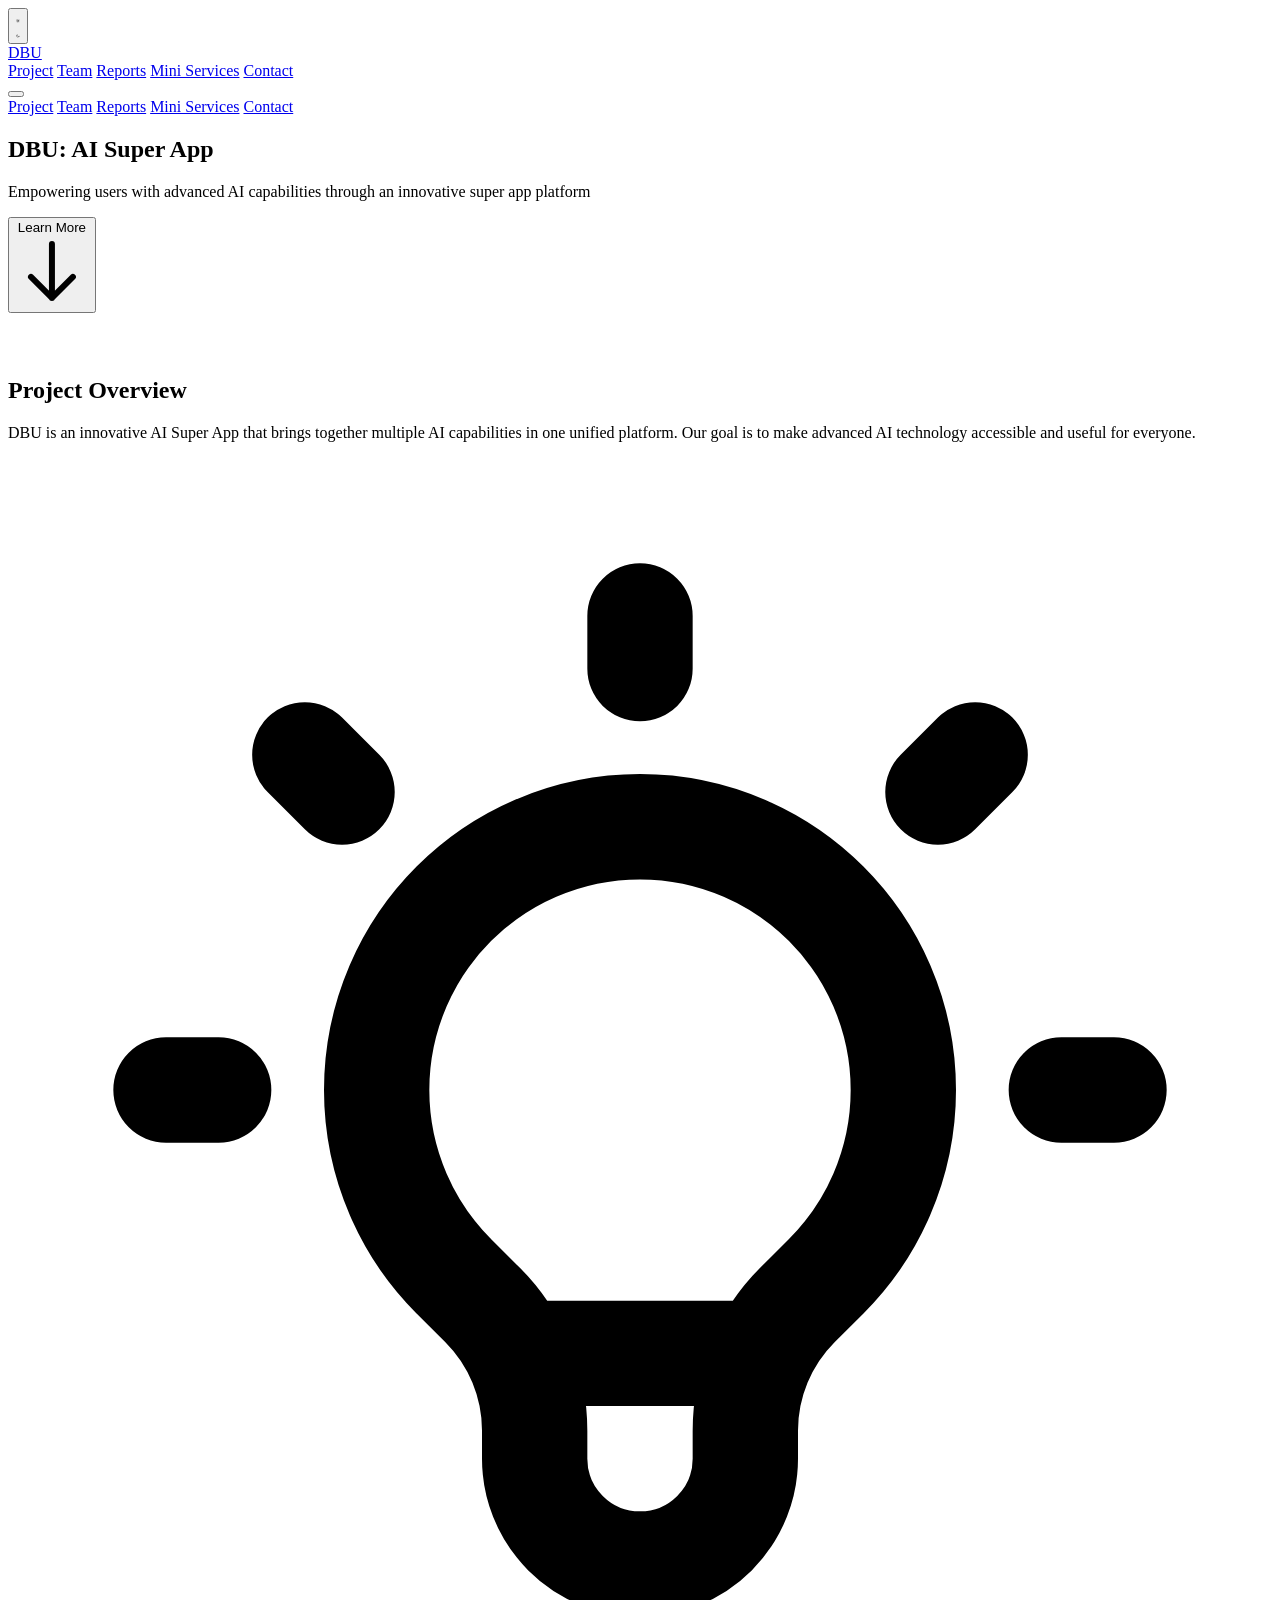
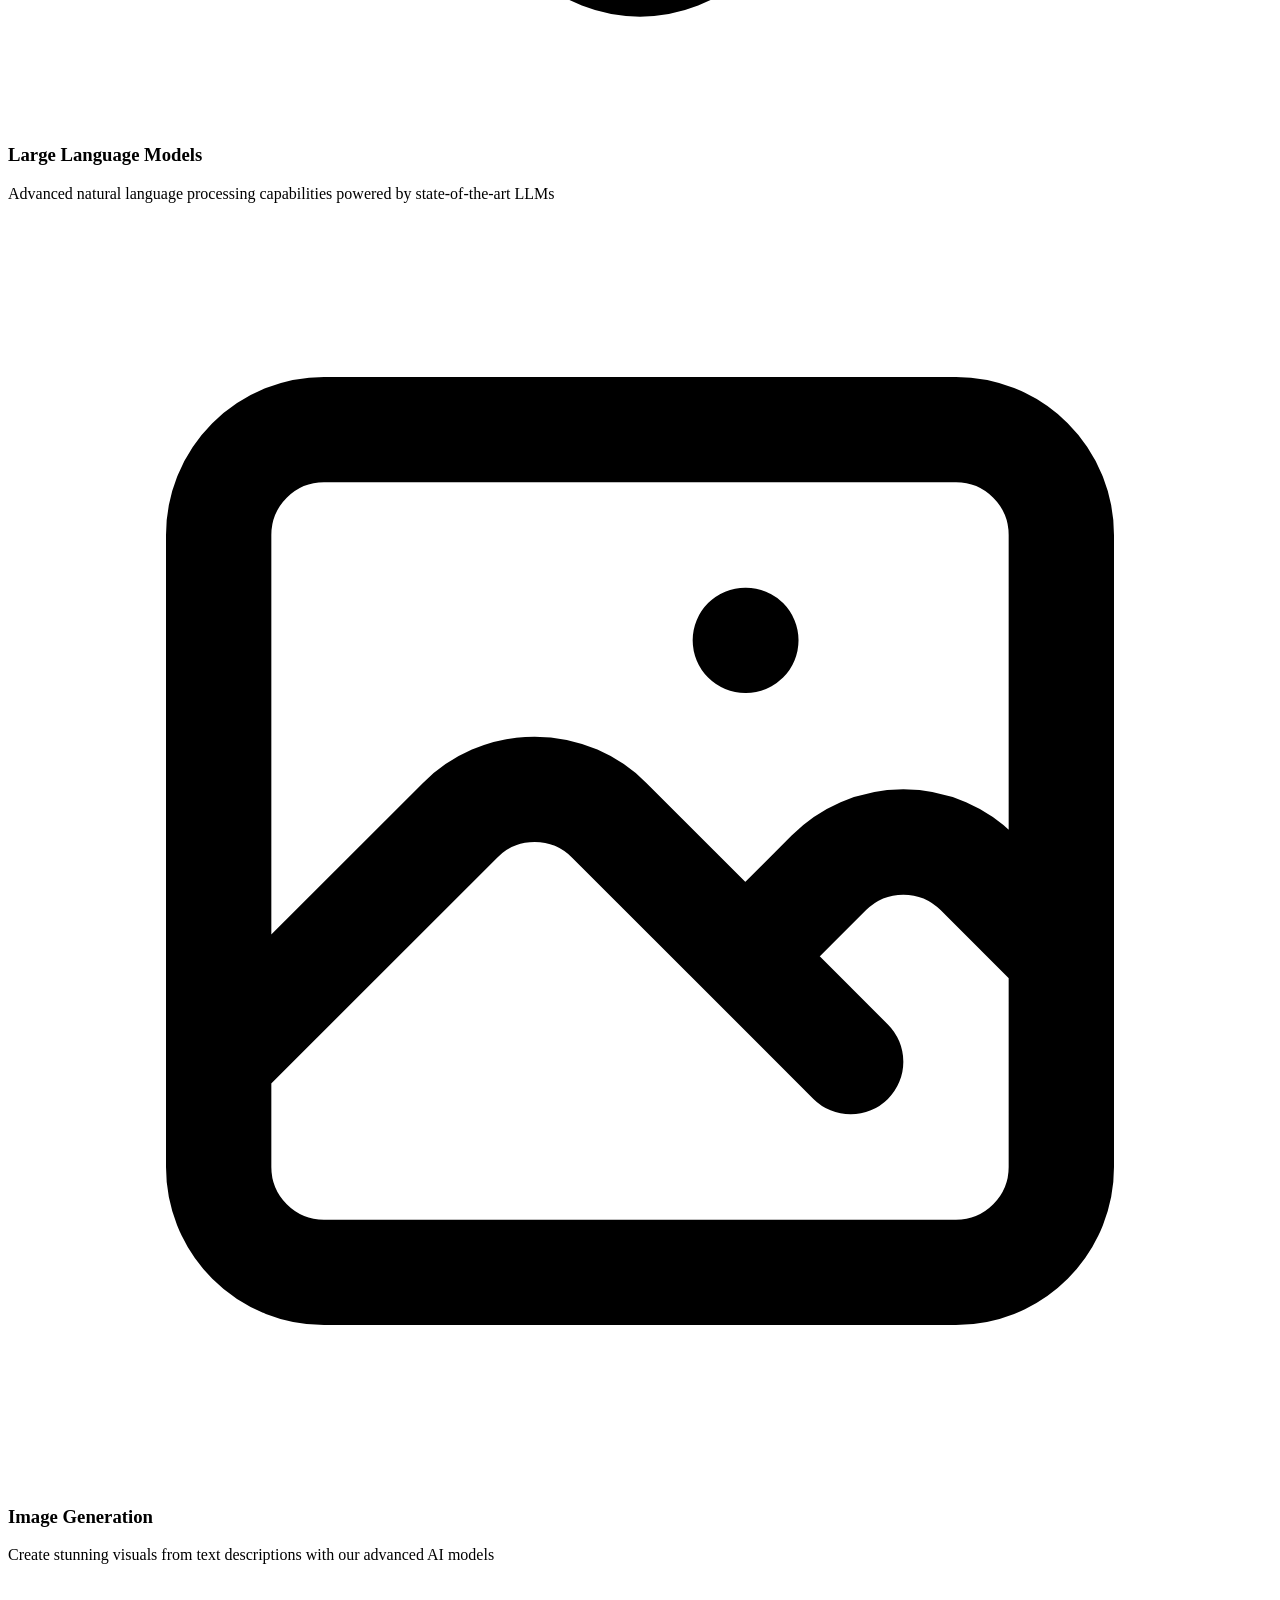
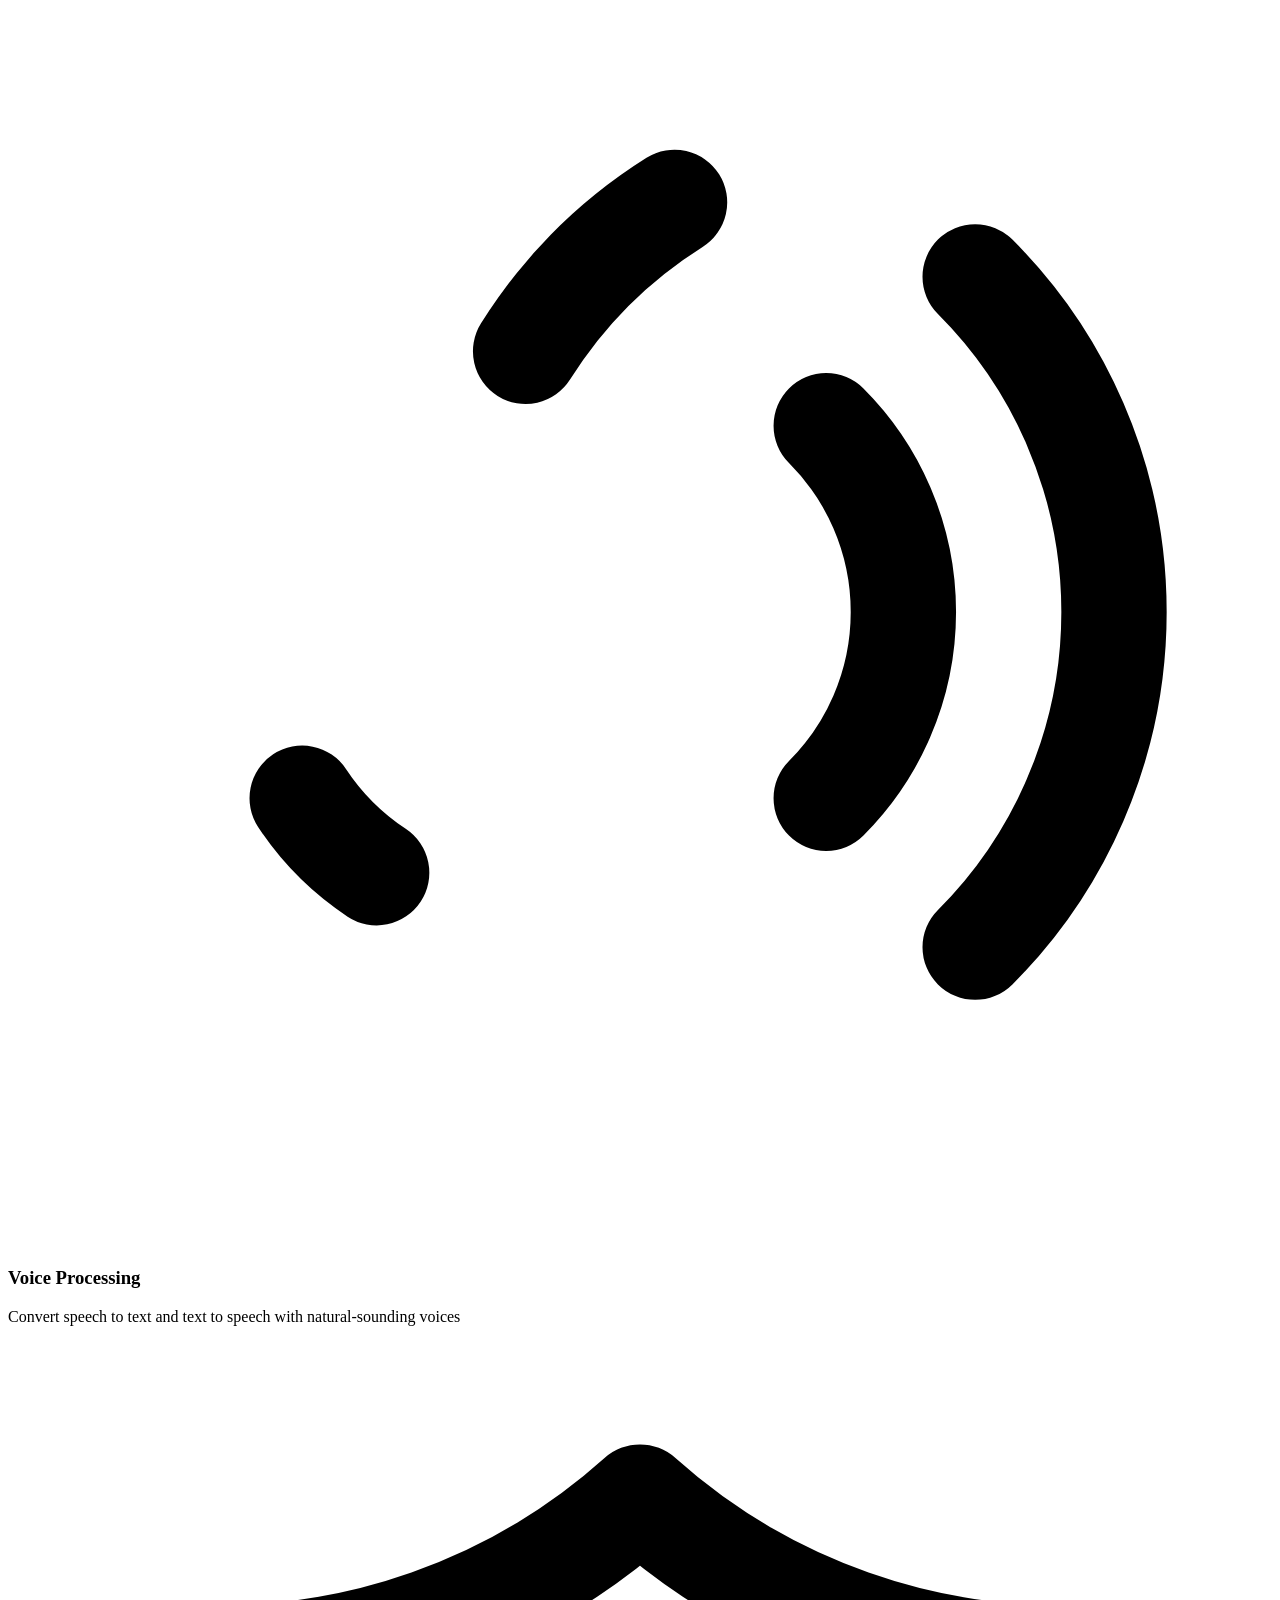
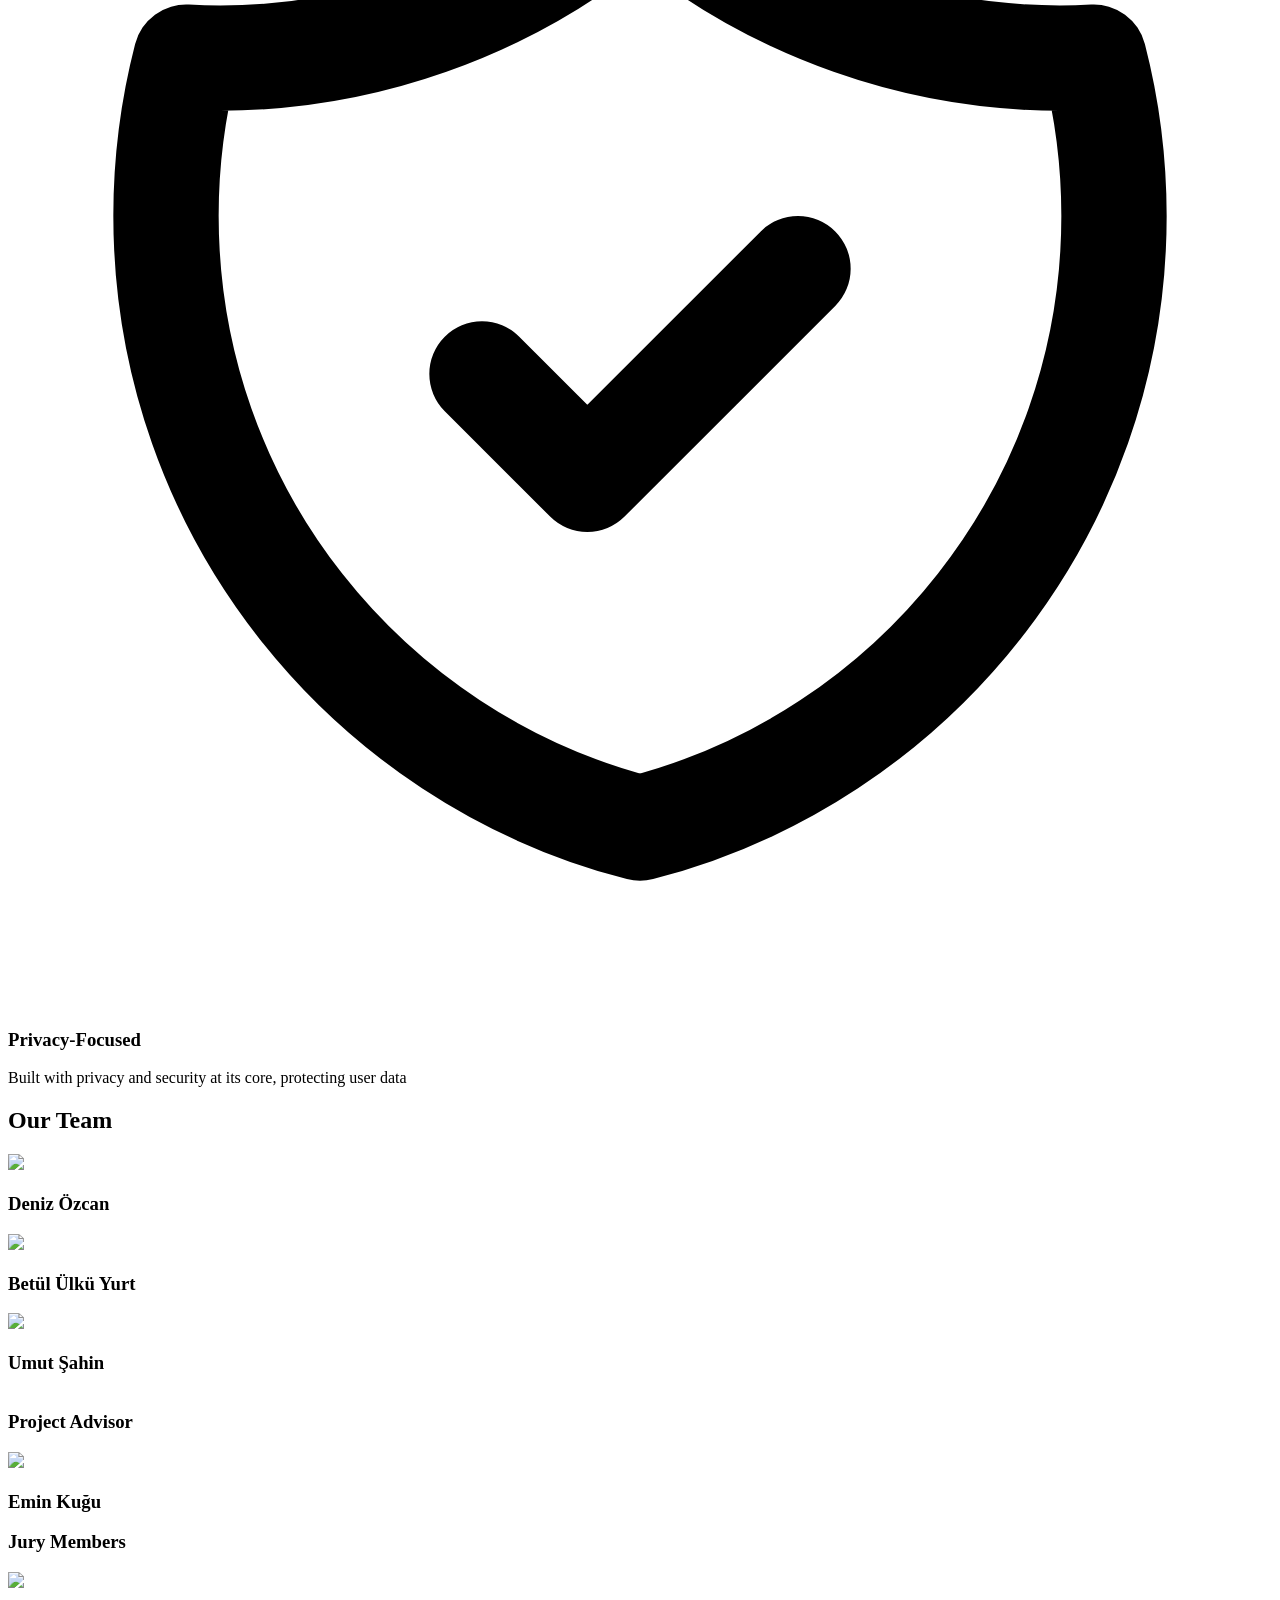
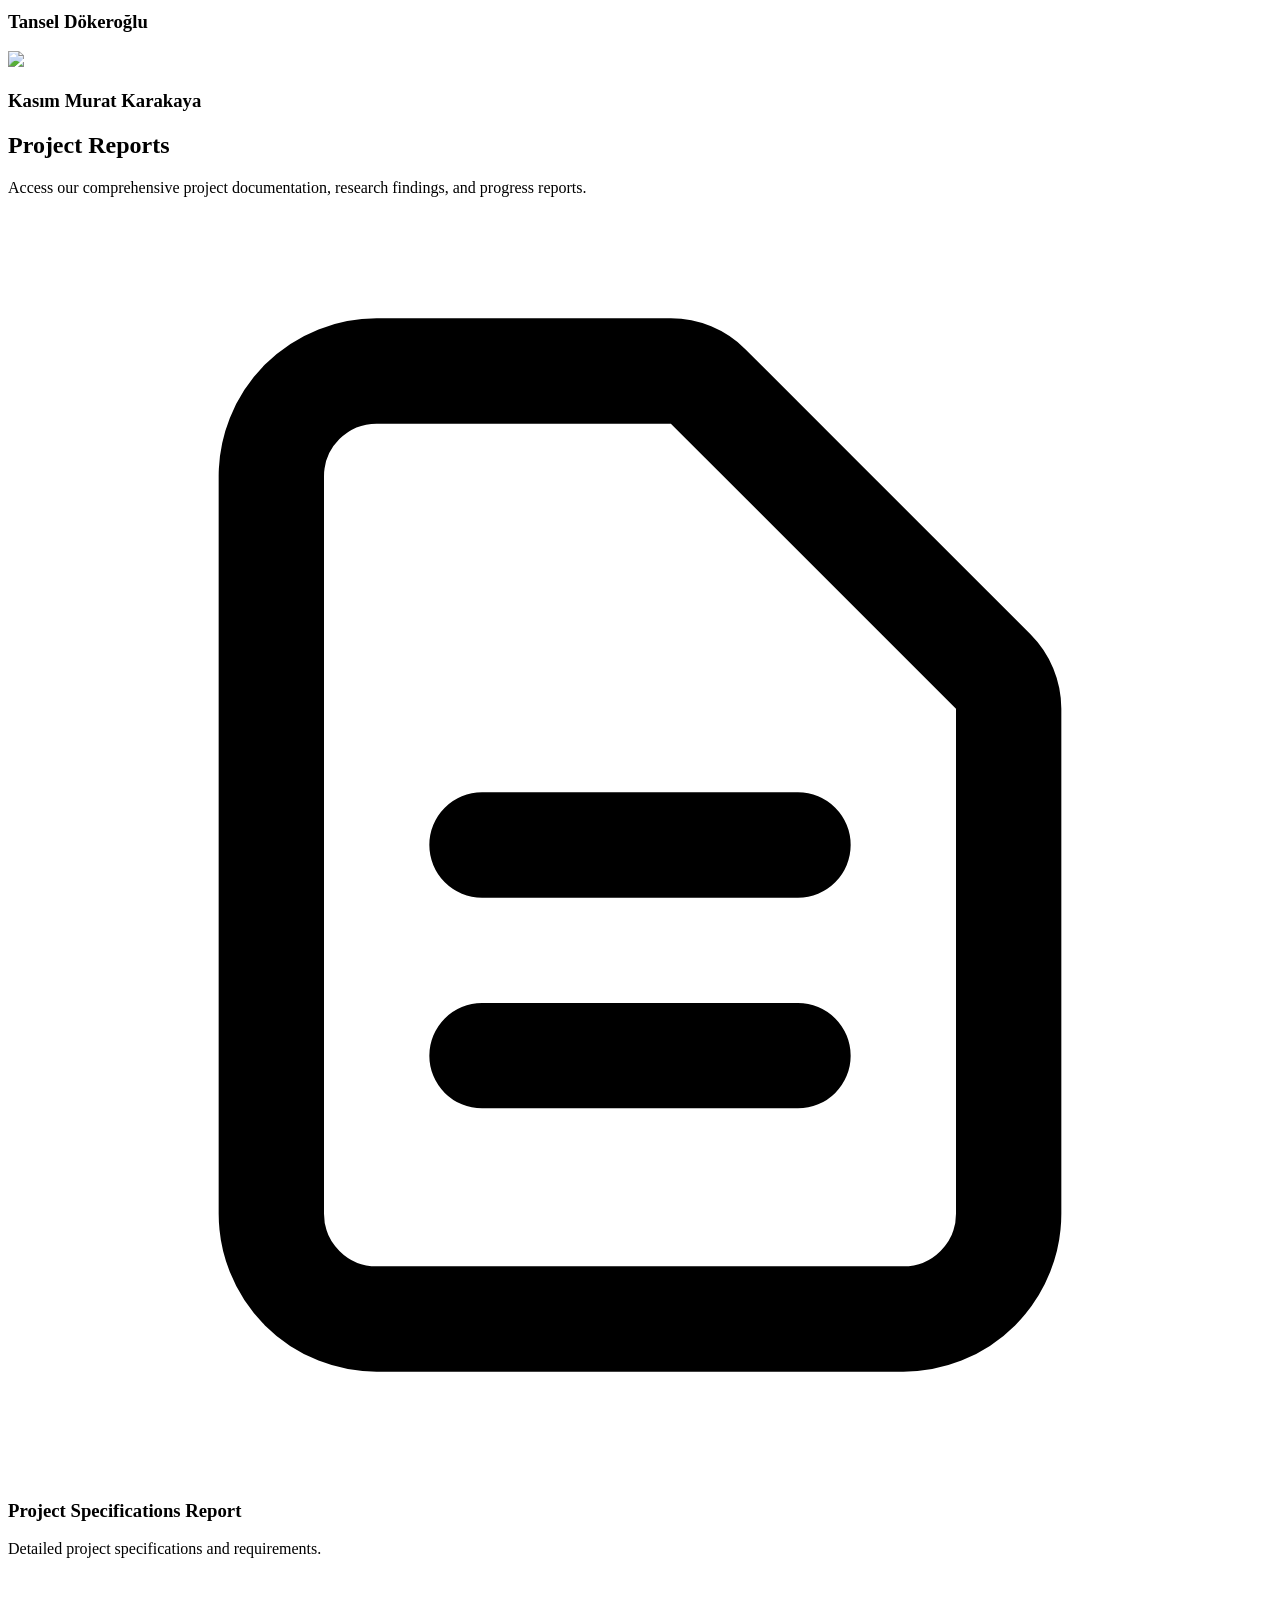
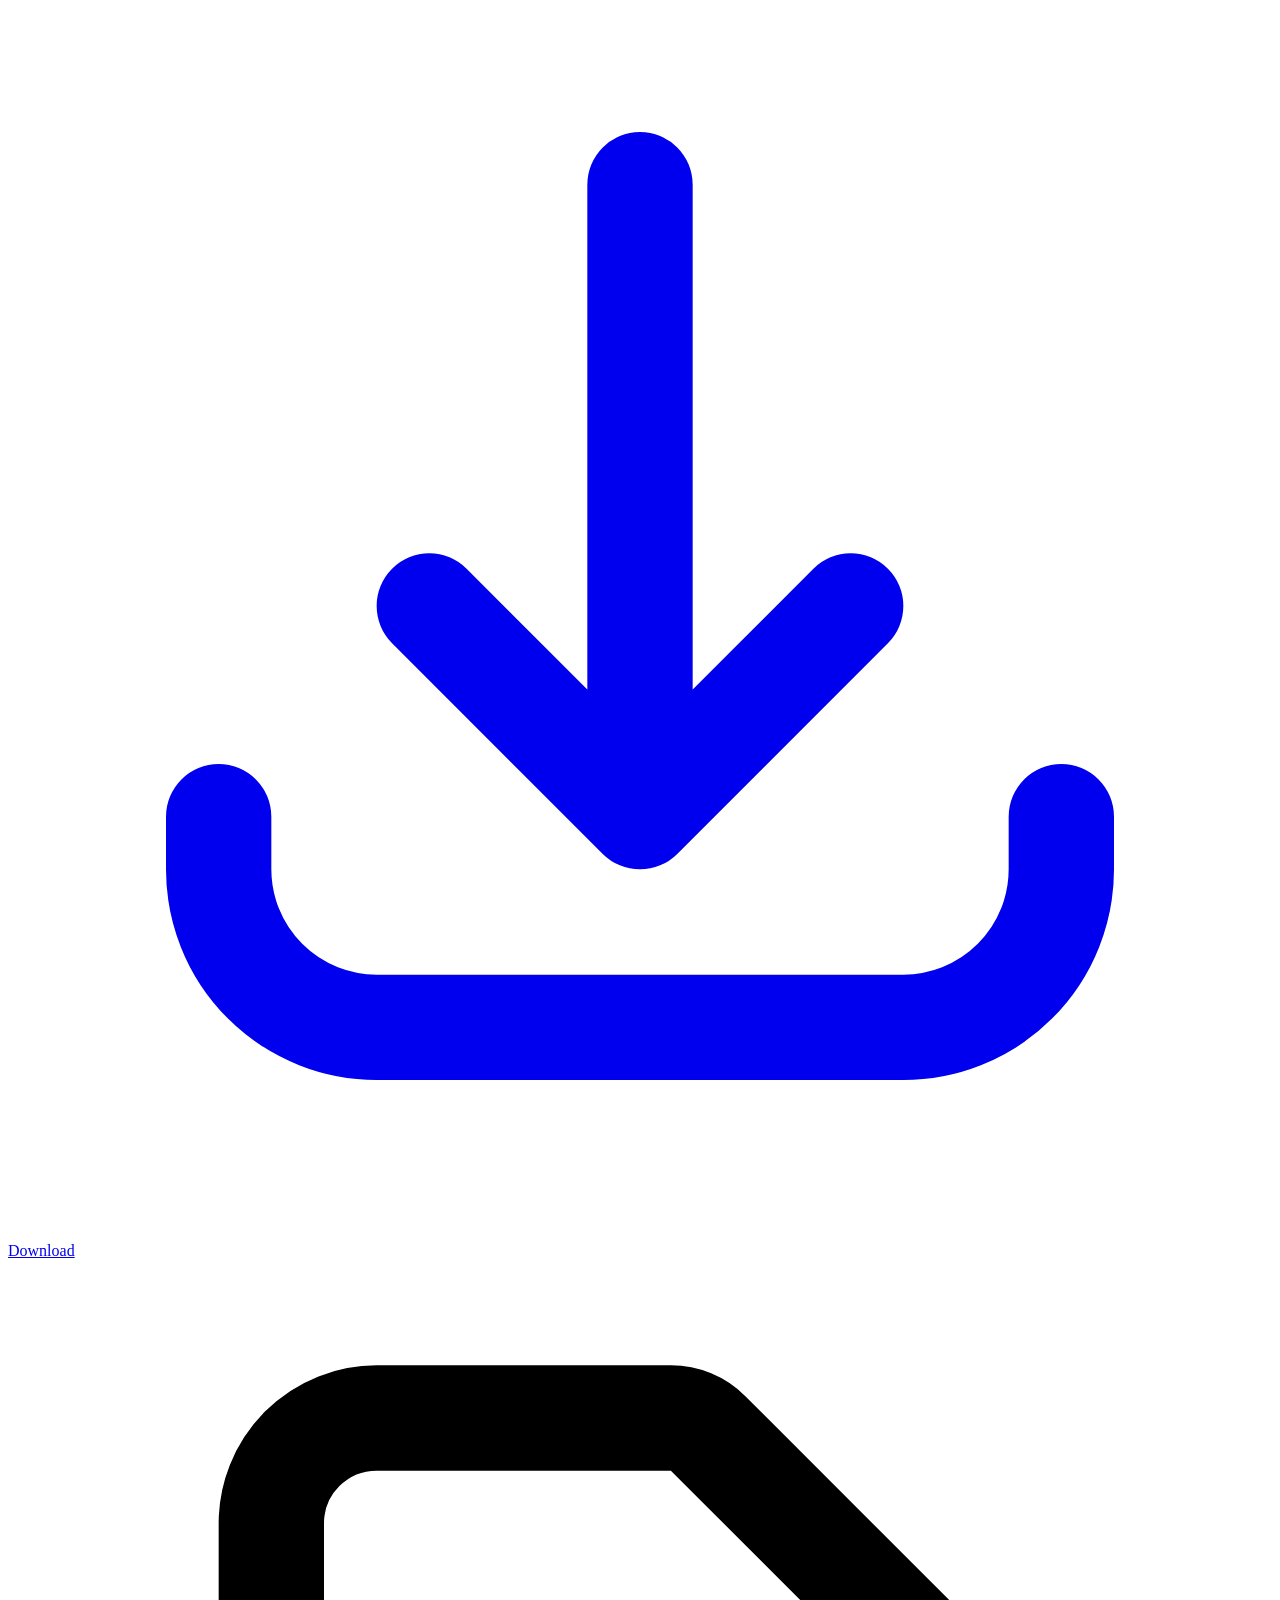
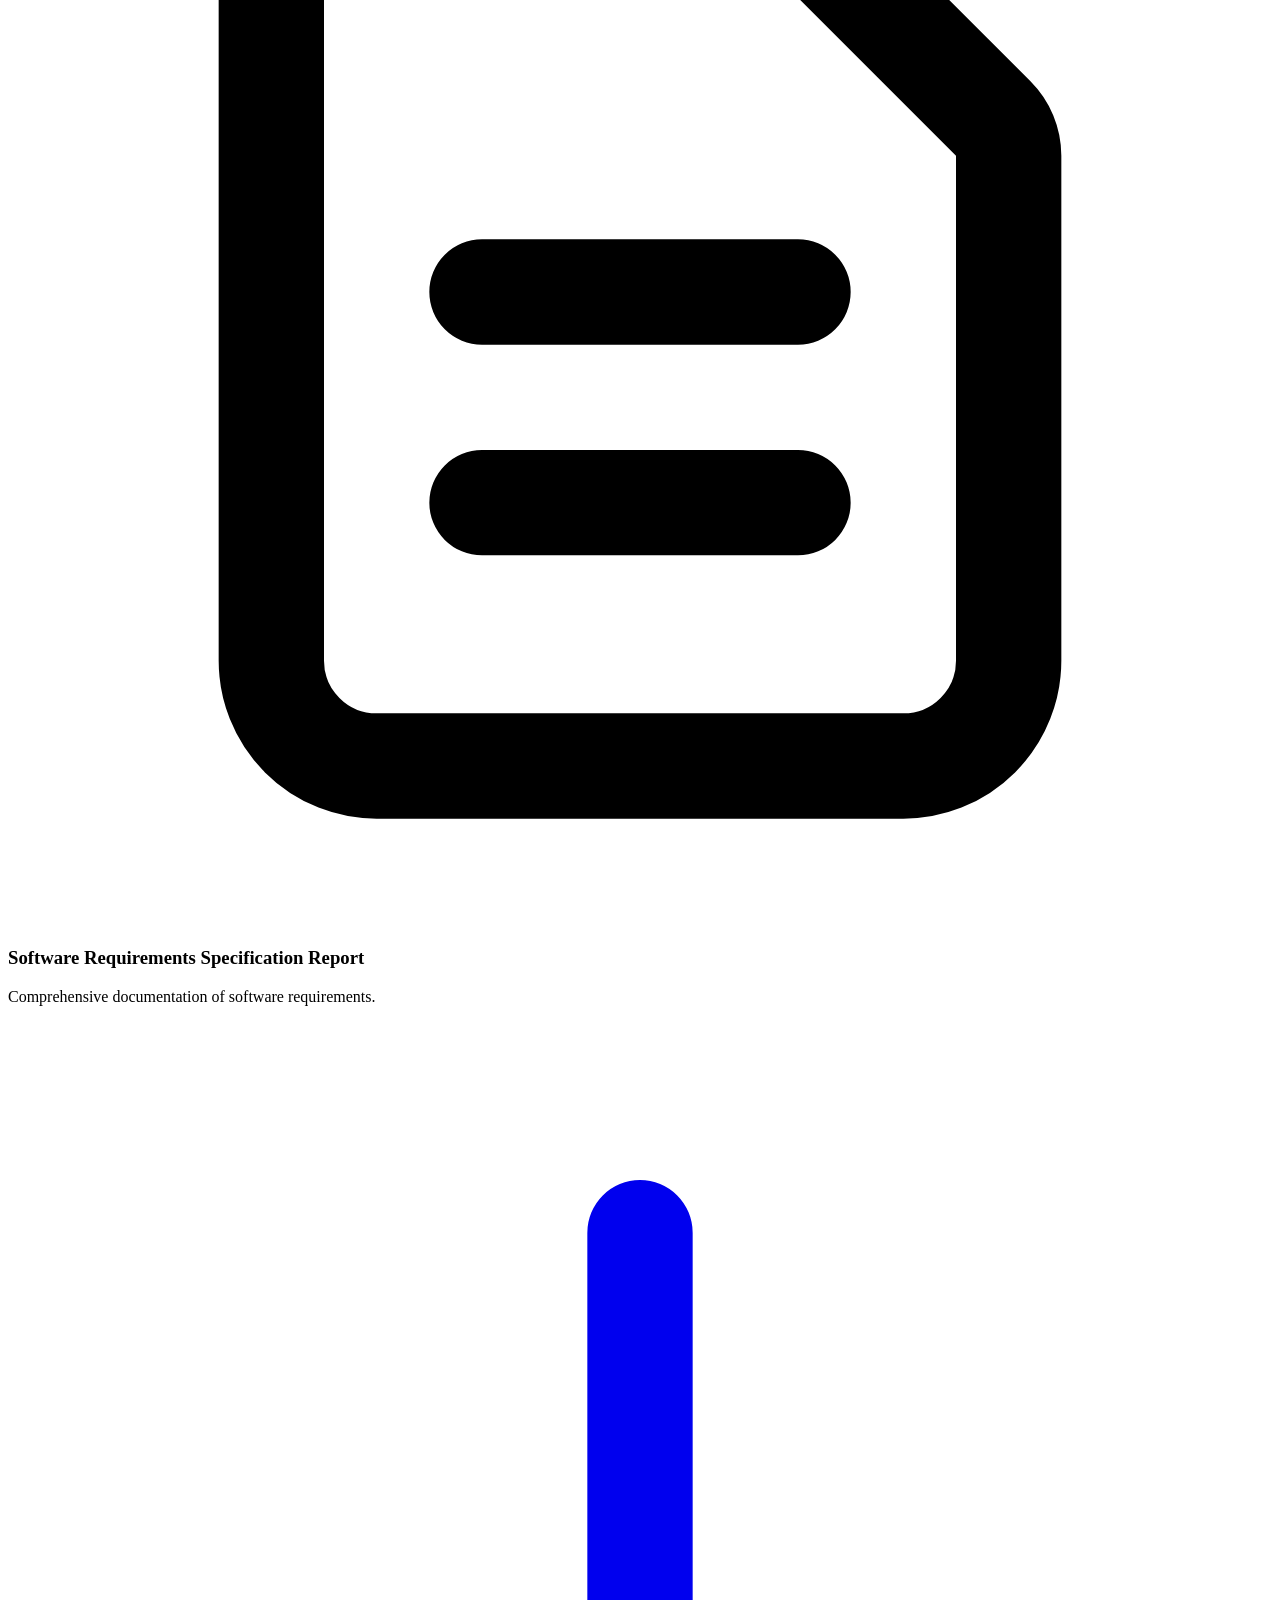
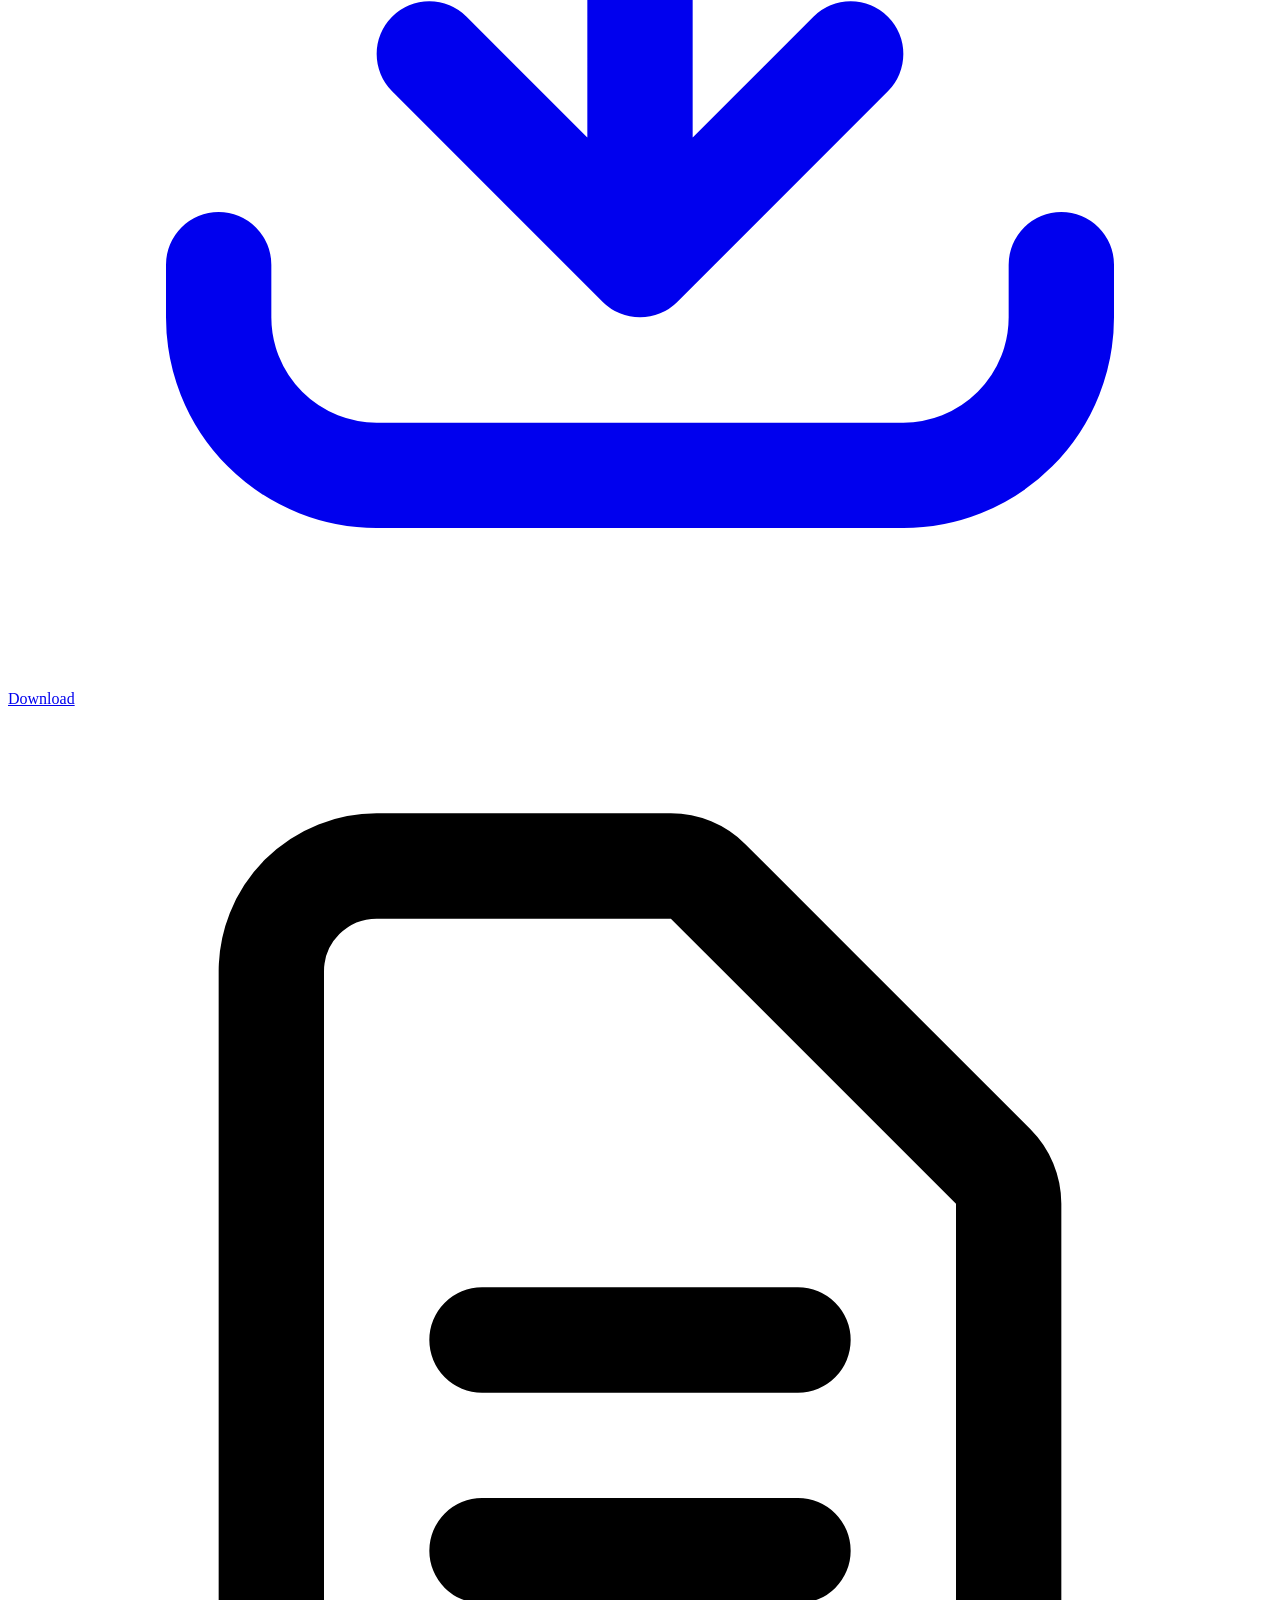
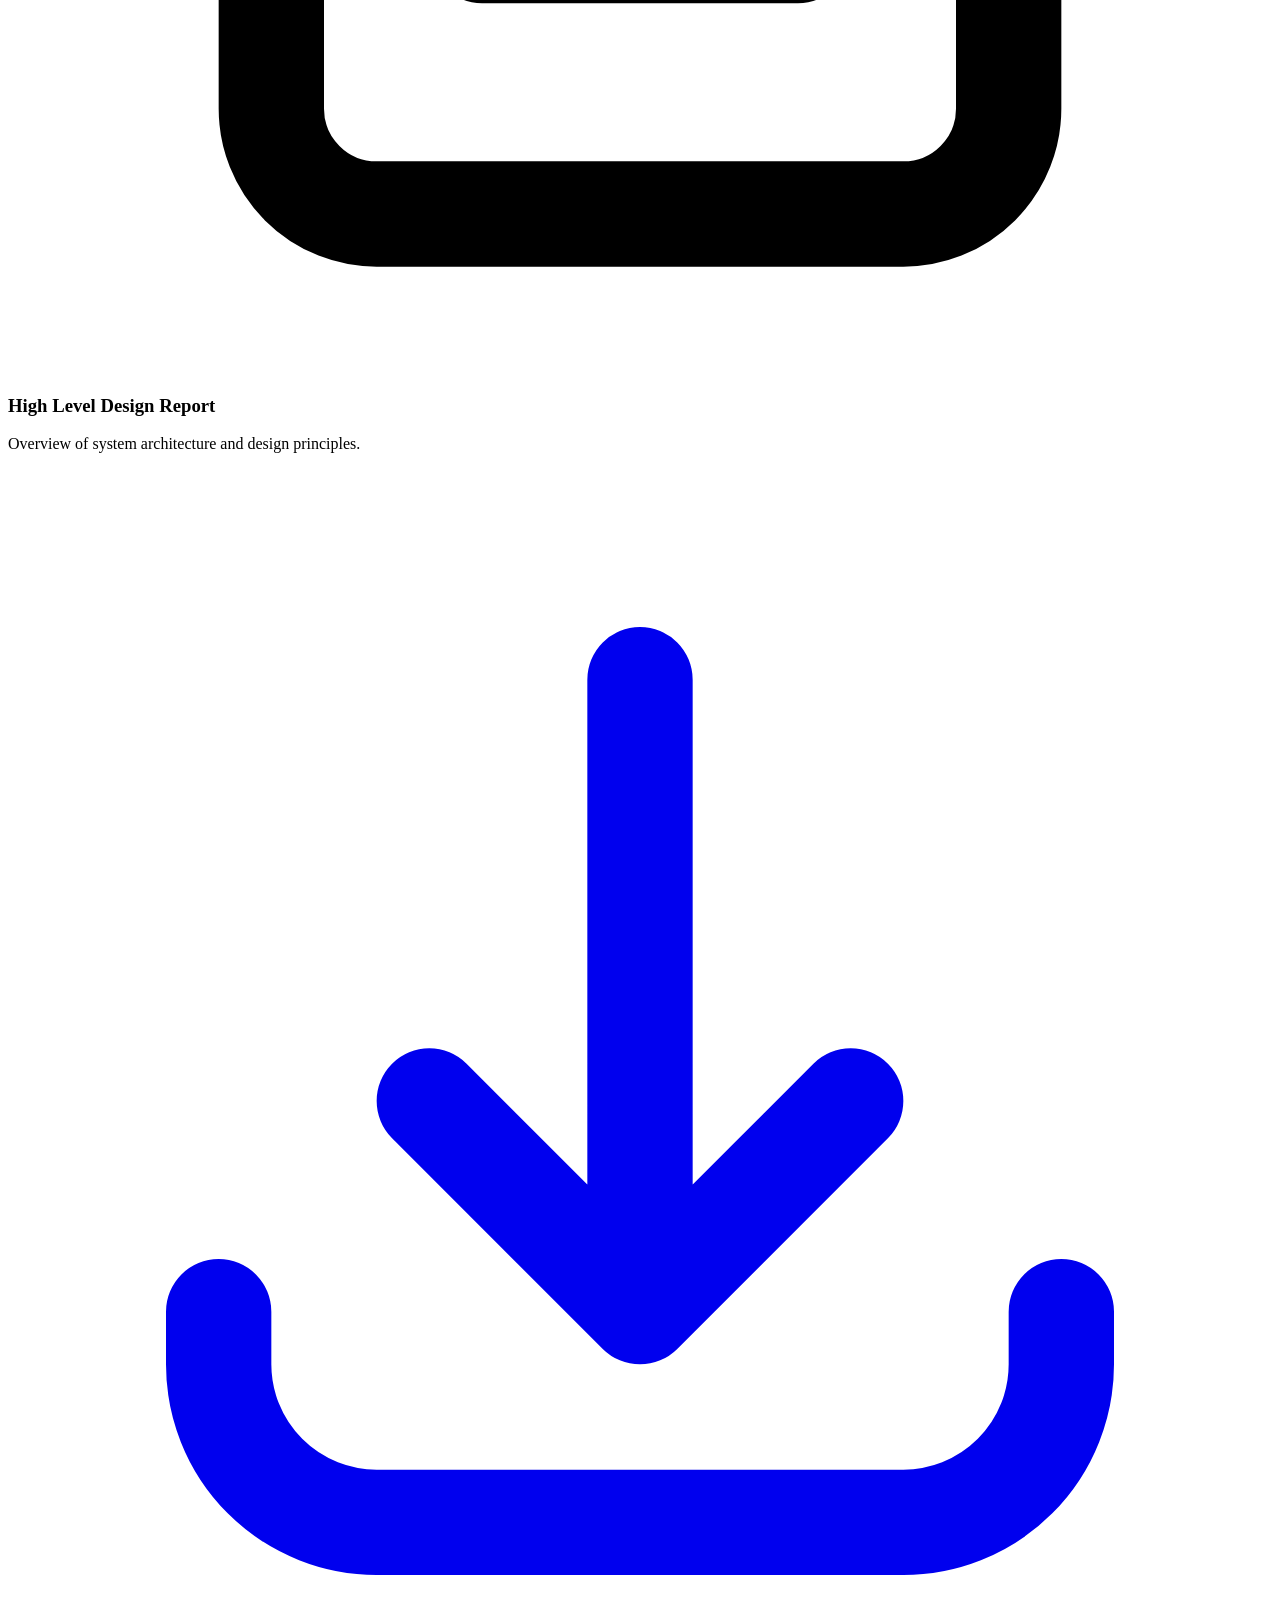
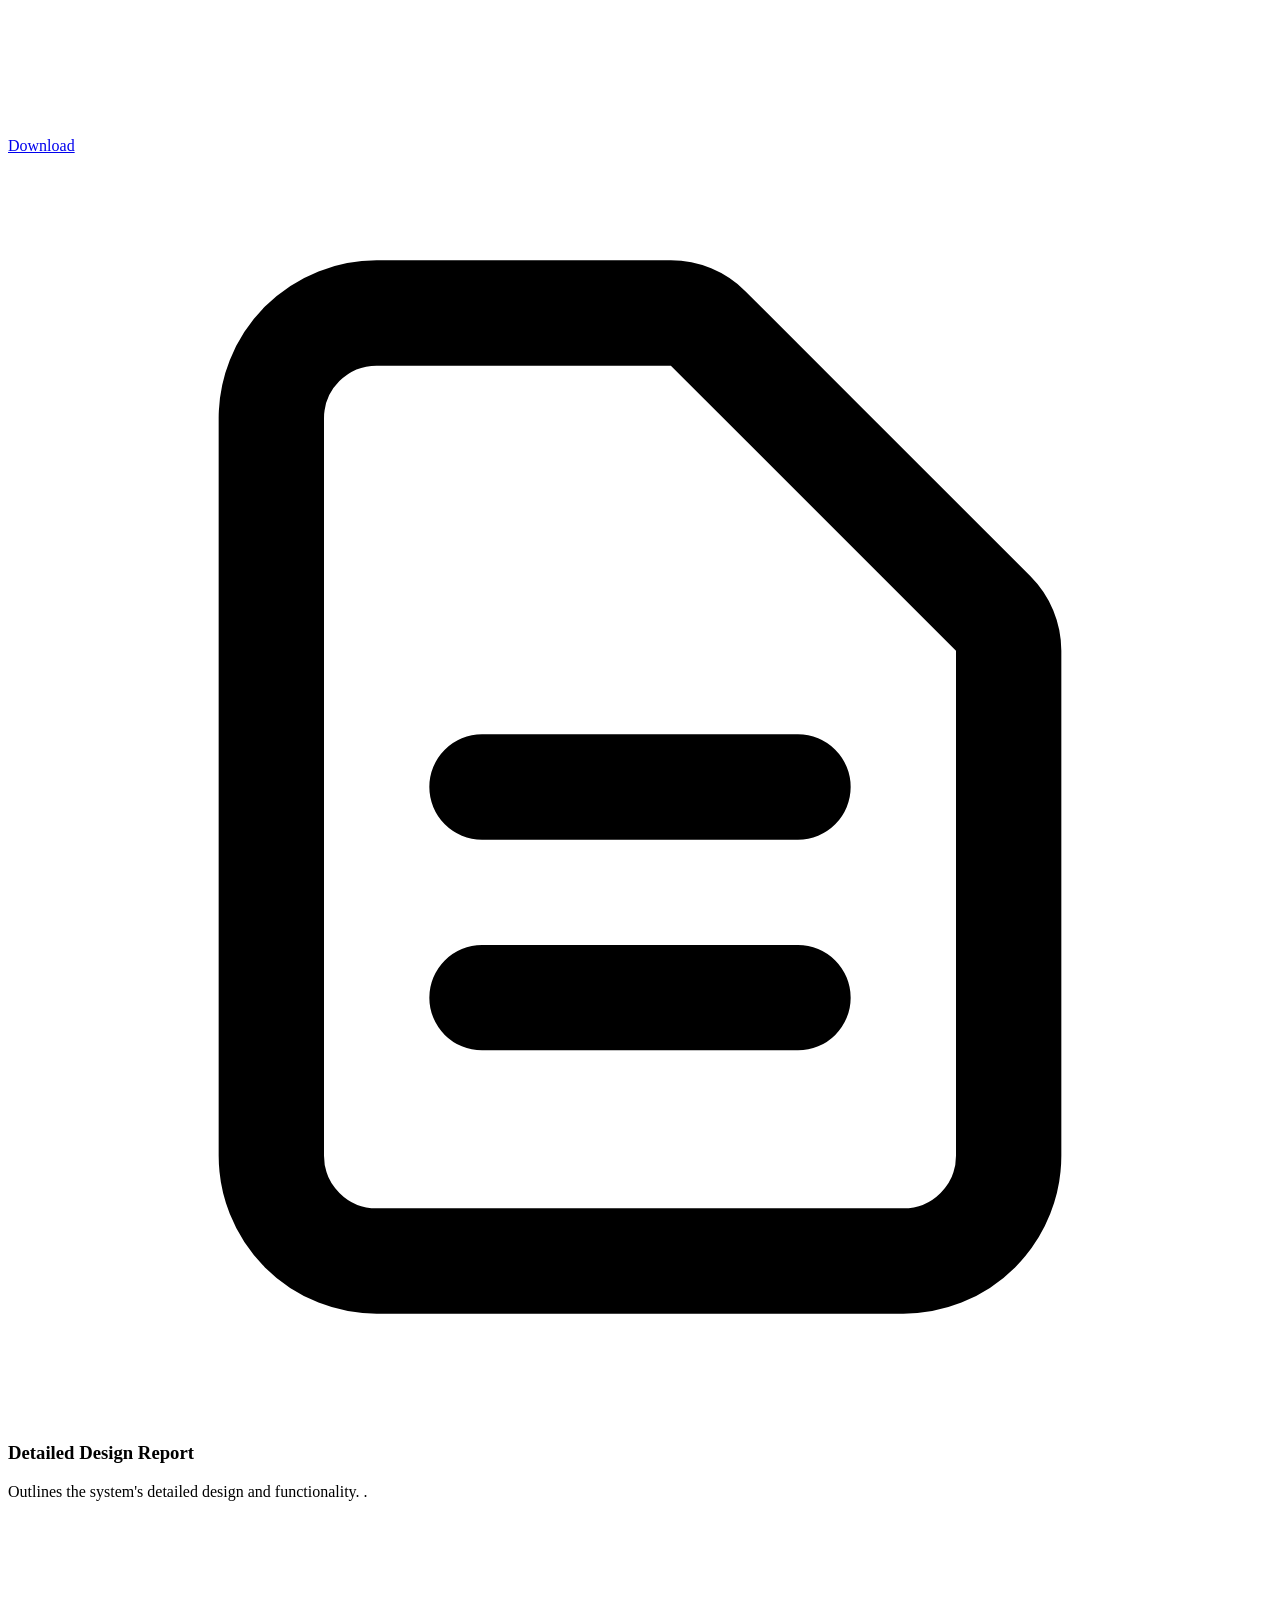
==== index.html @ cb1fc36d "Update index.html" ====
<!DOCTYPE html>
<html lang="en">
<head>
    <meta charset="UTF-8">
    <meta name="viewport" content="width=device-width, initial-scale=1.0">
    <title>MyGen AI Services Super App</title>
    <script src="https://cdn.tailwindcss.com"></script>
    <script src="https://cdn.jsdelivr.net/npm/tsparticles-slim@2.12.0/tsparticles.slim.min.js"></script>
    <script src="https://cdn.jsdelivr.net/npm/aos@2.3.4/dist/aos.js"></script>
    <link rel="stylesheet" href="https://cdn.jsdelivr.net/npm/aos@2.3.4/dist/aos.css" />
    <link rel="stylesheet" href="styles.css">
</head>
<body class="min-h-screen bg-white dark:bg-gray-900 overflow-x-hidden">
    <!-- Theme Toggle Button -->
    <button id="theme-toggle" class="fixed z-50 top-4 right-4 p-2 rounded-full bg-gray-200 dark:bg-gray-700 text-gray-800 dark:text-gray-200 shadow-lg transition-all duration-300 hover:scale-110">
        <svg xmlns="http://www.w3.org/2000/svg" class="h-6 w-6 hidden dark:block" fill="none" viewBox="0 0 24 24" stroke="currentColor">
            <path stroke-linecap="round" stroke-linejoin="round" stroke-width="2" d="M12 3v1m0 16v1m9-9h-1M4 12H3m15.364 6.364l-.707-.707M6.343 6.343l-.707-.707m12.728 0l-.707.707M6.343 17.657l-.707.707M16 12a4 4 0 11-8 0 4 4 0 018 0z" />
        </svg>
        <svg xmlns="http://www.w3.org/2000/svg" class="h-6 w-6 block dark:hidden" fill="none" viewBox="0 0 24 24" stroke="currentColor">
            <path stroke-linecap="round" stroke-linejoin="round" stroke-width="2" d="M20.354 15.354A9 9 0 018.646 3.646 9.003 9.003 0 0012 21a9.003 9.003 0 008.354-5.646z" />
        </svg>
    </button>

    <!-- Navigation -->
    <header class="fixed top-0 w-full z-40 transition-all duration-500" id="navbar">
        <div class="container mx-auto px-4 flex h-16 items-center justify-between">
            <a href="/" class="font-bold text-2xl text-gray-900 dark:text-white relative group">
                <span class="bg-clip-text text-transparent bg-gradient-to-r from-blue-600 to-purple-600 transition-all duration-300">DBU</span>
                <span class="absolute -bottom-1 left-0 w-0 h-0.5 bg-gradient-to-r from-blue-600 to-purple-600 transition-all duration-300 group-hover:w-full"></span>
            </a>
            
            <!-- Desktop Navigation -->
            <nav class="hidden md:flex space-x-8">
                <a href="#project" class="text-sm font-medium text-gray-700 hover:text-blue-600 dark:text-gray-300 dark:hover:text-blue-400 transition-colors duration-300 relative nav-link">Project</a>
                <a href="#team" class="text-sm font-medium text-gray-700 hover:text-blue-600 dark:text-gray-300 dark:hover:text-blue-400 transition-colors duration-300 relative nav-link">Team</a>
                <a href="#reports" class="text-sm font-medium text-gray-700 hover:text-blue-600 dark:text-gray-300 dark:hover:text-blue-400 transition-colors duration-300 relative nav-link">Reports</a>
                <a href="#services" class="text-sm font-medium text-gray-700 hover:text-blue-600 dark:text-gray-300 dark:hover:text-blue-400 transition-colors duration-300 relative nav-link">Mini Services</a>
                <a href="#contact" class="text-sm font-medium text-gray-700 hover:text-blue-600 dark:text-gray-300 dark:hover:text-blue-400 transition-colors duration-300 relative nav-link">Contact</a>
            </nav>

            <!-- Mobile Navigation Button -->
            <button class="md:hidden p-2 transition-transform duration-300 hover:scale-110" id="mobileMenuButton" aria-label="Menu">
                <div class="w-6 h-5 flex flex-col justify-between relative hamburger-icon">
                    <span class="w-full h-0.5 bg-gray-900 dark:bg-white rounded-full transition-all duration-300 hamburger-line"></span>
                    <span class="w-full h-0.5 bg-gray-900 dark:bg-white rounded-full transition-all duration-300 hamburger-line"></span>
                    <span class="w-full h-0.5 bg-gray-900 dark:bg-white rounded-full transition-all duration-300 hamburger-line"></span>
                </div>
            </button>
        </div>

        <!-- Mobile Navigation Menu -->
        <div class="md:hidden hidden transform transition-transform duration-500 translate-y-[-100%]" id="mobileMenu">
            <nav class="px-4 pt-2 pb-4 space-y-2 bg-white dark:bg-gray-900 shadow-lg">
                <a href="#project" class="block text-sm font-medium text-gray-700 hover:text-blue-600 dark:text-gray-300 dark:hover:text-blue-400 py-2 transition-colors duration-300">Project</a>
                <a href="#team" class="block text-sm font-medium text-gray-700 hover:text-blue-600 dark:text-gray-300 dark:hover:text-blue-400 py-2 transition-colors duration-300">Team</a>
                <a href="#reports" class="block text-sm font-medium text-gray-700 hover:text-blue-600 dark:text-gray-300 dark:hover:text-blue-400 py-2 transition-colors duration-300">Reports</a>
                <a href="#services" class="block text-sm font-medium text-gray-700 hover:text-blue-600 dark:text-gray-300 dark:hover:text-blue-400 py-2 transition-colors duration-300">Mini Services</a>
                <a href="#contact" class="block text-sm font-medium text-gray-700 hover:text-blue-600 dark:text-gray-300 dark:hover:text-blue-400 py-2 transition-colors duration-300">Contact</a>
            </nav>
        </div>
    </header>

    <main>
        <!-- Hero Section -->
        <section class="relative min-h-screen flex items-center justify-center overflow-hidden bg-gradient-to-br from-white via-blue-50 to-purple-50 dark:from-gray-900 dark:via-gray-800 dark:to-purple-900">
            <div id="particles-js" class="absolute inset-0"></div>
            <div class="container relative z-10 mx-auto px-4 text-center">
                <div class="hero-content">
                    <h1 class="text-5xl md:text-7xl font-bold mb-6 bg-clip-text text-transparent bg-gradient-to-r from-blue-600 to-purple-600 animate-gradient">
                        DBU: AI Super App
                    </h1>
                    <p class="text-xl md:text-2xl text-gray-600 dark:text-gray-300 mb-8 max-w-2xl mx-auto slide-up">
                        Empowering users with advanced AI capabilities through an innovative super app platform
                    </p>
                    <button id="learn-more" class="px-8 py-3 rounded-full bg-gradient-to-r from-blue-600 to-purple-600 text-white hover:shadow-lg hover:shadow-blue-500/50 dark:hover:shadow-purple-500/30 transition-all duration-300 transform hover:scale-105 pulse">
                        Learn More
                        <svg xmlns="http://www.w3.org/2000/svg" class="h-4 w-4 inline-block ml-2 bounce-down" fill="none" viewBox="0 0 24 24" stroke="currentColor">
                            <path stroke-linecap="round" stroke-linejoin="round" stroke-width="2" d="M19 14l-7 7m0 0l-7-7m7 7V3" />
                        </svg>
                    </button>
                </div>
            </div>
            <div class="absolute bottom-10 left-0 right-0 flex justify-center">
                <div class="scroll-indicator">
                    <div class="mouse">
                        <div class="wheel"></div>
                    </div>
                </div>
            </div>
        </section>

        <!-- Project Info Section -->
        <section id="project" class="py-24 bg-gradient-to-b from-white to-gray-50 dark:from-gray-900 dark:to-gray-800">
            <div class="container mx-auto px-4">
                <div class="text-center mb-16" data-aos="fade-up">
                    <h2 class="text-3xl font-bold mb-4 text-gray-900 dark:text-white relative inline-block">
                        Project Overview
                        <span class="absolute bottom-0 left-0 w-full h-1 bg-gradient-to-r from-blue-600 to-purple-600 transform scale-x-0 transition-transform duration-300 group-hover:scale-x-100 heading-underline"></span>
                    </h2>
                    <p class="text-gray-600 dark:text-gray-300 max-w-2xl mx-auto">
                        DBU is an innovative AI Super App that brings together multiple AI capabilities in one
                        unified platform. Our goal is to make advanced AI technology accessible and useful for
                        everyone.
                    </p>
                </div>

                <div class="grid grid-cols-1 md:grid-cols-2 lg:grid-cols-4 gap-6">
                    <!-- Feature Cards -->
                    <div class="bg-white dark:bg-gray-700 rounded-lg p-6 shadow-lg transform transition-all duration-500 hover:scale-105 hover:shadow-xl hover:shadow-blue-500/10 dark:hover:shadow-purple-500/10 card-hover" data-aos="zoom-in" data-aos-delay="100">
                        <div class="icon-wrapper mb-4">
                            <svg xmlns="http://www.w3.org/2000/svg" class="h-8 w-8 text-blue-600 icon-pulse" fill="none" viewBox="0 0 24 24" stroke="currentColor">
                                <path stroke-linecap="round" stroke-linejoin="round" stroke-width="2" d="M9.663 17h4.673M12 3v1m6.364 1.636l-.707.707M21 12h-1M4 12H3m3.343-5.657l-.707-.707m2.828 9.9a5 5 0 117.072 0l-.548.547A3.374 3.374 0 0014 18.469V19a2 2 0 11-4 0v-.531c0-.895-.356-1.754-.988-2.386l-.548-.547z" />
                            </svg>
                        </div>
                        <h3 class="text-xl font-bold mb-2 text-gray-900 dark:text-white">Large Language Models</h3>
                        <p class="text-gray-600 dark:text-gray-300">Advanced natural language processing capabilities powered by state-of-the-art LLMs</p>
                    </div>
                    
                    <div class="bg-white dark:bg-gray-700 rounded-lg p-6 shadow-lg transform transition-all duration-500 hover:scale-105 hover:shadow-xl hover:shadow-blue-500/10 dark:hover:shadow-purple-500/10 card-hover" data-aos="zoom-in" data-aos-delay="200">
                        <div class="icon-wrapper mb-4">
                            <svg xmlns="http://www.w3.org/2000/svg" class="h-8 w-8 text-purple-600 icon-pulse" fill="none" viewBox="0 0 24 24" stroke="currentColor">
                                <path stroke-linecap="round" stroke-linejoin="round" stroke-width="2" d="M4 16l4.586-4.586a2 2 0 012.828 0L16 16m-2-2l1.586-1.586a2 2 0 012.828 0L20 14m-6-6h.01M6 20h12a2 2 0 002-2V6a2 2 0 00-2-2H6a2 2 0 00-2 2v12a2 2 0 002 2z" />
                            </svg>
                        </div>
                        <h3 class="text-xl font-bold mb-2 text-gray-900 dark:text-white">Image Generation</h3>
                        <p class="text-gray-600 dark:text-gray-300">Create stunning visuals from text descriptions with our advanced AI models</p>
                    </div>
                    
                    <div class="bg-white dark:bg-gray-700 rounded-lg p-6 shadow-lg transform transition-all duration-500 hover:scale-105 hover:shadow-xl hover:shadow-blue-500/10 dark:hover:shadow-purple-500/10 card-hover" data-aos="zoom-in" data-aos-delay="300">
                        <div class="icon-wrapper mb-4">
                            <svg xmlns="http://www.w3.org/2000/svg" class="h-8 w-8 text-blue-600 icon-pulse" fill="none" viewBox="0 0 24 24" stroke="currentColor">
                                <path stroke-linecap="round" stroke-linejoin="round" stroke-width="2" d="M15.536 8.464a5 5 0 010 7.072m2.828-9.9a9 9 0 010 12.728M5.586 15.536a5 5 0 001.414 1.414m2.828-9.9a9 9 0 012.828-2.828" />
                            </svg>
                        </div>
                        <h3 class="text-xl font-bold mb-2 text-gray-900 dark:text-white">Voice Processing</h3>
                        <p class="text-gray-600 dark:text-gray-300">Convert speech to text and text to speech with natural-sounding voices</p>
                    </div>
                    
                    <div class="bg-white dark:bg-gray-700 rounded-lg p-6 shadow-lg transform transition-all duration-500 hover:scale-105 hover:shadow-xl hover:shadow-blue-500/10 dark:hover:shadow-purple-500/10 card-hover" data-aos="zoom-in" data-aos-delay="400">
                        <div class="icon-wrapper mb-4">
                            <svg xmlns="http://www.w3.org/2000/svg" class="h-8 w-8 text-purple-600 icon-pulse" fill="none" viewBox="0 0 24 24" stroke="currentColor">
                                <path stroke-linecap="round" stroke-linejoin="round" stroke-width="2" d="M9 12l2 2 4-4m5.618-4.016A11.955 11.955 0 0112 2.944a11.955 11.955 0 01-8.618 3.04A12.02 12.02 0 003 9c0 5.591 3.824 10.29 9 11.622 5.176-1.332 9-6.03 9-11.622 0-1.042-.133-2.052-.382-3.016z" />
                            </svg>
                        </div>
                        <h3 class="text-xl font-bold mb-2 text-gray-900 dark:text-white">Privacy-Focused</h3>
                        <p class="text-gray-600 dark:text-gray-300">Built with privacy and security at its core, protecting user data</p>
                    </div>
                </div>
            </div>
        </section>

       <!-- Team Section with complete members -->
       <section id="team" class="py-24 bg-gradient-to-b from-gray-50 to-white dark:from-gray-800 dark:to-gray-900">
        <div class="container mx-auto px-4">
            <h2 class="text-4xl font-bold text-center mb-16 text-gray-900 dark:text-white relative inline-block" data-aos="fade-up">
                <span class="bg-clip-text text-transparent bg-gradient-to-r from-blue-600 to-purple-600">Our Team</span>
            </h2>
    
            <!-- Students -->
            <div class="grid grid-cols-1 md:grid-cols-3 gap-8 mb-16">
                <!-- Student 1 -->
                <div class="bg-white dark:bg-gray-700 rounded-xl overflow-hidden shadow-lg hover:shadow-2xl transition-all duration-500 transform hover:-translate-y-2 team-card" data-aos="flip-left" data-aos-delay="100">
                    <div class="relative">
                        <img src="/placeholder.svg?height=400&width=400" class="w-full aspect-square object-cover team-image">
                        <div class="absolute bottom-0 left-0 right-0 bg-gradient-to-t from-black/80 to-transparent p-6">
                            <h3 class="text-2xl font-bold text-white">Deniz Özcan</h3>
                        </div>
                    </div>
                    
                </div>
    
                <!-- Student 2 -->
                <div class="bg-white dark:bg-gray-700 rounded-xl overflow-hidden shadow-lg hover:shadow-2xl transition-all duration-500 transform hover:-translate-y-2 team-card" data-aos="flip-left" data-aos-delay="200">
                    <div class="relative">
                        <img src="/placeholder.svg?height=400&width=400" class="w-full aspect-square object-cover team-image">
                        <div class="absolute bottom-0 left-0 right-0 bg-gradient-to-t from-black/80 to-transparent p-6">
                            <h3 class="text-2xl font-bold text-white">Betül Ülkü Yurt</h3>
                        </div>
                    </div>
                    
                </div>
    
              <!-- Student 3 -->
                <div class="bg-white dark:bg-gray-700 rounded-xl overflow-hidden shadow-lg hover:shadow-2xl transition-all duration-500 transform hover:-translate-y-2 team-card" data-aos="flip-left" data-aos-delay="200">
                    <div class="relative">
                        <img src="/placeholder.svg?height=400&width=400" class="w-full aspect-square object-cover team-image">
                        <div class="absolute bottom-0 left-0 right-0 bg-gradient-to-t from-black/80 to-transparent p-6">
                            <h3 class="text-2xl font-bold text-white">Umut Şahin</h3>
                        </div>
                    </div>
                    
                </div>
            </div>

            <!-- Advisor -->
            <div class="mb-16">
                <h3 class="text-2xl font-bold text-center mb-8 text-gray-900 dark:text-white" data-aos="fade-up">Project Advisor</h3>
                <div class="max-w-md mx-auto" data-aos="zoom-in">
                    <div class="bg-white dark:bg-gray-700 rounded-lg overflow-hidden shadow-lg hover:shadow-2xl transition-all duration-500 transform hover:-translate-y-2">
                        <div class="relative">
                            <img src="/placeholder.svg?height=400&width=400" class="w-full aspect-square object-cover team-image">
                            <div class="absolute bottom-0 left-0 right-0 bg-gradient-to-t from-black/60 to-transparent p-4">
                                <h3 class="text-xl font-bold text-white">Emin Kuğu</h3>
                            </div>
                        </div>
                        
                    </div>
                </div>
            </div>

            <!-- Jury Members -->
            <div>
                <h3 class="text-2xl font-bold text-center mb-8 text-gray-900 dark:text-white" data-aos="fade-up">Jury Members</h3>
                <div class="grid grid-cols-1 md:grid-cols-2 gap-8 max-w-3xl mx-auto">
                    <!-- Jury Member 1 -->
                    <div class="bg-white dark:bg-gray-700 rounded-lg overflow-hidden shadow-lg hover:shadow-2xl transition-all duration-500 transform hover:-translate-y-2" data-aos="fade-right">
                        <div class="relative">
                            <img src="/placeholder.svg?height=400&width=400" class="w-full aspect-square object-cover team-image">
                            <div class="absolute bottom-0 left-0 right-0 bg-gradient-to-t from-black/60 to-transparent p-4">
                                <h3 class="text-xl font-bold text-white">Tansel Dökeroğlu</h3>
                            </div>
                        </div>
                       
                    </div>

                    <!-- Jury Member 2 -->
                    <div class="bg-white dark:bg-gray-700 rounded-lg overflow-hidden shadow-lg hover:shadow-2xl transition-all duration-500 transform hover:-translate-y-2" data-aos="fade-left">
                        <div class="relative">
                            <img src="/placeholder.svg?height=400&width=400" class="w-full aspect-square object-cover team-image">
                            <div class="absolute bottom-0 left-0 right-0 bg-gradient-to-t from-black/60 to-transparent p-4">
                                <h3 class="text-xl font-bold text-white">Kasım Murat Karakaya</h3>
                            </div>
                        </div>
                        
                    </div>
                </div>
            </div>
        </div>
    </section>

       <!-- Reports Section -->
    <section id="reports" class="py-24 bg-gradient-to-b from-white to-gray-50 dark:from-gray-900 dark:to-gray-800">
        <div class="container mx-auto px-4">
            <div class="text-center mb-16" data-aos="fade-up">
                <h2 class="text-3xl font-bold mb-4 text-gray-900 dark:text-white relative inline-block">
                    <span class="bg-clip-text text-transparent bg-gradient-to-r from-blue-600 to-purple-600">Project Reports</span>
                </h2>
                <p class="text-gray-600 dark:text-gray-300 max-w-2xl mx-auto">
                    Access our comprehensive project documentation, research findings, and progress reports.
                </p>
            </div>

            <!-- Reports Grid -->
            <div id="reports-container" class="grid grid-cols-1 md:grid-cols-2 lg:grid-cols-3 gap-6"></div>
        </div>
    </section>

    <!-- Mini Services Section -->
    <section id="services" class="py-24 bg-gradient-to-b from-gray-50 to-white dark:from-gray-800 dark:to-gray-900">
        <div class="container mx-auto px-4">
            <div class="text-center mb-16" data-aos="fade-up">
                <h2 class="text-3xl font-bold mb-4 text-gray-900 dark:text-white relative inline-block">
                    <span class="bg-clip-text text-transparent bg-gradient-to-r from-blue-600 to-purple-600">Mini Services</span>
                </h2>
                <p class="text-gray-600 dark:text-gray-300 max-w-2xl mx-auto">
                    Experience the power of our AI services. Try out different models and see how they can help
                    you create, communicate, and innovate.
                </p>
            </div>
            
            <div class="grid grid-cols-1 md:grid-cols-2 lg:grid-cols-3 gap-6">
                <!-- Video Language Translation -->
                <div class="bg-white dark:bg-gray-700 rounded-lg p-6 shadow-lg hover:shadow-xl transition-all duration-500 transform hover:scale-105 hover:rotate-1 service-card" data-aos="zoom-in" data-aos-delay="100">
                    <div class="service-icon-container mb-4">
                        <svg xmlns="http://www.w3.org/2000/svg" class="h-10 w-10 text-blue-600" fill="none" viewBox="0 0 24 24" stroke="currentColor">
                            <path stroke-linecap="round" stroke-linejoin="round" stroke-width="2" d="M7 8h10M7 12h4m1 8l-4-4H5a2 2 0 01-2-2V6a2 2 0 012-2h14a2 2 0 012 2v8a2 2 0 01-2 2h-3l-4 4z" />
                        </svg>
                    </div>
                    <h3 class="text-xl font-bold text-gray-900 dark:text-white mb-2">Video Language Translation</h3>
                    <p class="text-gray-600 dark:text-gray-300">Real-time translation of spoken language in videos to break language barriers.</p>
                    
                </div>
                
                <!-- Multilingual Audio Documents -->
                <div class="bg-white dark:bg-gray-700 rounded-lg p-6 shadow-lg hover:shadow-xl transition-all duration-500 transform hover:scale-105 hover:rotate-1 service-card" data-aos="zoom-in" data-aos-delay="200">
                    <div class="service-icon-container mb-4">
                        <svg xmlns="http://www.w3.org/2000/svg" class="h-10 w-10 text-purple-600" fill="none" viewBox="0 0 24 24" stroke="currentColor">
                            <path stroke-linecap="round" stroke-linejoin="round" stroke-width="2" d="M9 19V6l12-3v13M9 19c0 1.105-1.343 2-3 2s-3-.895-3-2 1.343-2 3-2 3 .895 3 2zm12-3c0 1.105-1.343 2-3 2s-3-.895-3-2 1.343-2 3-2 3 .895 3 2zM9 10l12-3" />
                        </svg>
                    </div>
                    <h3 class="text-xl font-bold text-gray-900 dark:text-white mb-2">Multilingual Audio Documents</h3>
                    <p class="text-gray-600 dark:text-gray-300">Convert documents into natural-sounding speech for accessibility.</p>
                    
                </div>
                
                <!-- Bedtime Story Creator -->
                <div class="bg-white dark:bg-gray-700 rounded-lg p-6 shadow-lg hover:shadow-xl transition-all duration-500 transform hover:scale-105 hover:rotate-1 service-card" data-aos="zoom-in" data-aos-delay="300">
                    <div class="service-icon-container mb-4">
                        <svg xmlns="http://www.w3.org/2000/svg" class="h-10 w-10 text-blue-600" fill="none" viewBox="0 0 24 24" stroke="currentColor">
                            <path stroke-linecap="round" stroke-linejoin="round" stroke-width="2" d="M12 6.253v13m0-13C10.832 5.477 9.246 5 7.5 5S4.168 5.477 3 6.253v13C4.168 18.477 5.754 18 7.5 18s3.332.477 4.5 1.253m0-13C13.168 5.477 14.754 5 16.5 5c1.747 0 3.332.477 4.5 1.253v13C19.832 18.477 18.247 18 16.5 18c-1.746 0-3.332.477-4.5 1.253" />
                        </svg>
                    </div>
                    <h3 class="text-xl font-bold text-gray-900 dark:text-white mb-2">Bedtime Story Creator</h3>
                    <p class="text-gray-600 dark:text-gray-300">Generate personalized bedtime stories for children based on their interests.</p>
                    
                </div>
                
                <!-- Video Auto-Captions and Creation -->
                <div class="bg-white dark:bg-gray-700 rounded-lg p-6 shadow-lg hover:shadow-xl transition-all duration-500 transform hover:scale-105 hover:rotate-1 service-card" data-aos="zoom-in" data-aos-delay="400">
                    <div class="service-icon-container mb-4">
                        <svg xmlns="http://www.w3.org/2000/svg" class="h-10 w-10 text-purple-600" fill="none" viewBox="0 0 24 24" stroke="currentColor">
                            <path stroke-linecap="round" stroke-linejoin="round" stroke-width="2" d="M15 10l4.553-2.276A1 1 0 0121 8.618v6.764a1 1 0 01-1.447.894L15 14M5 18h8a2 2 0 002-2V8a2 2 0 00-2-2H5a2 2 0 00-2 2v8a2 2 0 002 2z" />
                        </svg>
                    </div>
                    <h3 class="text-xl font-bold text-gray-900 dark:text-white mb-2">Video Auto-Captions & Creation</h3>
                    <p class="text-gray-600 dark:text-gray-300">Generate captions and create simple videos from text, images, or audio.</p>
                    
                </div>
                
                <!-- Daily Recap -->
                <div class="bg-white dark:bg-gray-700 rounded-lg p-6 shadow-lg hover:shadow-xl transition-all duration-500 transform hover:scale-105 hover:rotate-1 service-card" data-aos="zoom-in" data-aos-delay="500">
                    <div class="service-icon-container mb-4">
                        <svg xmlns="http://www.w3.org/2000/svg" class="h-10 w-10 text-blue-600" fill="none" viewBox="0 0 24 24" stroke="currentColor">
                            <path stroke-linecap="round" stroke-linejoin="round" stroke-width="2" d="M19 20H5a2 2 0 01-2-2V6a2 2 0 012-2h10a2 2 0 012 2v1m2 13a2 2 0 01-2-2V7m2 13a2 2 0 002-2V9a2 2 0 00-2-2h-2m-4-3H9M7 16h6M7 8h6v4H7V8z" />
                        </svg>
                    </div>
                    <h3 class="text-xl font-bold text-gray-900 dark:text-white mb-2">Daily Recap</h3>
                    <p class="text-gray-600 dark:text-gray-300">Personalized podcast delivering a daily summary of news and updates.</p>
                    
                </div>
                
                <!-- AI Powered Internet Research -->
                <div class="bg-white dark:bg-gray-700 rounded-lg p-6 shadow-lg hover:shadow-xl transition-all duration-500 transform hover:scale-105 hover:rotate-1 service-card" data-aos="zoom-in" data-aos-delay="600">
                    <div class="service-icon-container mb-4">
                        <svg xmlns="http://www.w3.org/2000/svg" class="h-10 w-10 text-purple-600" fill="none" viewBox="0 0 24 24" stroke="currentColor">
                            <path stroke-linecap="round" stroke-linejoin="round" stroke-width="2" d="M21 21l-6-6m2-5a7 7 0 11-14 0 7 7 0 0114 0z" />
                        </svg>
                    </div>
                    <h3 class="text-xl font-bold text-gray-900 dark:text-white mb-2">AI Powered Internet Research</h3>
                    <p class="text-gray-600 dark:text-gray-300">Conduct comprehensive research with AI-driven insights and reports.</p>
                    
                </div>
                
                <!-- Text-to-Image Generator -->
                <div class="bg-white dark:bg-gray-700 rounded-lg p-6 shadow-lg hover:shadow-xl transition-all duration-500 transform hover:scale-105 hover:rotate-1 service-card" data-aos="zoom-in" data-aos-delay="700">
                    <div class="service-icon-container mb-4">
                        <svg xmlns="http://www.w3.org/2000/svg" class="h-10 w-10 text-blue-600" fill="none" viewBox="0 0 24 24" stroke="currentColor">
                            <path stroke-linecap="round" stroke-linejoin="round" stroke-width="2" d="M4 16l4.586-4.586a2 2 0 012.828 0L16 16m-2-2l1.586-1.586a2 2 0 012.828 0L20 14m-6-6h.01M6 20h12a2 2 0 002-2V6a2 2 0 00-2-2H6a2 2 0 00-2 2v12a2 2 0 002 2z" />
                        </svg>
                    </div>
                    <h3 class="text-xl font-bold text-gray-900 dark:text-white mb-2">Text-to-Image Generator</h3>
                    <p class="text-gray-600 dark:text-gray-300">Transform written descriptions into visually stunning images.</p>
                    
                </div>
                
                <!-- Image-to-Video Generator -->
                <div class="bg-white dark:bg-gray-700 rounded-lg p-6 shadow-lg hover:shadow-xl transition-all duration-500 transform hover:scale-105 hover:rotate-1 service-card" data-aos="zoom-in" data-aos-delay="800">
                    <div class="service-icon-container mb-4">
                        <svg xmlns="http://www.w3.org/2000/svg" class="h-10 w-10 text-purple-600" fill="none" viewBox="0 0 24 24" stroke="currentColor">
                            <path stroke-linecap="round" stroke-linejoin="round" stroke-width="2" d="M15 10l4.553-2.276A1 1 0 0121 8.618v6.764a1 1 0 01-1.447.894L15 14M5 18h8a2 2 0 002-2V8a2 2 0 00-2-2H5a2 2 0 00-2 2v8a2 2 0 002 2z" />
                        </svg>
                    </div>
                    <h3 class="text-xl font-bold text-gray-900 dark:text-white mb-2">Image-to-Video Generator</h3>
                    <p class="text-gray-600 dark:text-gray-300">Convert sequences of images into dynamic videos with transitions and effects.</p>
                    
                </div>
            </div>
        </div>
    </section>

   
    </main>

    <footer class="bg-gray-900 text-white py-12">
        <div class="container mx-auto px-4">
            <div class="grid grid-cols-1 md:grid-cols-3 gap-8">
                <div>
                    <h3 class="text-xl font-bold mb-4">DBU: AI Super App</h3>
                    <p class="text-gray-400">Empowering users with advanced AI capabilities through an innovative super app platform.</p>
                </div>
                <div>
                    <h3 class="text-xl font-bold mb-4">Quick Links</h3>
                    <ul class="space-y-2">
                        <li><a href="#project" class="text-gray-400 hover:text-white transition-colors duration-300">Project</a></li>
                        <li><a href="#team" class="text-gray-400 hover:text-white transition-colors duration-300">Team</a></li>
                        <li><a href="#reports" class="text-gray-400 hover:text-white transition-colors duration-300">Reports</a></li>
                        <li><a href="#services" class="text-gray-400 hover:text-white transition-colors duration-300">Mini Services</a></li>
                        <li><a href="#contact" class="text-gray-400 hover:text-white transition-colors duration-300">Contact</a></li>
                    </ul>
                </div>
                <div>
                    <h3 class="text-xl font-bold mb-4">Newsletter</h3>
                    <p class="text-gray-400 mb-4">Stay updated with our latest developments.</p>
                    <form class="flex">
                        <input type="email" placeholder="Your email" class="px-4 py-2 w-full rounded-l-md focus:outline-none focus:ring-2 focus:ring-blue-500 bg-gray-800 border-gray-700">
                        <button type="submit" class="bg-blue-600 hover:bg-blue-700 px-4 py-2 rounded-r-md transition-colors duration-300">
                            Subscribe
                        </button>
                    </form>
                </div>
            </div>
            <div class="border-t border-gray-800 mt-8 pt-8 text-center text-gray-400">
                <p>&copy; 2025 DBU AI Super App. All rights reserved.</p>
            </div>
        </div>
    </footer>
</body>

<script>
    document.addEventListener("DOMContentLoaded", function () {
    // Initialize AOS
    AOS.init({
        duration: 1000,
        once: true,
        mirror: false
    });
    
    // Theme Toggle
    const themeToggle = document.getElementById('theme-toggle');
    themeToggle.addEventListener('click', () => {
        document.documentElement.classList.toggle('dark');
        localStorage.theme = document.documentElement.classList.contains('dark') ? 'dark' : 'light';
    });
    
    // Check for saved theme preference
    if (localStorage.theme === 'dark' || (!('theme' in localStorage) && window.matchMedia('(prefers-color-scheme: dark)').matches)) {
        document.documentElement.classList.add('dark');
    } else {
        document.documentElement.classList.remove('dark');
    }
    
    // Mobile Menu Toggle
    const mobileMenuButton = document.getElementById("mobileMenuButton");
    const mobileMenu = document.getElementById("mobileMenu");
    const hamburgerLines = document.querySelectorAll(".hamburger-line");

    mobileMenuButton.addEventListener("click", () => {
        mobileMenu.classList.toggle("hidden");
        
        if (mobileMenu.classList.contains("hidden")) {
            mobileMenu.style.transform = "translateY(-100%)";
            // Reset hamburger icon
            hamburgerLines[0].style.transform = "rotate(0) translateY(0)";
            hamburgerLines[1].style.opacity = "1";
            hamburgerLines[2].style.transform = "rotate(0) translateY(0)";
        } else {
            mobileMenu.style.transform = "translateY(0)";
            // Animate to X icon
            hamburgerLines[0].style.transform = "rotate(45deg) translateY(8px)";
            hamburgerLines[1].style.opacity = "0";
            hamburgerLines[2].style.transform = "rotate(-45deg) translateY(-8px)";
        }
    });

    // Navbar Scroll Effect
    const navbar = document.getElementById("navbar");
    let lastScroll = 0;

    window.addEventListener("scroll", () => {
        const currentScroll = window.pageYOffset;

        if (currentScroll > 50) {
            navbar.classList.add("bg-white/90", "dark:bg-gray-900/90", "shadow-lg", "backdrop-blur-sm");
        } else {
            navbar.classList.remove("bg-white/90", "dark:bg-gray-900/90", "shadow-lg", "backdrop-blur-sm");
        }

        lastScroll = currentScroll;
    });

    // Smooth Scroll for Navigation Links
    document.querySelectorAll('a[href^="#"]').forEach((anchor) => {
        anchor.addEventListener("click", function (e) {
            e.preventDefault();
            const target = document.querySelector(this.getAttribute("href"));
            if (target) {
                target.scrollIntoView({
                    behavior: "smooth",
                });
                // Close mobile menu if open
                if (!mobileMenu.classList.contains("hidden")) {
                    mobileMenuButton.click();
                }
            }
        });
    });

    // Add active class to nav links on scroll
    const sections = document.querySelectorAll("section");
    const navLinks = document.querySelectorAll(".nav-link");

    window.addEventListener("scroll", () => {
        let current = "";
        sections.forEach((section) => {
            const sectionTop = section.offsetTop;
            const sectionHeight = section.clientHeight;
            if (pageYOffset >= sectionTop - 200) {
                current = section.getAttribute("id");
            }
        });

        navLinks.forEach((link) => {
            link.classList.remove("text-blue-600", "dark:text-blue-400");
            link.classList.add("text-gray-700", "dark:text-gray-300");
            if (link.getAttribute("href") === `#${current}`) {
                link.classList.remove("text-gray-700", "dark:text-gray-300");
                link.classList.add("text-blue-600", "dark:text-blue-400");
            }
        });
    });

    // Initialize Particles.js
    if (typeof tsParticles !== "undefined") {
        tsParticles.load("particles-js", {
            particles: {
                number: {
                    value: 80,
                    density: {
                        enable: true,
                        value_area: 800,
                    },
                },
                color: {
                    value: ["#3b82f6", "#8b5cf6", "#ec4899"],
                },
                shape: {
                    type: "circle",
                },
                opacity: {
                    value: 0.5,
                    random: true,
                },
                size: {
                    value: 3,
                    random: true,
                },
                line_linked: {
                    enable: true,
                    distance: 150,
                    color: "#8b5cf6",
                    opacity: 0.4,
                    width: 1,
                },
                move: {
                    enable: true,
                    speed: 2,
                    direction: "none",
                    random: false,
                    straight: false,
                    out_mode: "out",
                    bounce: false,
                },
            },
            interactivity: {
                detect_on: "canvas",
                events: {
                    onhover: {
                        enable: true,
                        mode: "grab",
                    },
                    onclick: {
                        enable: true,
                        mode: "push",
                    },
                    resize: true,
                },
                modes: {
                    grab: {
                        distance: 140,
                        line_linked: {
                            opacity: 1
                        }
                    },
                    push: {
                        particles_nb: 4
                    }
                }
            },
            retina_detect: true,
        });
    }

    // Reports Data
    const reports = [
        {
            title: "Project Specifications Report",
            description: "Detailed project specifications and requirements.",
            fileUrl: "https://raw.githubusercontent.com/betululkuyurt/DBU/master/ProjectSpecificationsReport.pdf"
        },
        {
            title: "Software Requirements Specification Report",
            description: "Comprehensive documentation of software requirements.",
            fileUrl: "https://raw.githubusercontent.com/betululkuyurt/DBU/master/SoftwareRequirementsSpecificationReport.pdf"
        },
        {
            title: "High Level Design Report",
            description: "Overview of system architecture and design principles.",
            fileUrl: "https://raw.githubusercontent.com/betululkuyurt/DBU/master/HighLevelDesignReport.pdf"
        },
        {
            title: "Detailed Design Report",
            description: "Outlines the system's detailed design and functionality. .",
            fileUrl: "https://raw.githubusercontent.com/betululkuyurt/DBU/master/DBU_DetailedDesignReport.pdf"
        }
    ];

    const container = document.getElementById("reports-container");

    reports.forEach((report, index) => {
        const card = document.createElement("div");
        card.className = "bg-white dark:bg-gray-700 rounded-lg p-6 shadow-lg hover:shadow-xl transition-all duration-500 transform hover:scale-105 hover:rotate-1";
        card.setAttribute("data-aos", "fade-up");
        card.setAttribute("data-aos-delay", (index * 100).toString());

        card.innerHTML = `
            <div class="flex items-center mb-4">
                <div class="bg-blue-100 dark:bg-blue-900 p-3 rounded-full mr-4">
                    <svg xmlns="http://www.w3.org/2000/svg" class="h-6 w-6 text-blue-600 dark:text-blue-400" fill="none" viewBox="0 0 24 24" stroke="currentColor">
                        <path stroke-linecap="round" stroke-linejoin="round" stroke-width="2" d="M9 12h6m-6 4h6m2 5H7a2 2 0 01-2-2V5a2 2 0 012-2h5.586a1 1 0 01.707.293l5.414 5.414a1 1 0 01.293.707V19a2 2 0 01-2 2z" />
                    </svg>
                </div>
                <h3 class="text-xl font-bold text-gray-900 dark:text-white">${report.title}</h3>
            </div>
            <p class="text-gray-600 dark:text-gray-300 mb-4">${report.description}</p>
            <div class="flex gap-4">
                <a href="${report.fileUrl}" download class="py-2 px-4 bg-gradient-to-r from-blue-600 to-purple-600 text-white rounded-md hover:from-blue-700 hover:to-purple-700 transition-all duration-300 transform hover:scale-105 flex items-center">
                    <svg xmlns="http://www.w3.org/2000/svg" class="h-5 w-5 mr-2" fill="none" viewBox="0 0 24 24" stroke="currentColor">
                        <path stroke-linecap="round" stroke-linejoin="round" stroke-width="2" d="M4 16v1a3 3 0 003 3h10a3 3 0 003-3v-1m-4-4l-4 4m0 0l-4-4m4 4V4" />
                    </svg>
                    Download
                </a>
            </div>
        `;

        container.appendChild(card);
    });

    // Form Submissions
    const forms = document.querySelectorAll("form");
    forms.forEach((form) => {
        form.addEventListener("submit", (e) => {
            e.preventDefault();
            const submitButton = form.querySelector('button[type="submit"]');
            const originalText = submitButton.innerHTML;

            // Show loading state
            submitButton.disabled = true;
            submitButton.innerHTML = `
                <svg class="animate-spin h-4 w-4 mr-2" xmlns="http://www.w3.org/2000/svg" fill="none" viewBox="0 0 24 24">
                    <circle class="opacity-25" cx="12" cy="12" r="10" stroke="currentColor" stroke-width="4"></circle>
                    <path class="opacity-75" fill="currentColor" d="M4 12a8 8 0 018-8V0C5.373 0 0 5.373 0 12h4zm2 5.291A7.962 7.962 0 014 12H0c0 3.042 1.135 5.824 3 7.938l3-2.647z"></path>
                </svg>
                Processing...
            `;

            // Simulate form submission
            setTimeout(() => {
                submitButton.disabled = false;
                submitButton.innerHTML = originalText;
                form.reset();
                
                // Show success message
                const successMessage = document.createElement('div');
                successMessage.className = 'mt-4 p-3 bg-green-100 text-green-800 rounded-md';
                successMessage.textContent = 'Form submitted successfully!';
                form.appendChild(successMessage);
                
                setTimeout(() => {
                    successMessage.remove();
                }, 3000);
            }, 2000);
        });
    });

    // Learn More button scroll
    document.getElementById('learn-more').addEventListener('click', () => {
        document.getElementById('project').scrollIntoView({
            behavior: 'smooth'
        });
    });
});
</script>

<style>
/* Custom Animations */
.animate-gradient {
    background-size: 200% 200%;
    animation: gradient 8s ease infinite;
}

@keyframes gradient {
    0% {
        background-position: 0% 50%;
    }
    50% {
        background-position: 100% 50%;
    }
    100% {
        background-position: 0% 50%;
    }
}

.pulse {
    animation: pulse 2s infinite;
}

@keyframes pulse {
    0% {
        box-shadow: 0 0 0 0 rgba(79, 70, 229, 0.4);
    }
    70% {
        box-shadow: 0 0 0 10px rgba(79, 70, 229, 0);
    }
    100% {
        box-shadow: 0 0 0 0 rgba(79, 70, 229, 0);
    }
}

.bounce-down {
    animation: bounce-down 2s infinite;
}

@keyframes bounce-down {
    0%, 20%, 50%, 80%, 100% {
        transform: translateY(0);
    }
    40% {
        transform: translateY(5px);
    }
    60% {
        transform: translateY(3px);
    }
}

.slide-up {
    animation: slide-up 1s ease-out forwards;
}

@keyframes slide-up {
    from {
        opacity: 0;
        transform: translateY(20px);
    }
    to {
        opacity: 1;
        transform: translateY(0);
    }
}

.hero-content {
    animation: fade-in 1.5s ease-out forwards;
}

@keyframes fade-in {
    from {
        opacity: 0;
    }
    to {
        opacity: 1;
    }
}

.heading-underline {
    animation: scale-in 1s ease-out forwards;
    animation-delay: 0.5s;
}

@keyframes scale-in {
    from {
        transform: scaleX(0);
    }
    to {
        transform: scaleX(1);
    }
}

.icon-pulse {
    animation: icon-pulse 2s infinite;
}

@keyframes icon-pulse {
    0% {
        transform: scale(1);
    }
    50% {
        transform: scale(1.1);
    }
    100% {
        transform: scale(1);
    }
}

.card-hover {
    transition: all 0.3s ease;
}

.card-hover:hover {
    transform: translateY(-10px) rotate(1deg);
}

.service-card {
    overflow: hidden;
}

.service-icon-container {
    transition: all 0.3s ease;
}

.service-card:hover .service-icon-container {
    transform: scale(1.2) rotate(10deg);
}

.team-card {
    overflow: hidden;
}

.team-image {
    transition: all 0.5s ease;
}

.team-card:hover .team-image {
    transform: scale(1.1);
}

.team-info {
    transition: all 0.3s ease;
}

.team-card:hover .team-info {
    background: linear-gradient(to right, #dbeafe, #f3e8ff);
}

.dark .team-card:hover .team-info {
    background: linear-gradient(to right, #1e3a8a, #4c1d95);
}

/* Navigation Link Underline Effect */
.nav-link::after {
    content: '';
    position: absolute;
    width: 0;
    height: 2px;
    bottom: -4px;
    left: 0;
    background: linear-gradient(to right, #3b82f6, #8b5cf6);
    transition: width 0.3s ease;
}

.nav-link:hover::after {
    width: 100%;
}

/* Mouse Scroll Indicator */
.scroll-indicator {
    display: flex;
    justify-content: center;
    align-items: center;
}

.mouse {
    width: 26px;
    height: 40px;
    border: 2px solid rgba(255, 255, 255, 0.7);
    border-radius: 20px;
    position: relative;
    display: flex;
    justify-content: center;
}

.wheel {
    width: 4px;
    height: 8px;
    background-color: rgba(255, 255, 255, 0.7);
    border-radius: 2px;
    position: absolute;
    top: 6px;
    animation: mouse-wheel 1.5s infinite;
}

@keyframes mouse-wheel {
    0% {
        transform: translateY(0);
        opacity: 1;
    }
    100% {
        transform: translateY(15px);
        opacity: 0;
    }
}

/* Custom Styles from original CSS */
.fade-in {
  opacity: 0;
  transform: translateY(20px);
  transition: opacity 0.5s ease-out, transform 0.5s ease-out;
}

.fade-in.visible {
  opacity: 1;
  transform: translateY(0);
}

.fade-in-up {
  opacity: 0;
  transform: translateY(20px);
  animation: fadeInUp 1s ease forwards;
}

@keyframes fadeInUp {
  from {
    opacity: 0;
    transform: translateY(20px);
  }
  to {
    opacity: 1;
    transform: translateY(0);
  }
}

/* Tab Panels */
.tab-panel {
  display: none;
}

.tab-panel.active {
  display: block;
}
</style>
</html>
---- styles.css ----
/* Custom Styles */
.fade-in {
  opacity: 0;
  transform: translateY(20px);
  transition: opacity 0.5s ease-out, transform 0.5s ease-out;
}

.fade-in.visible {
  opacity: 1;
  transform: translateY(0);
}

.fade-in-up {
  opacity: 0;
  transform: translateY(20px);
  animation: fadeInUp 1s ease forwards;
}

@keyframes fadeInUp {
  from {
    opacity: 0;
    transform: translateY(20px);
  }
  to {
    opacity: 1;
    transform: translateY(0);
  }
}

/* Tab Panels */
.tab-panel {
  display: none;
}

.tab-panel.active {
  display: block;
}

/* Dark Mode Styles */
@media (prefers-color-scheme: dark) {
  body {
    background-color: #1a1a1a;
    color: #ffffff;
  }
}
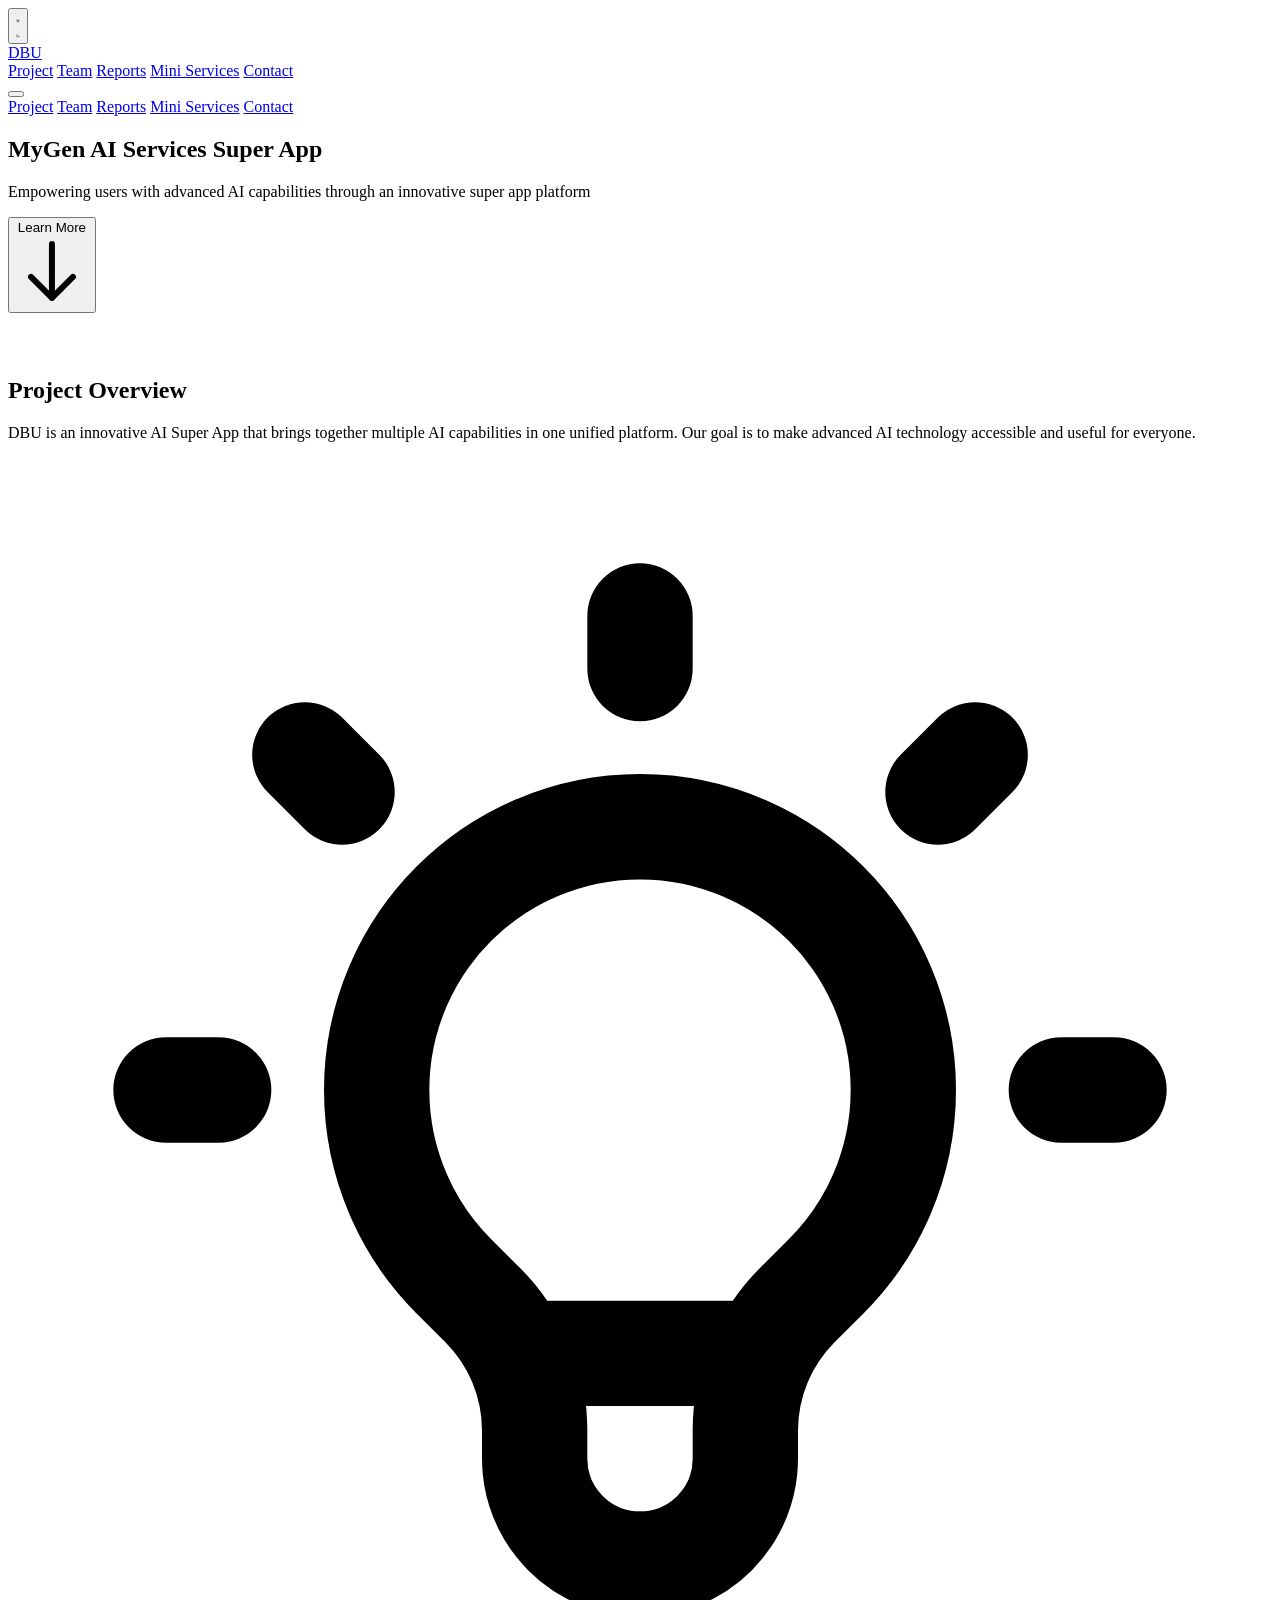
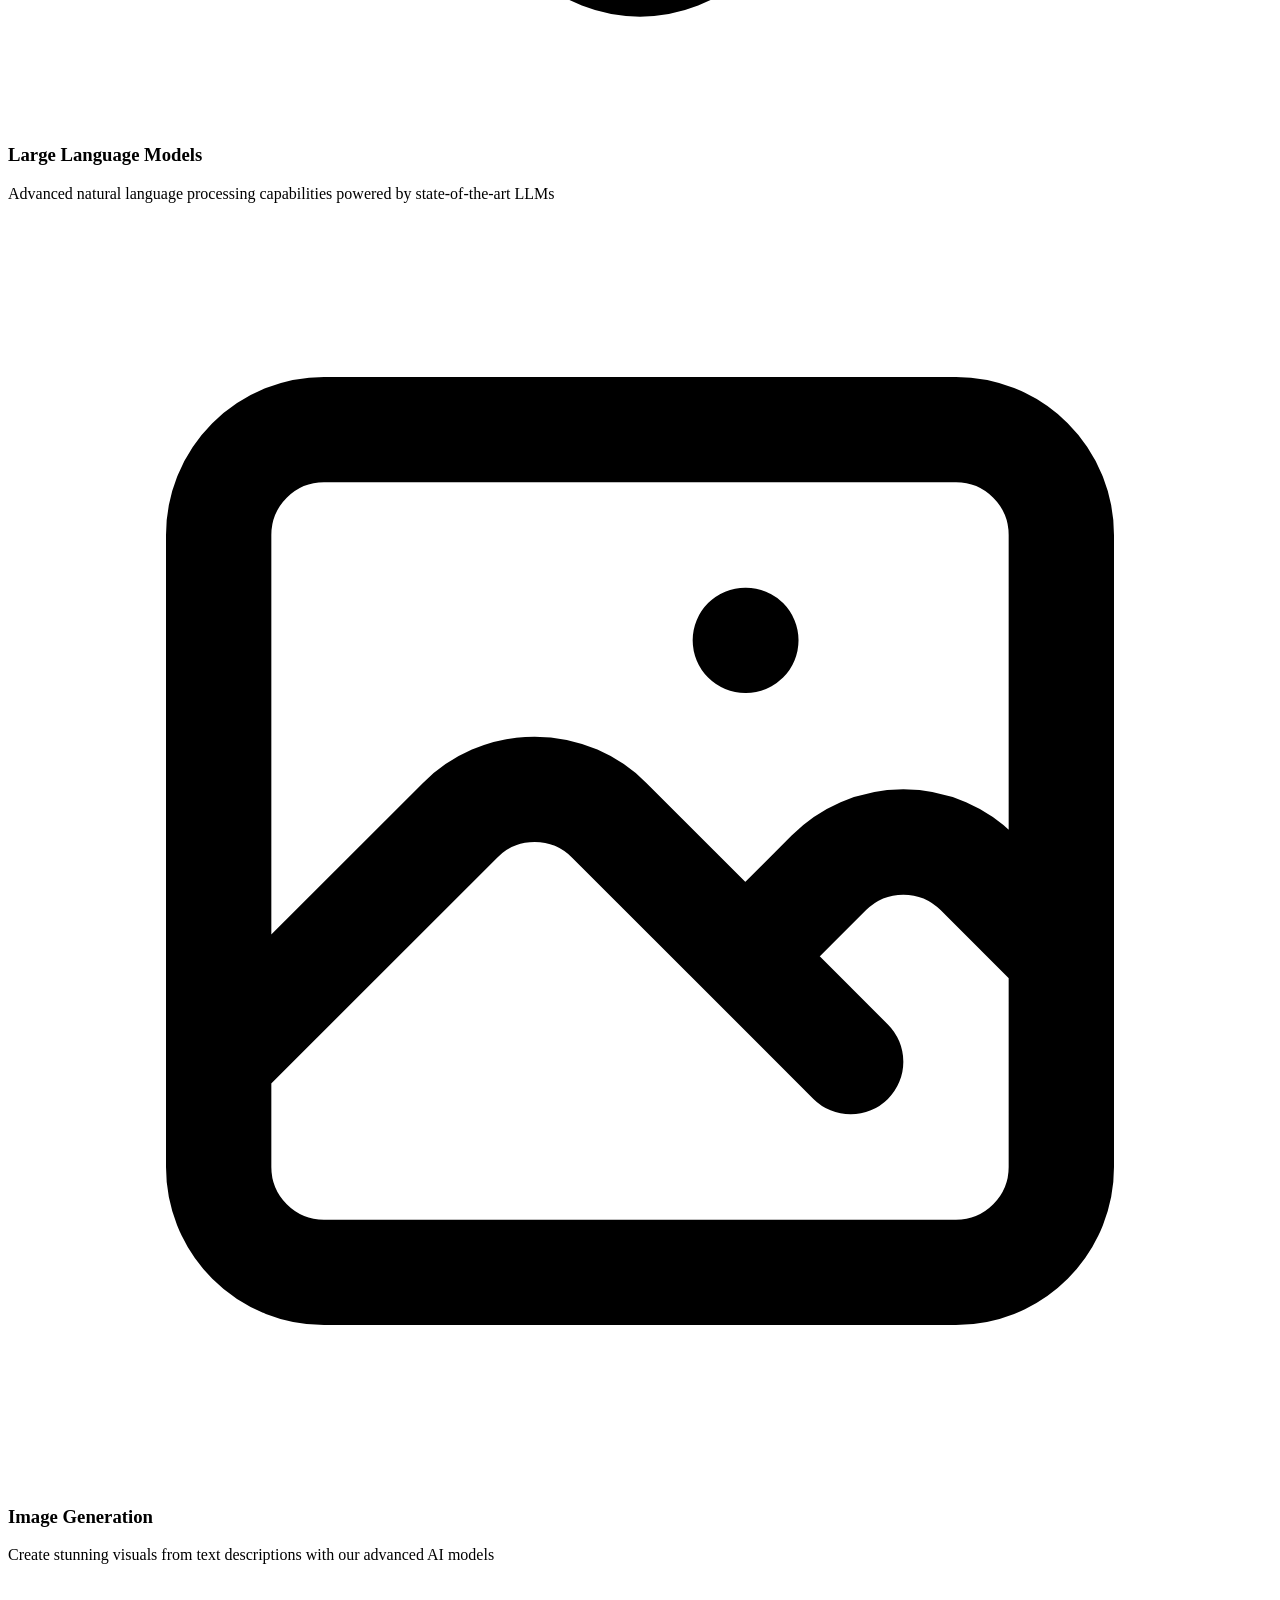
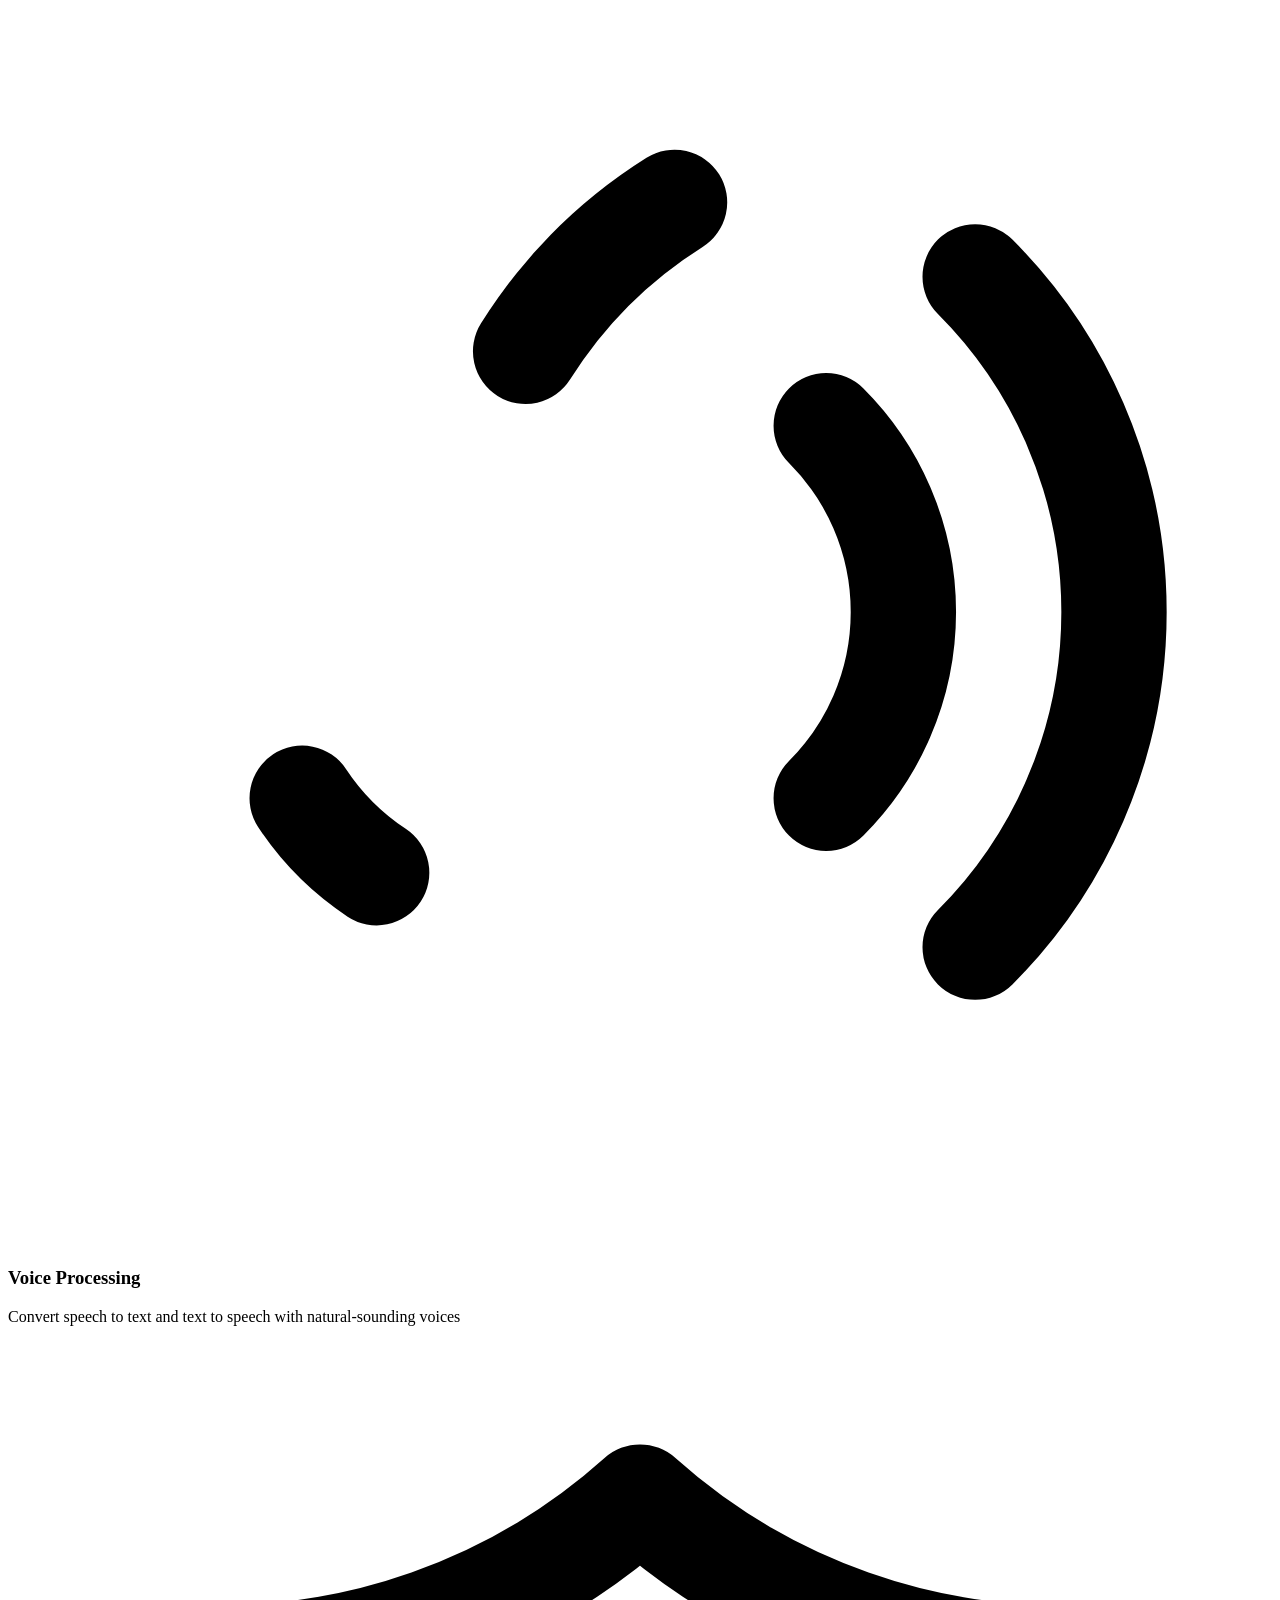
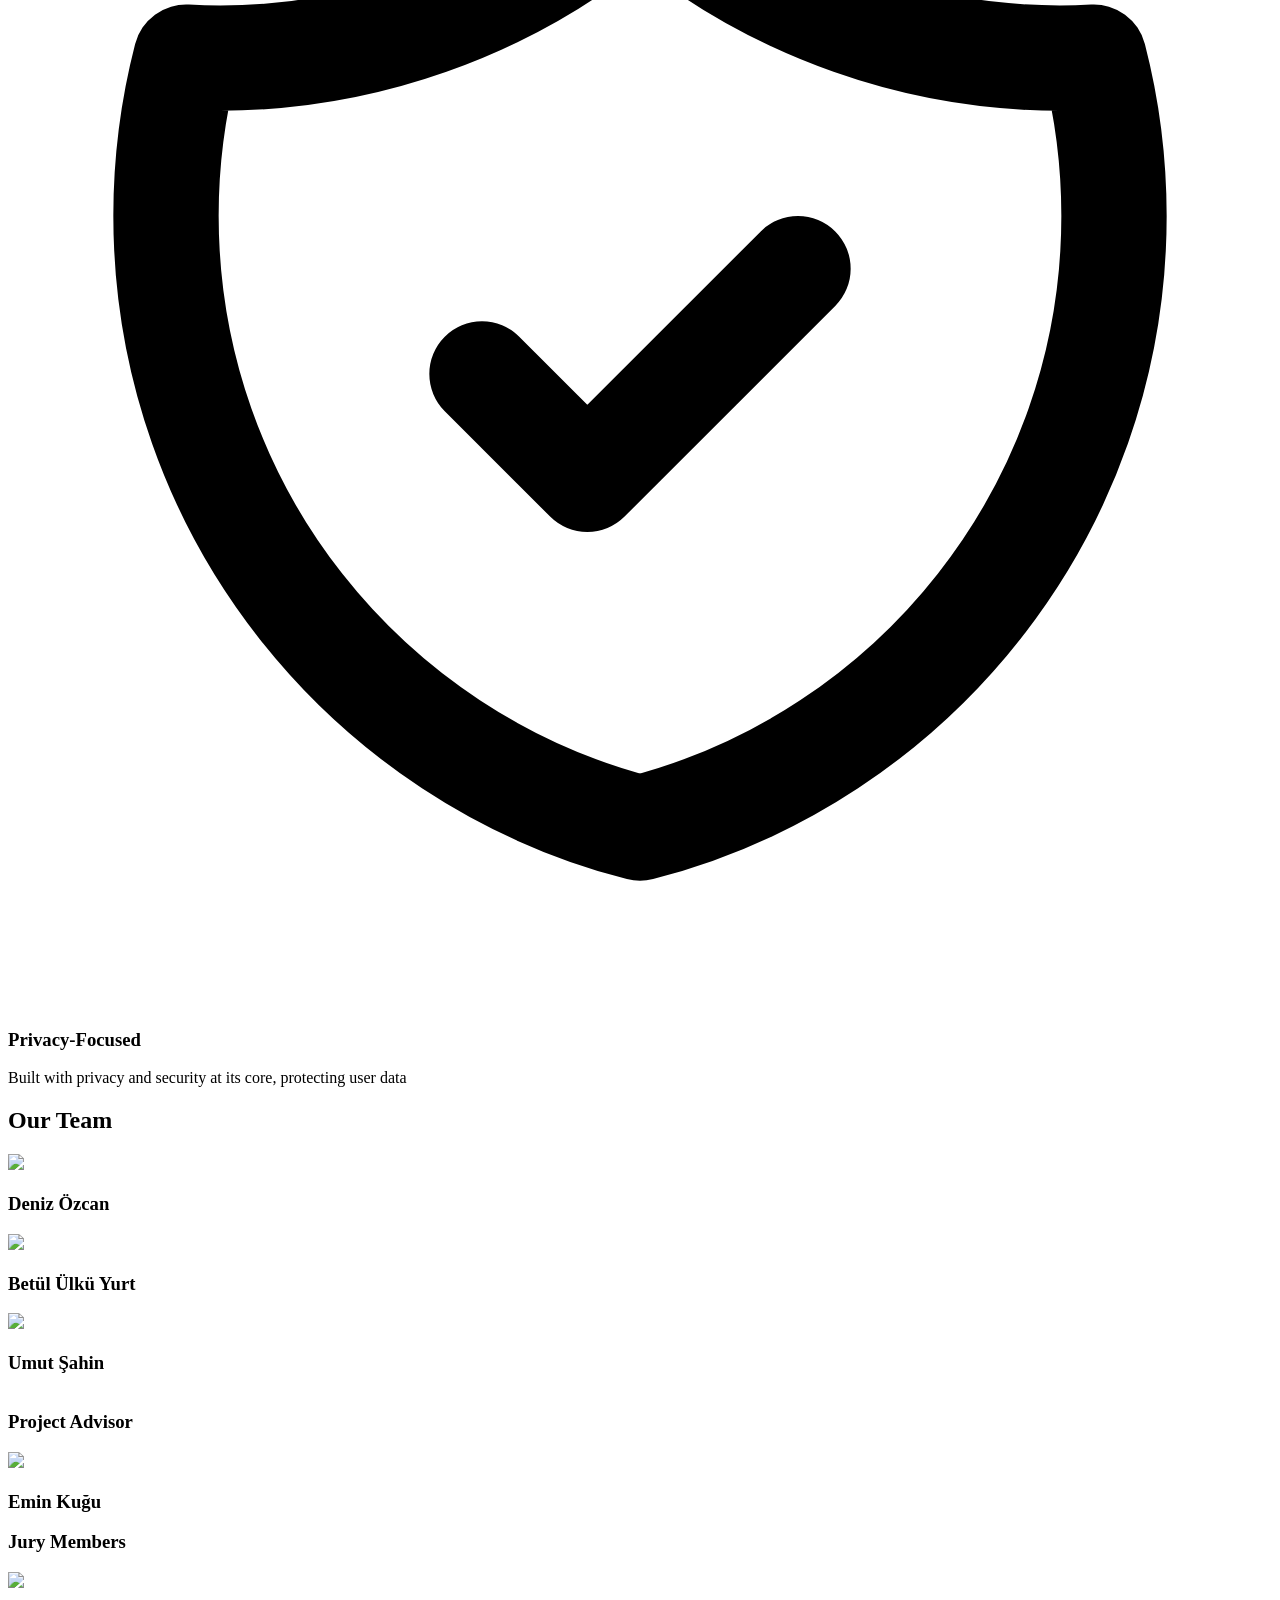
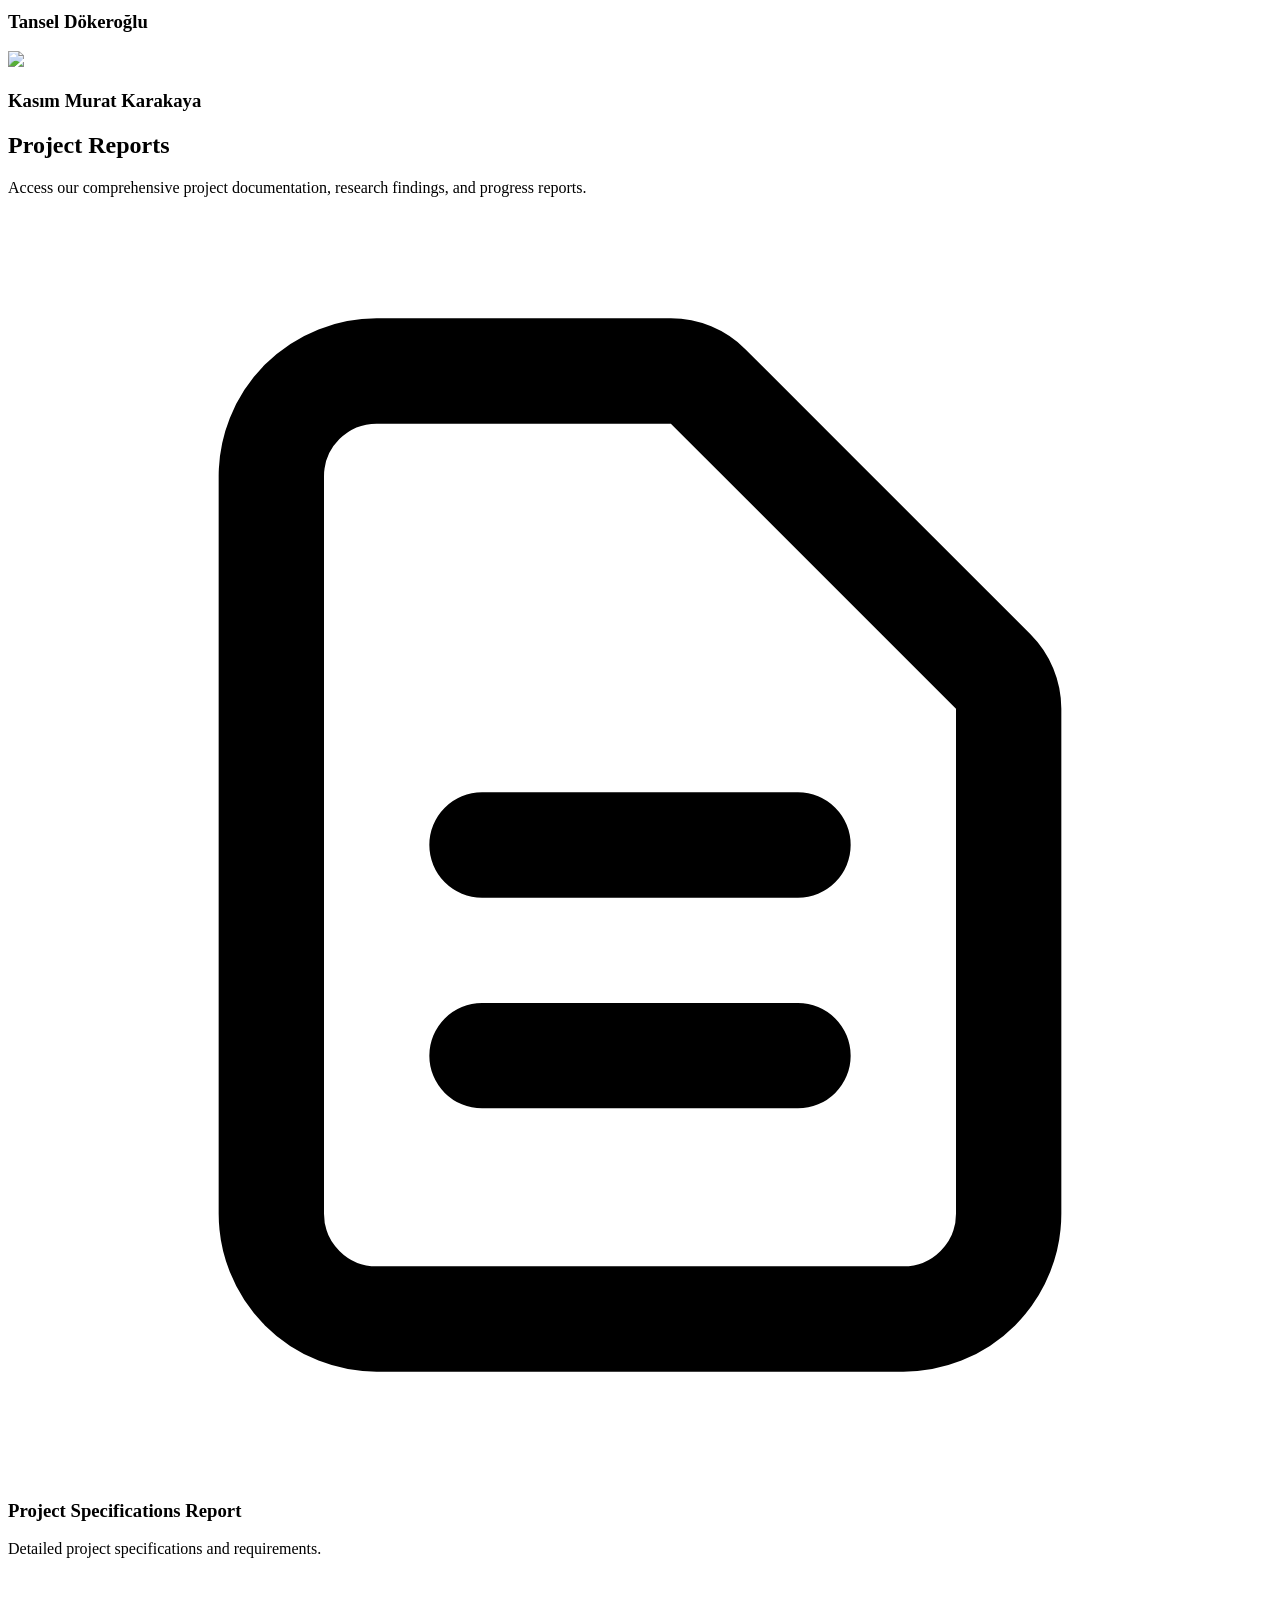
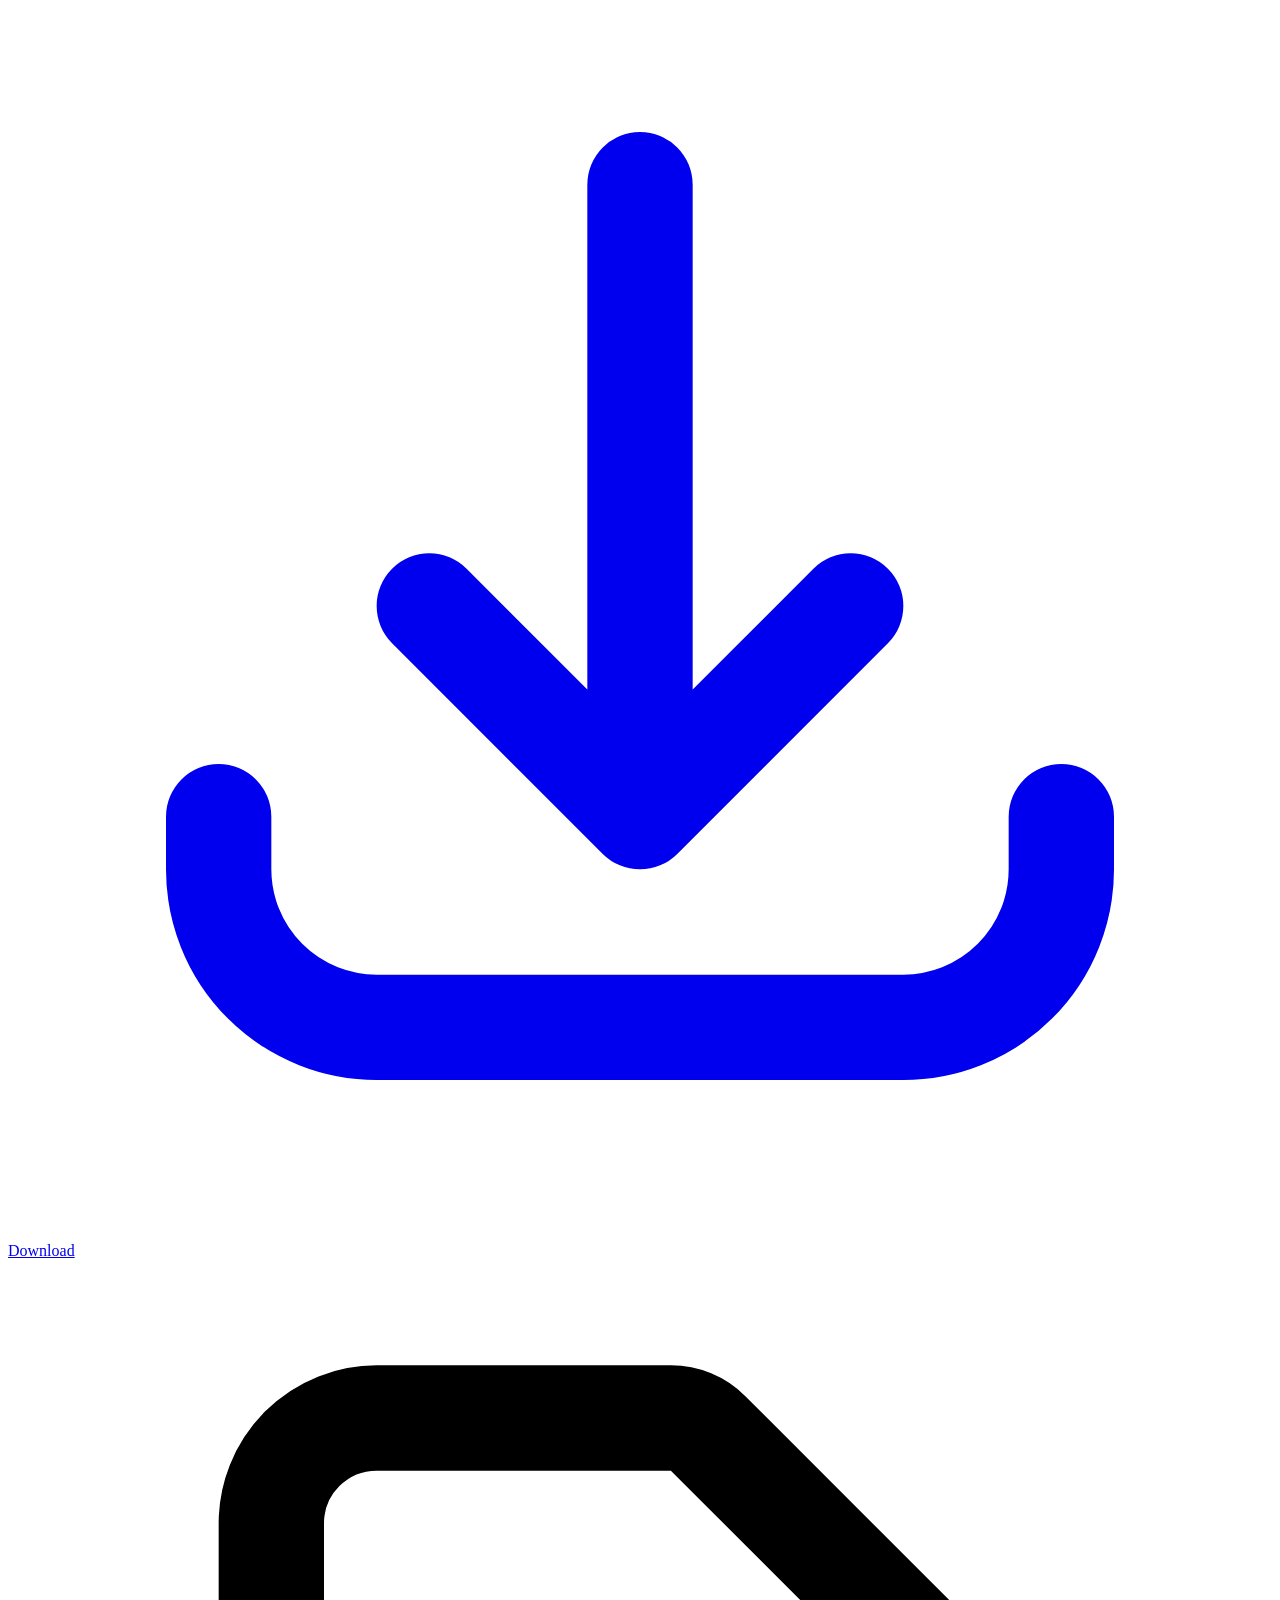
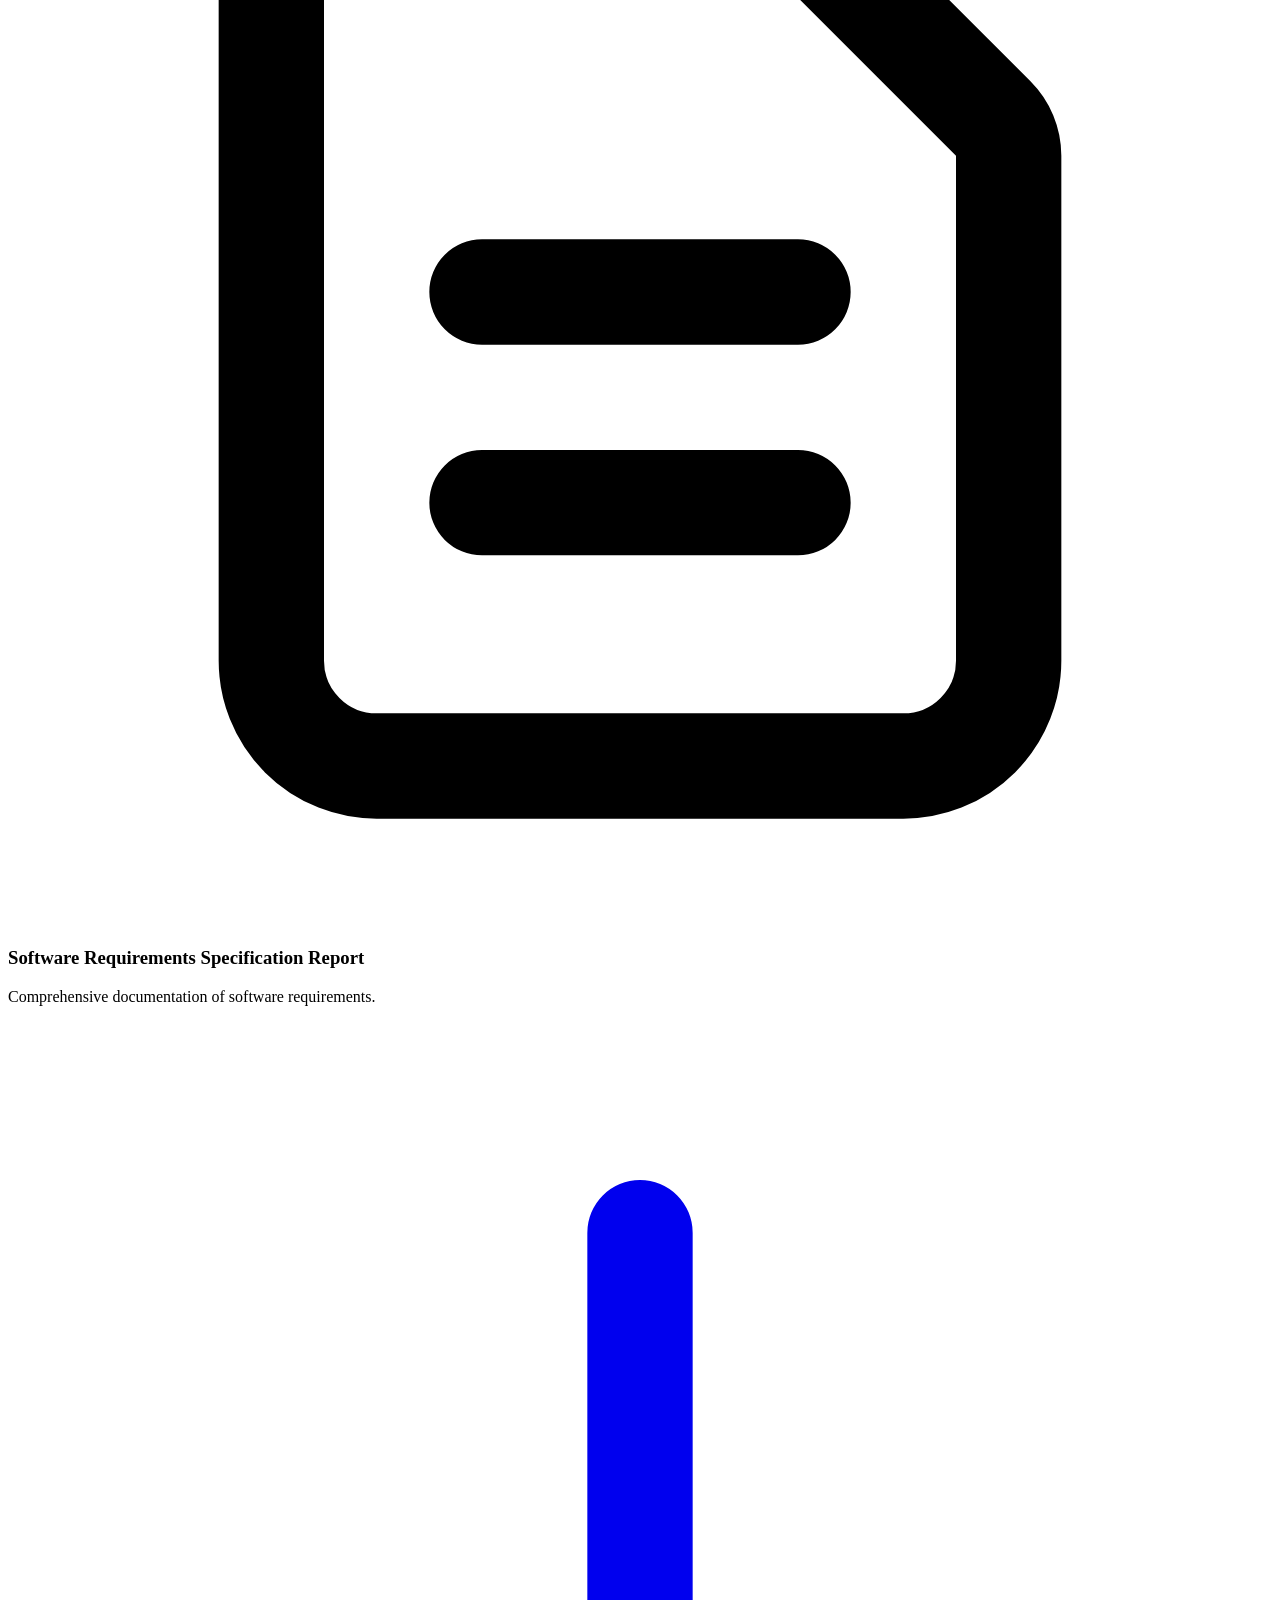
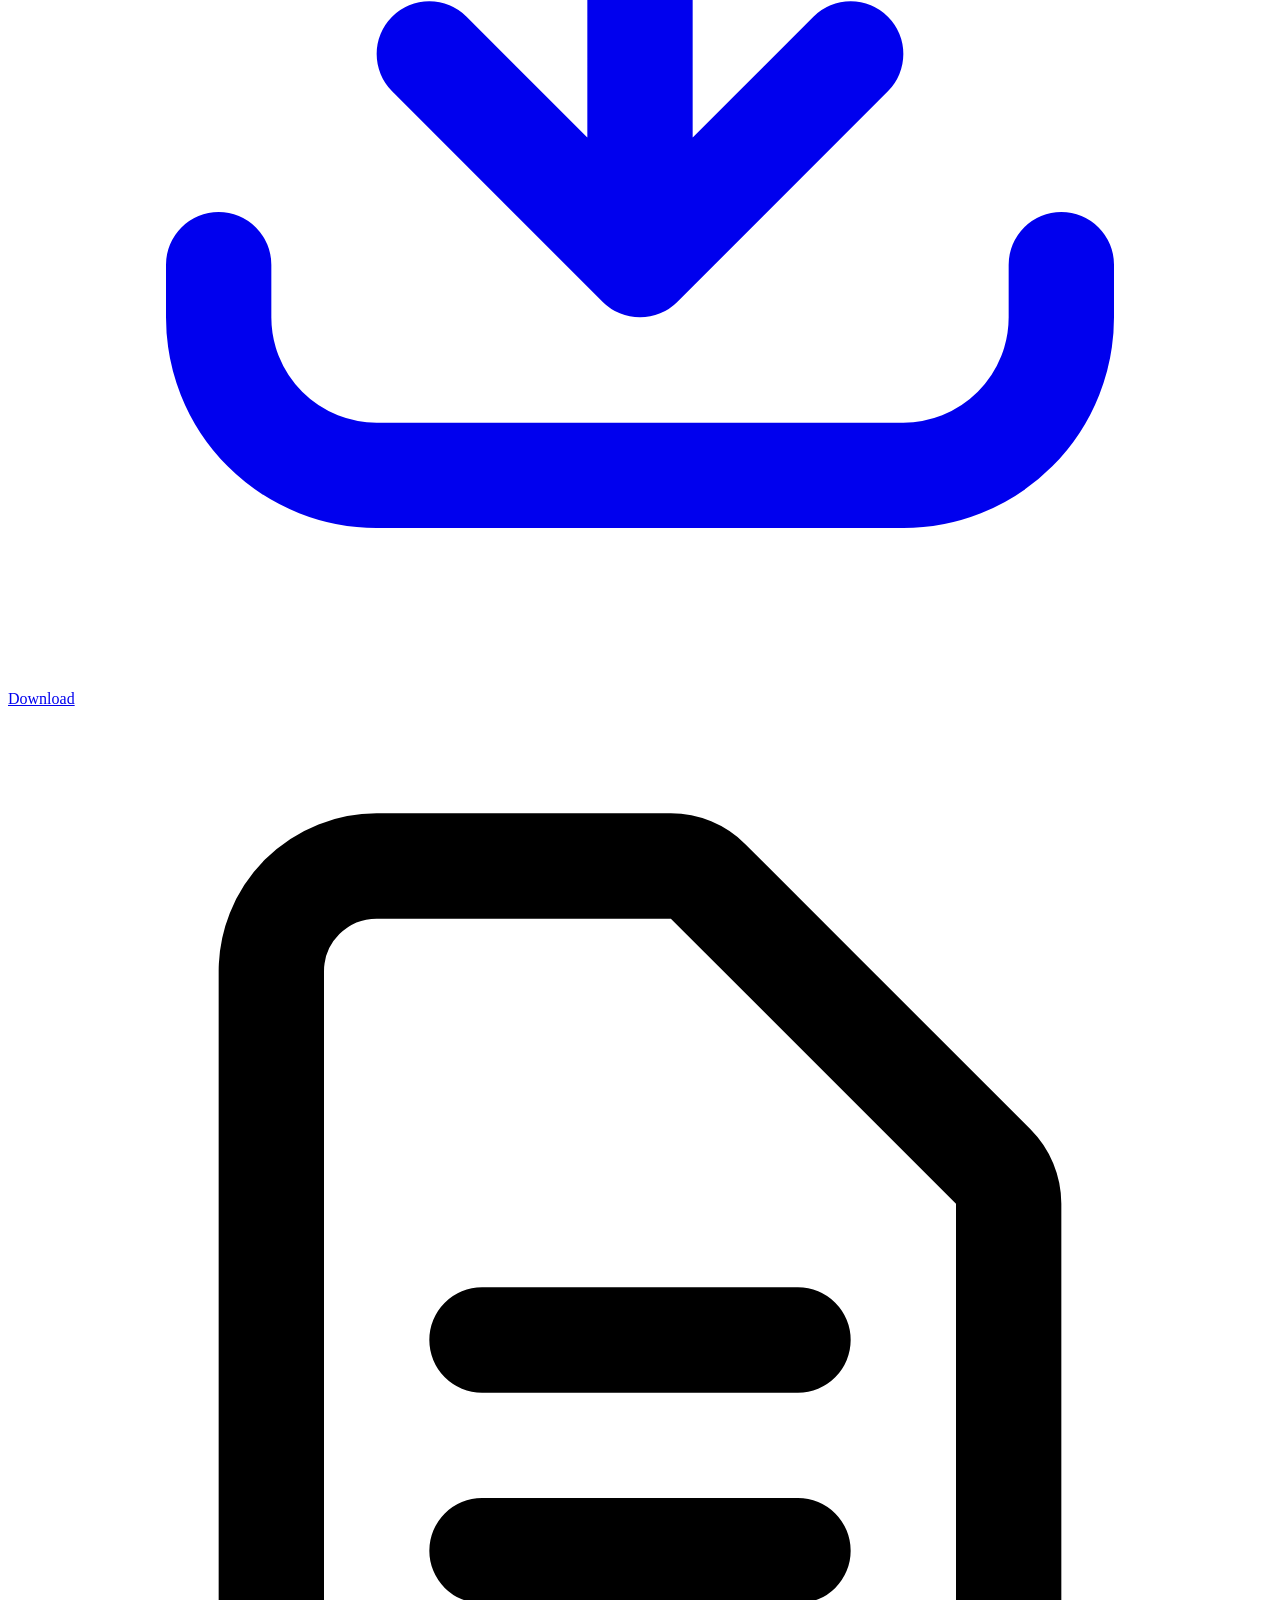
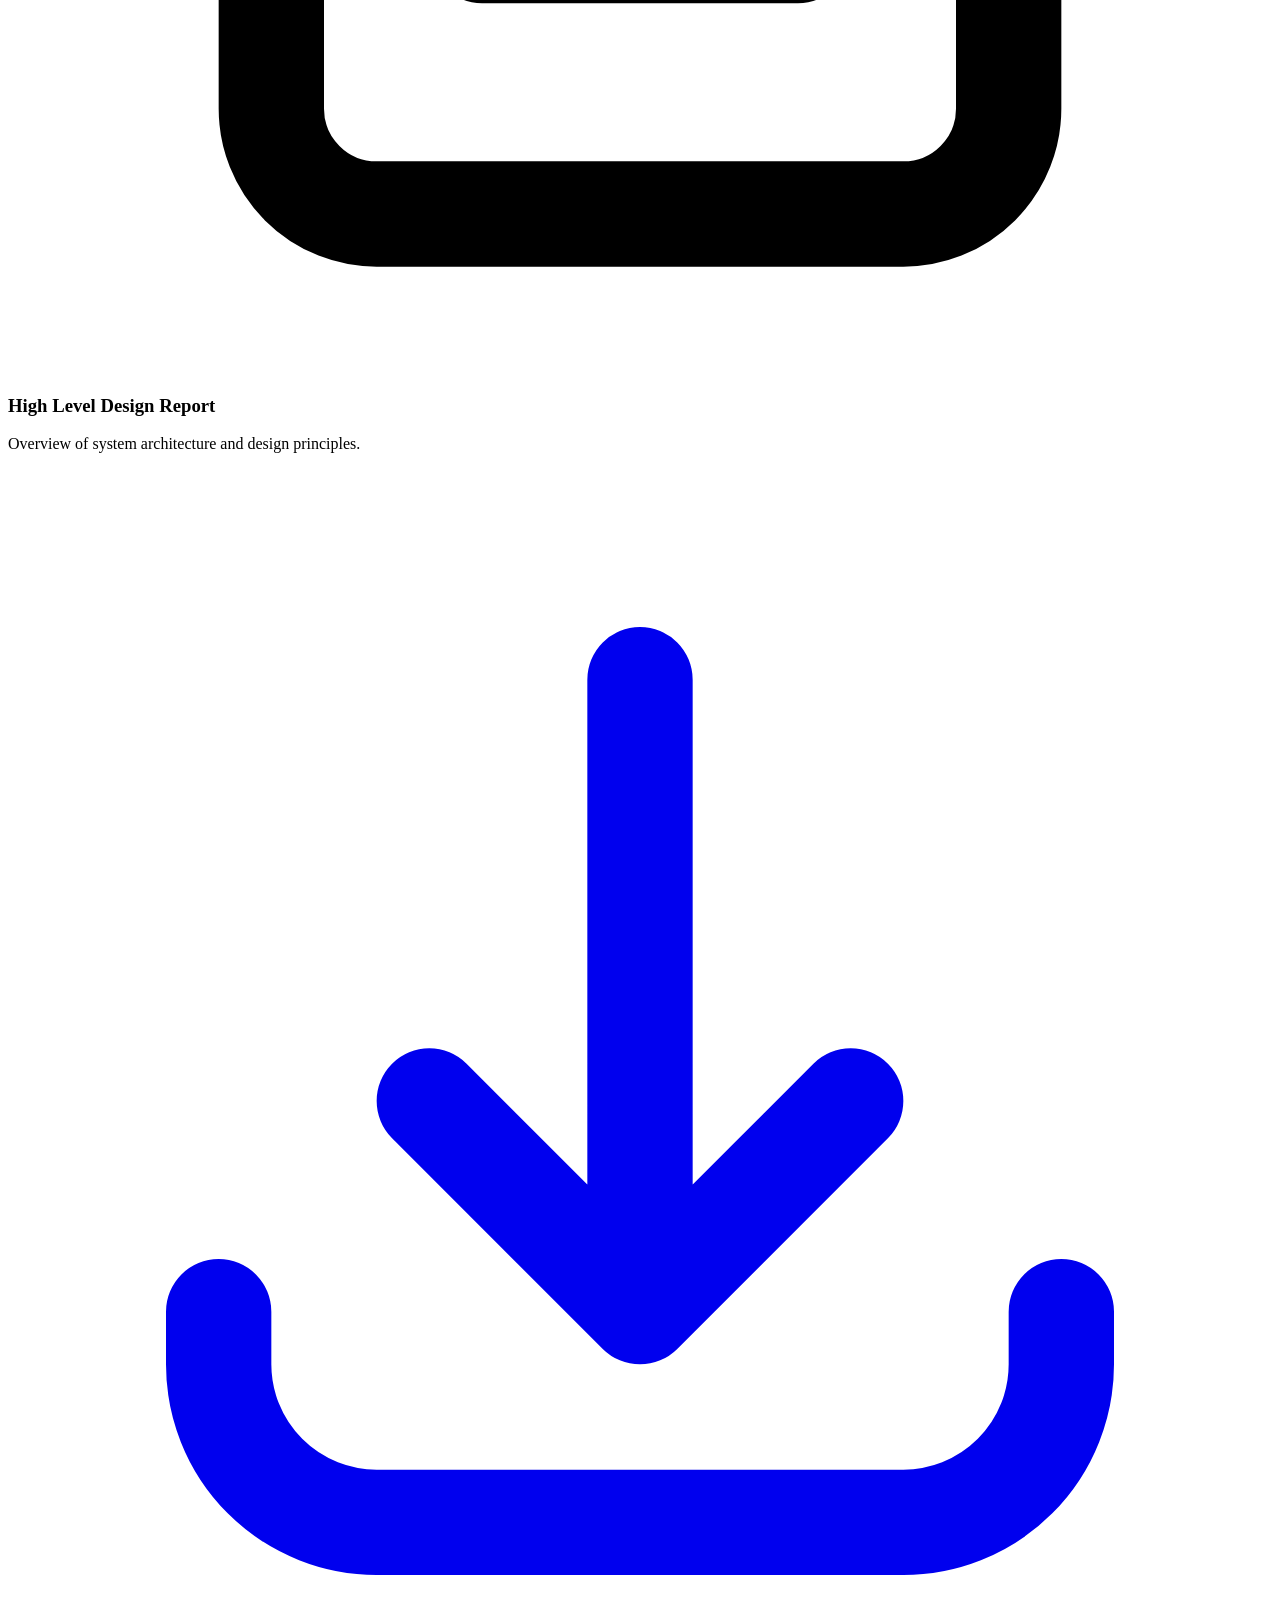
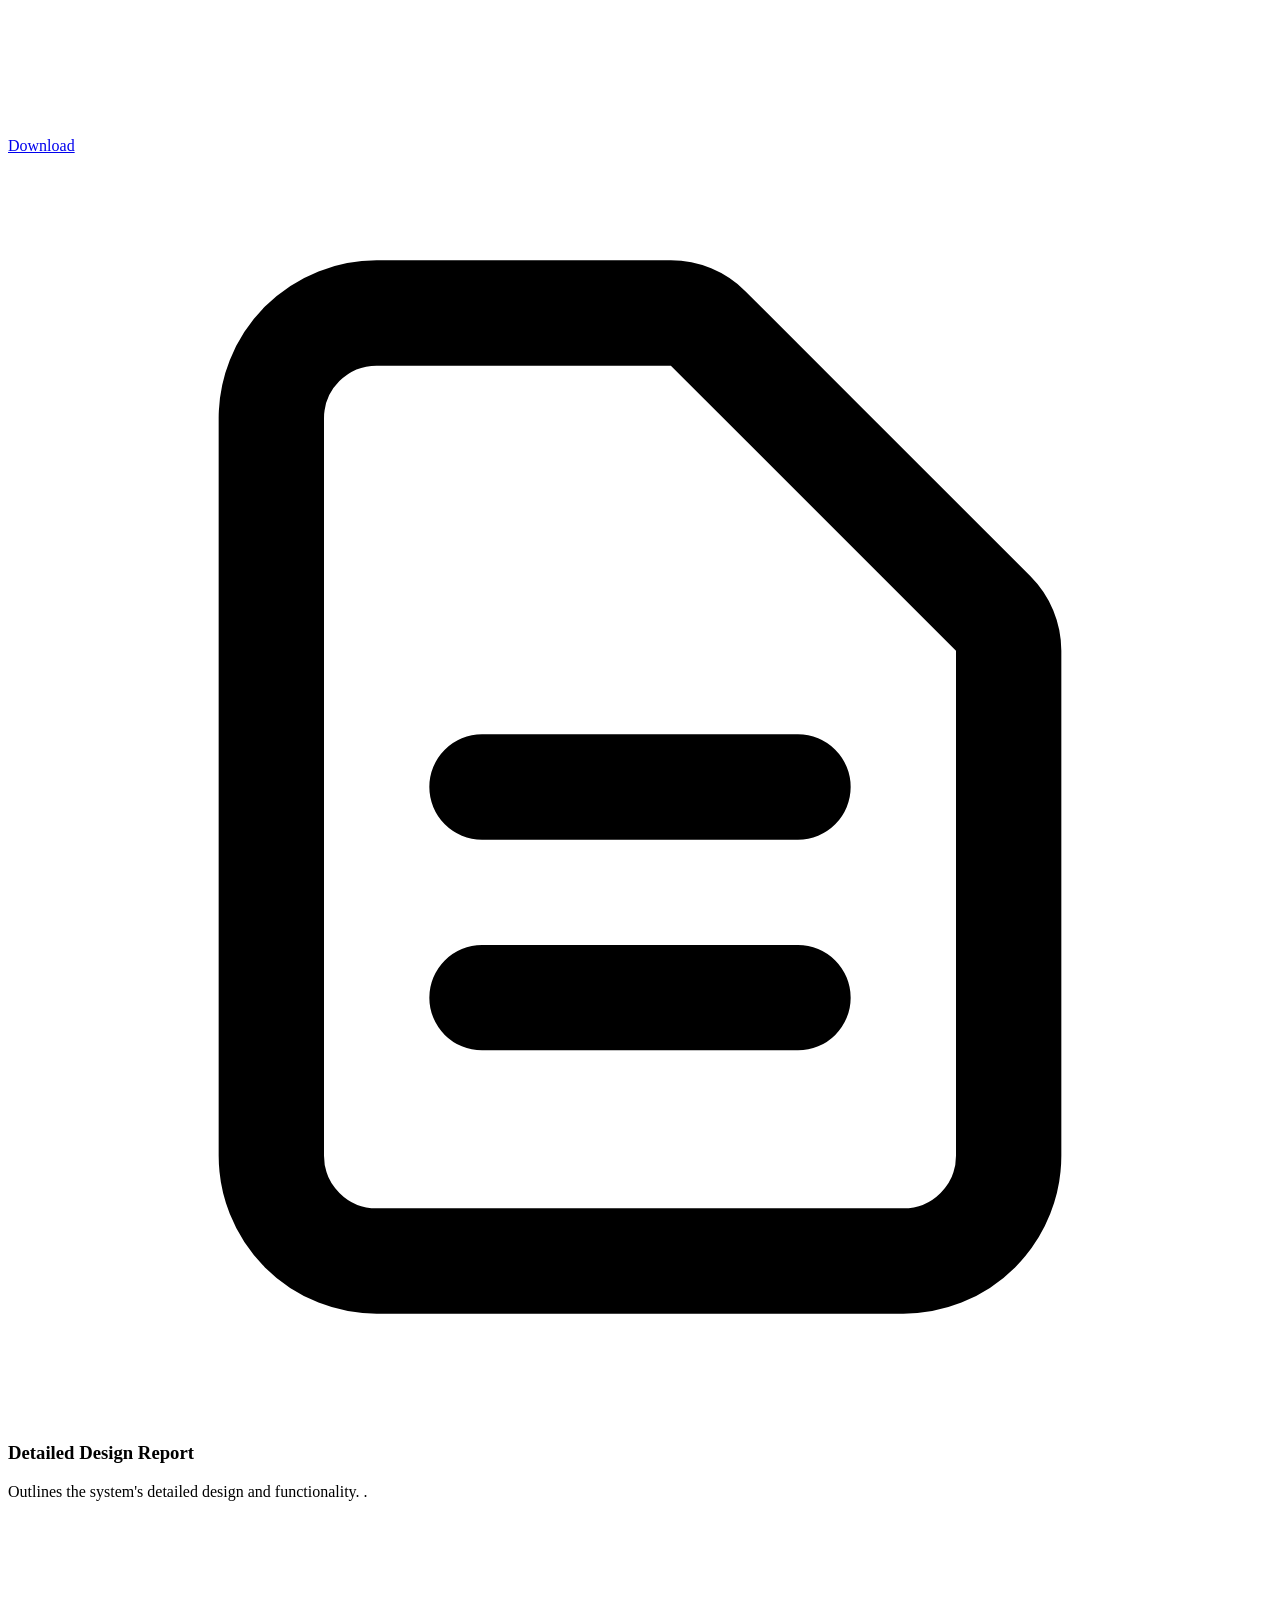
==== commit 05dd9136: "Update index.html" ====
--- a/index.html
+++ b/index.html
@@ -67,7 +67,7 @@
             <div class="container relative z-10 mx-auto px-4 text-center">
                 <div class="hero-content">
                     <h1 class="text-5xl md:text-7xl font-bold mb-6 bg-clip-text text-transparent bg-gradient-to-r from-blue-600 to-purple-600 animate-gradient">
-                        DBU: AI Super App
+                       MyGen AI Services Super App
                     </h1>
                     <p class="text-xl md:text-2xl text-gray-600 dark:text-gray-300 mb-8 max-w-2xl mx-auto slide-up">
                         Empowering users with advanced AI capabilities through an innovative super app platform
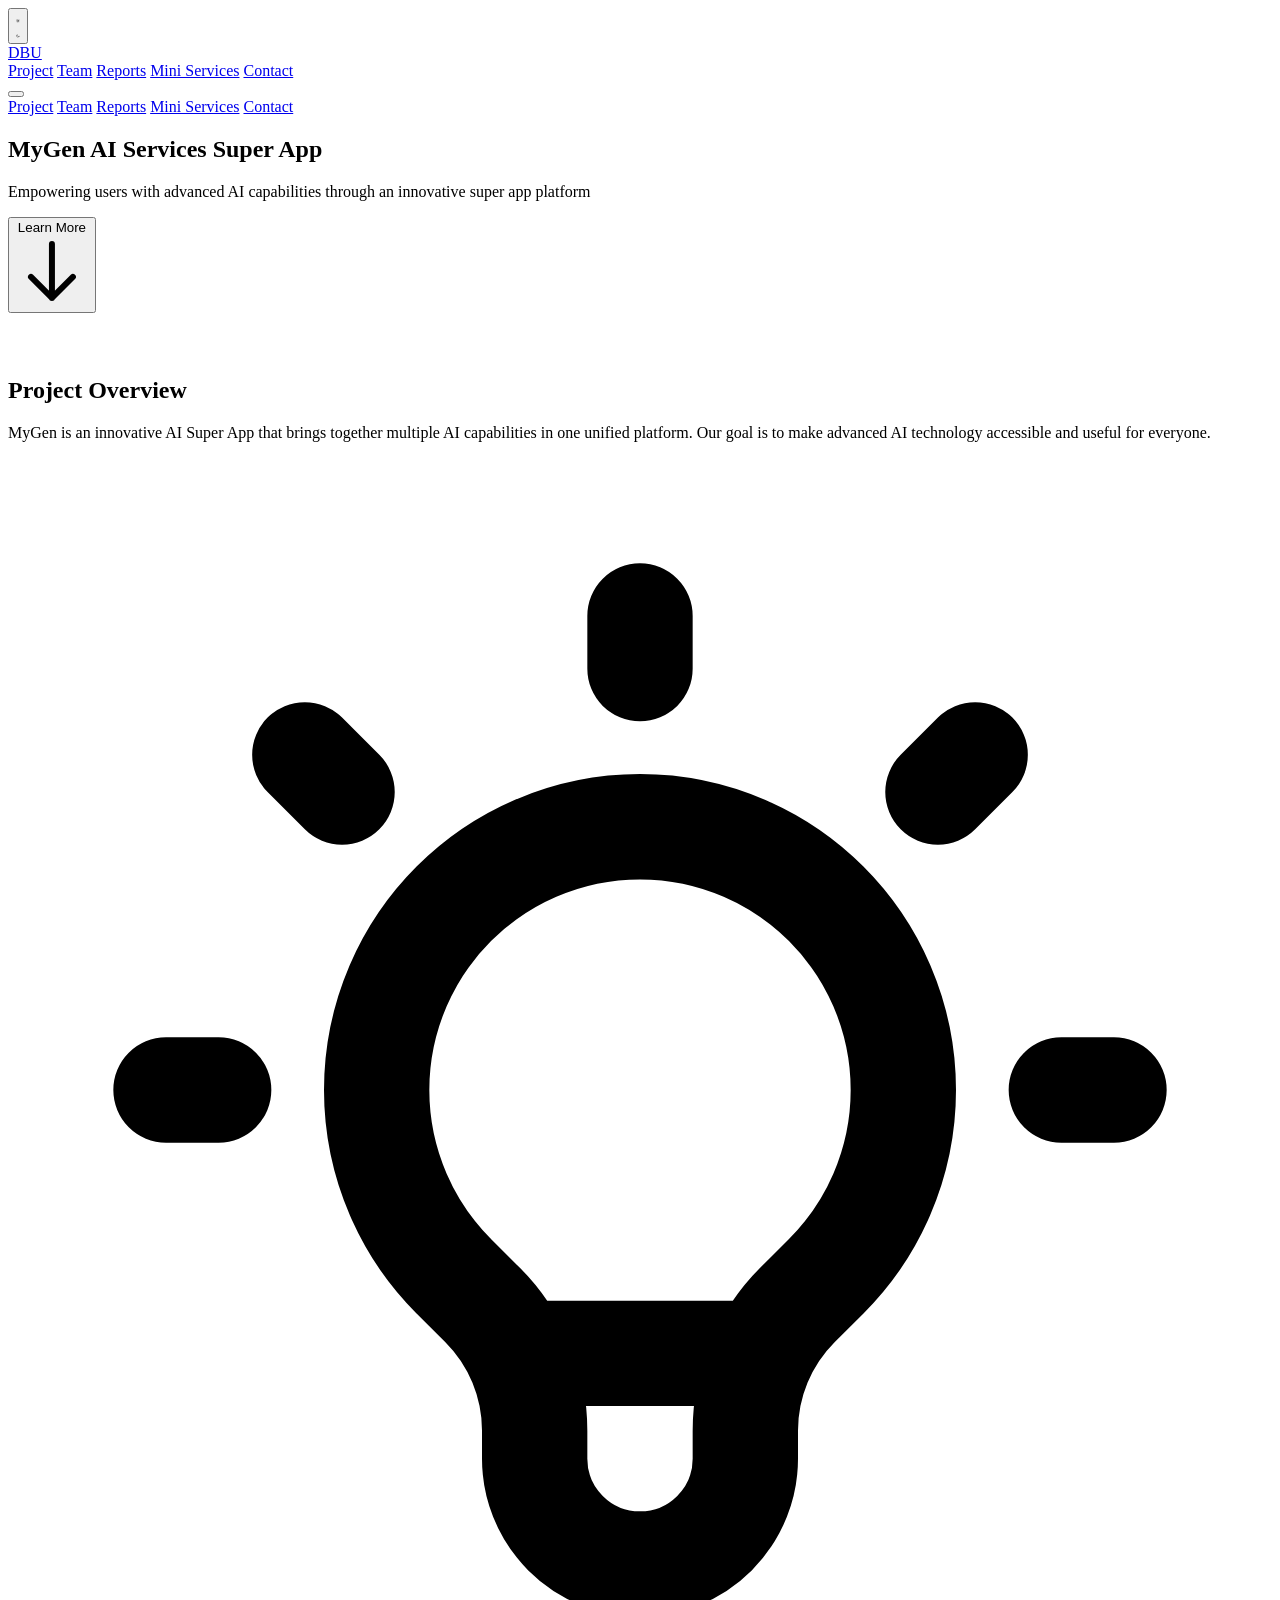
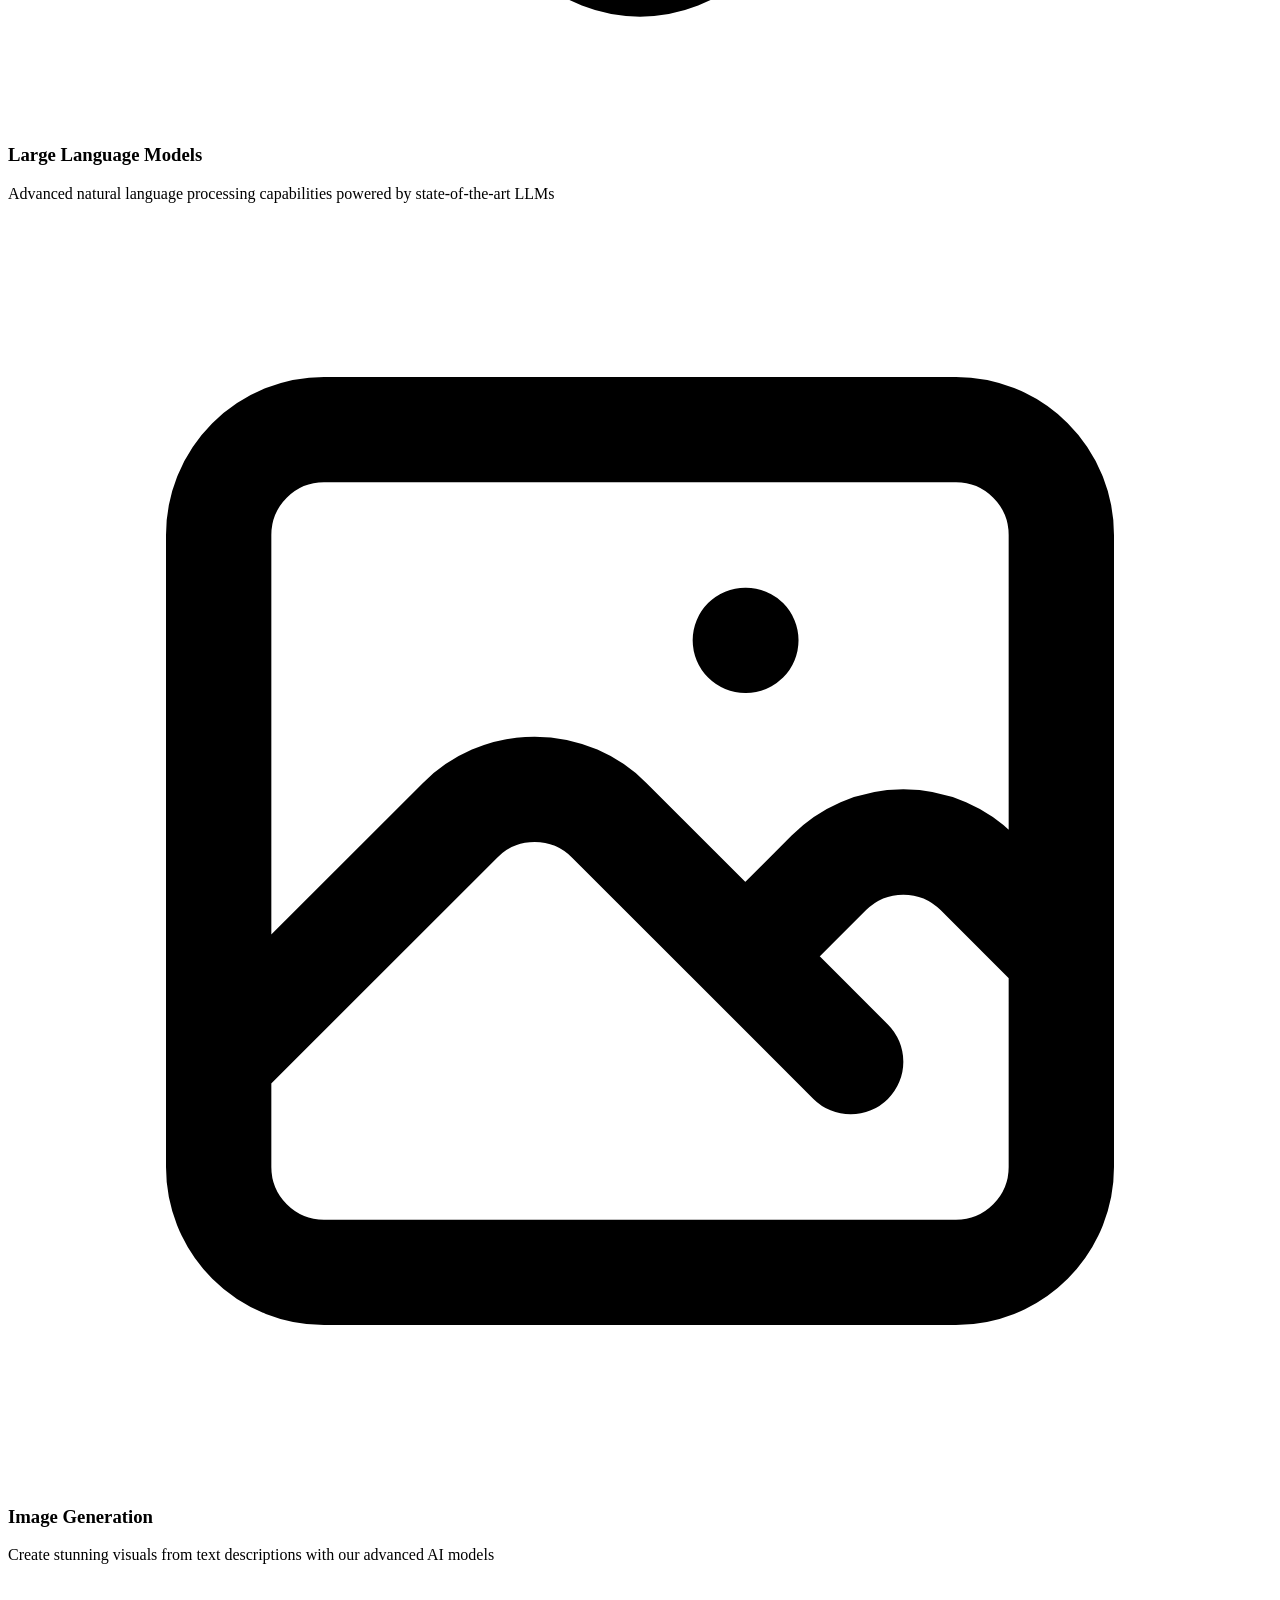
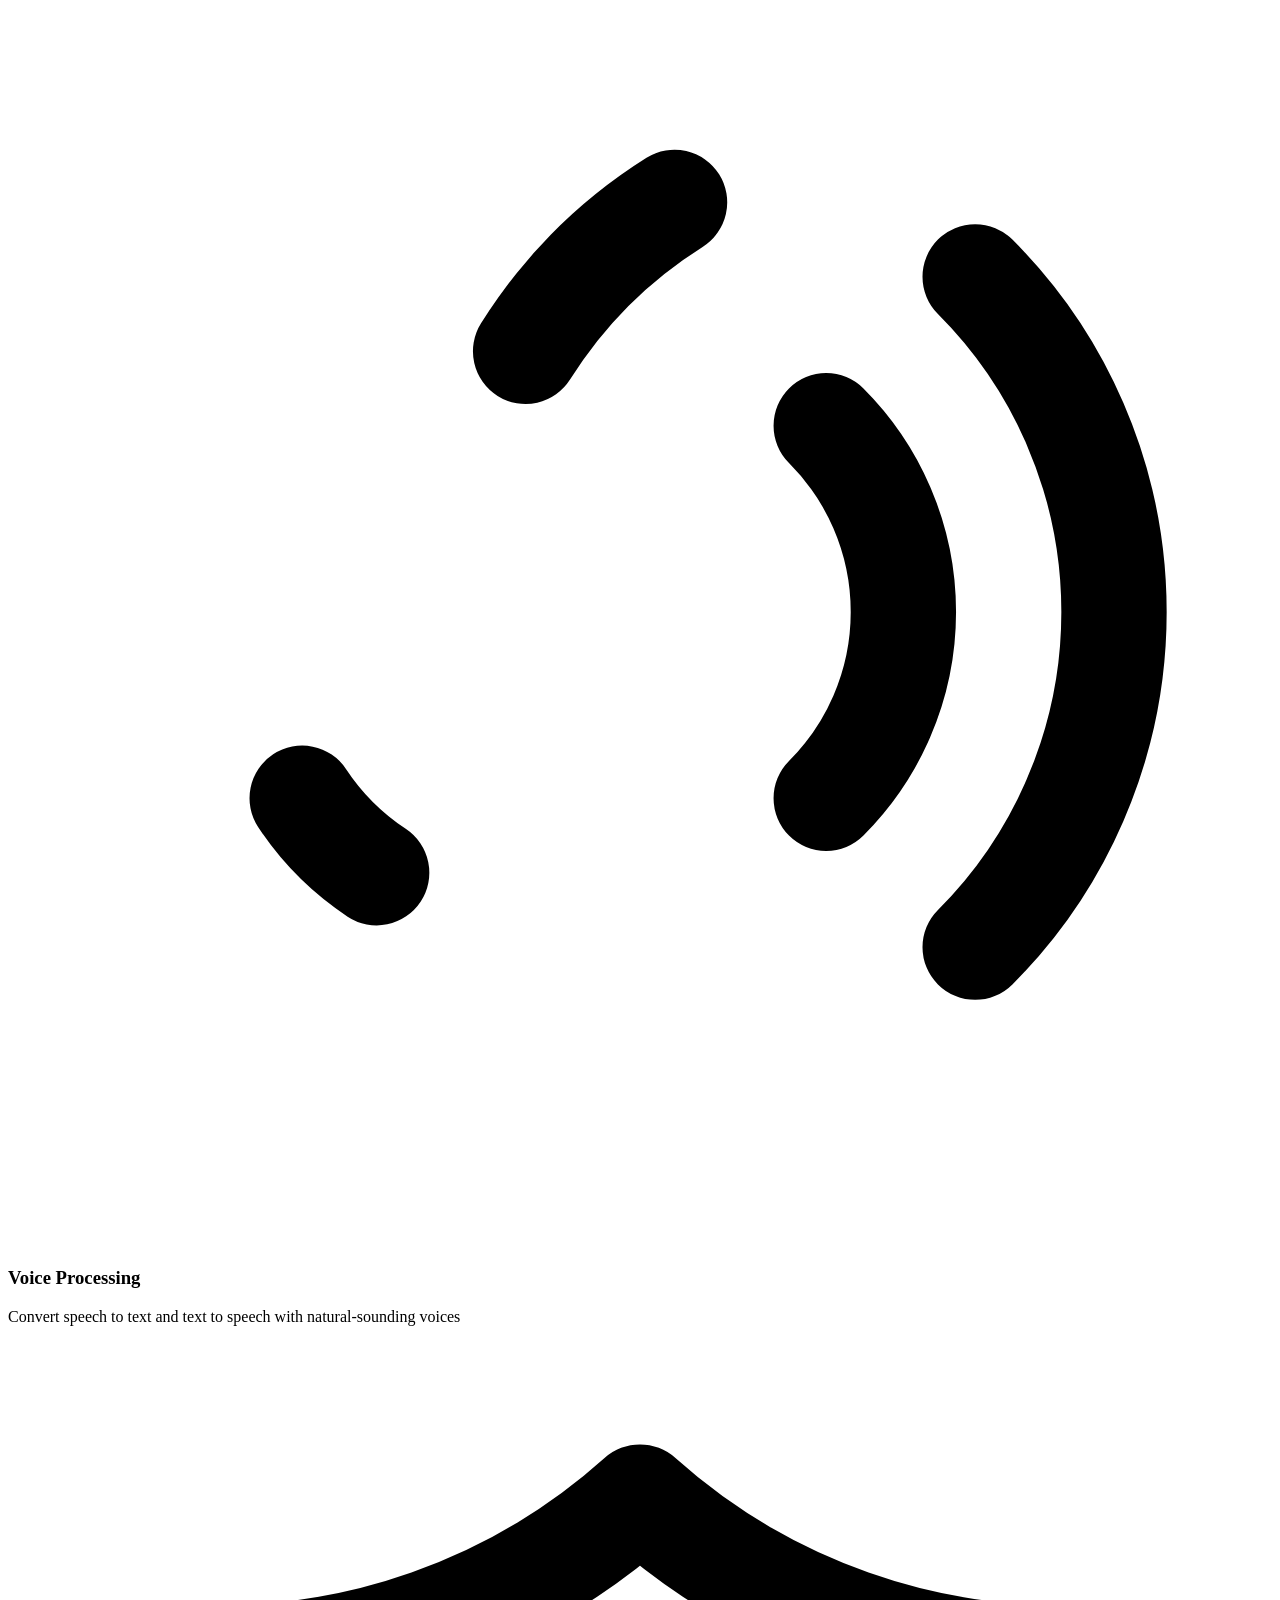
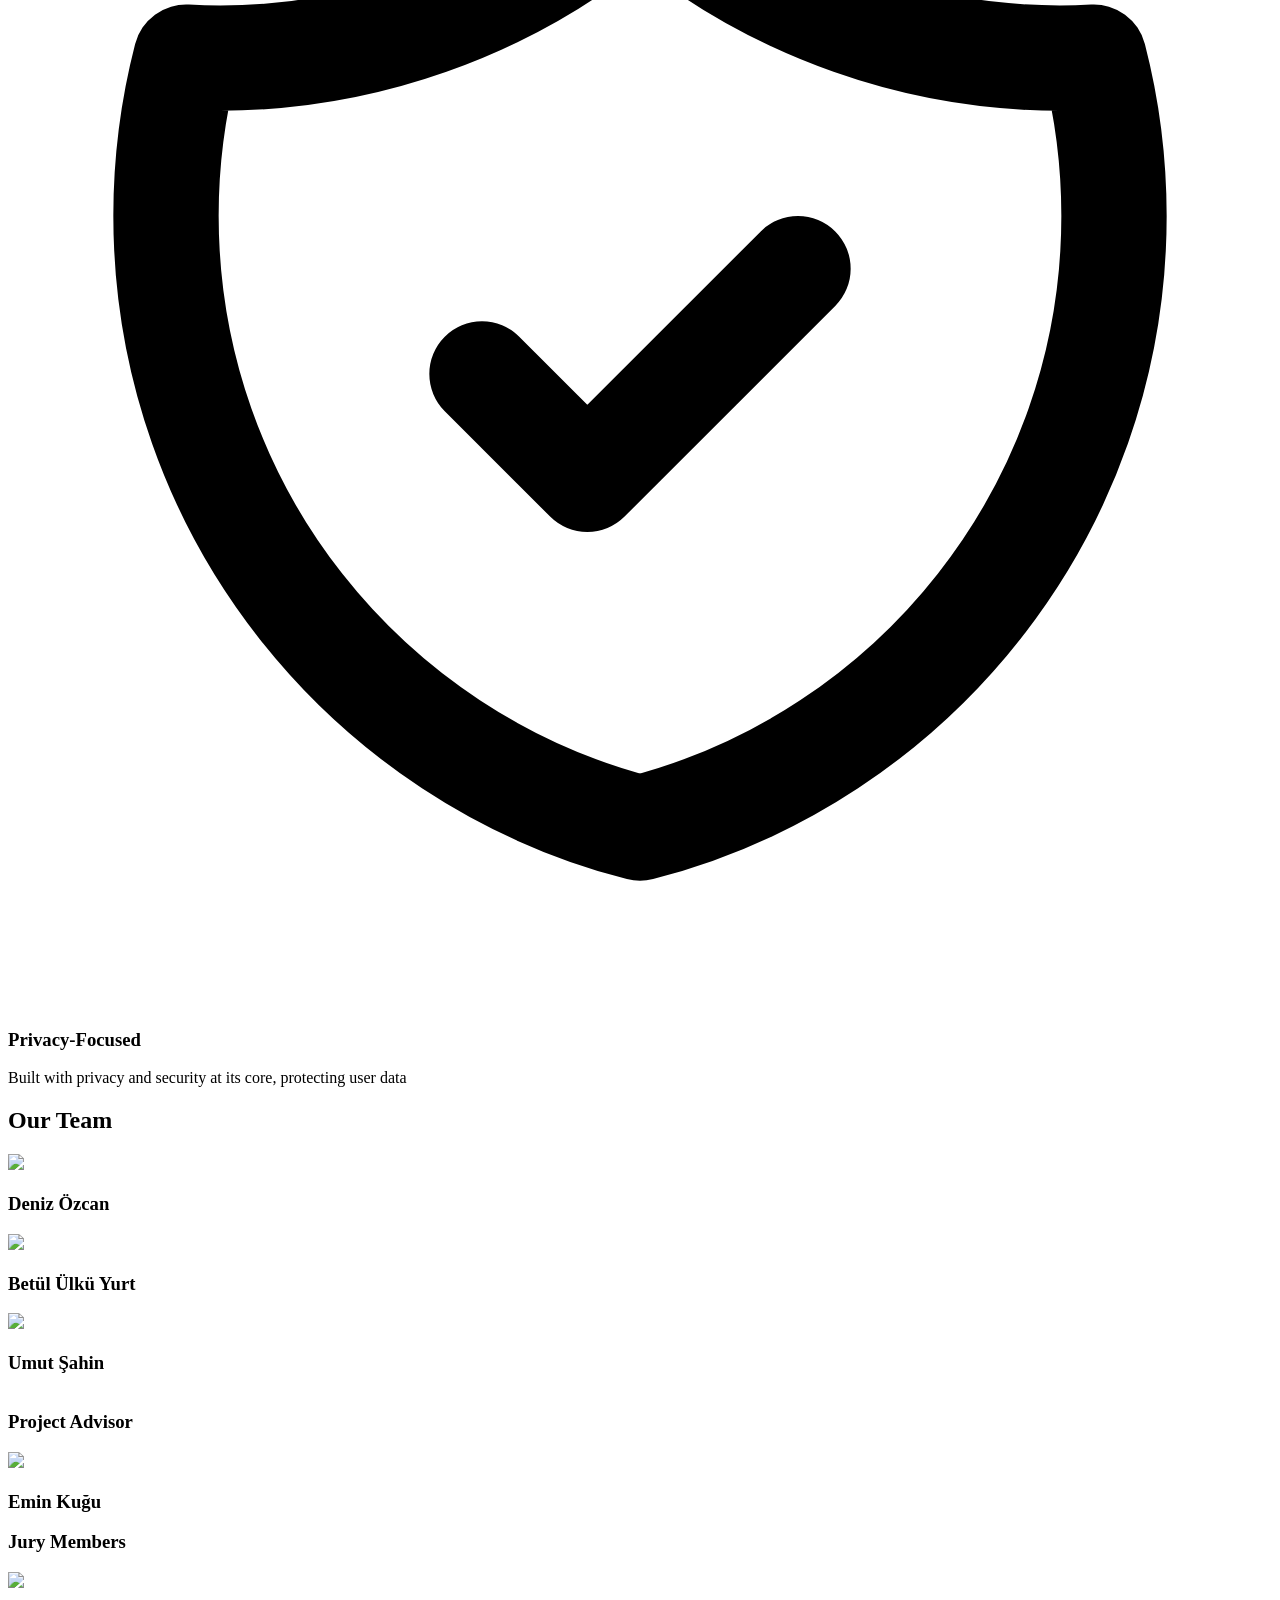
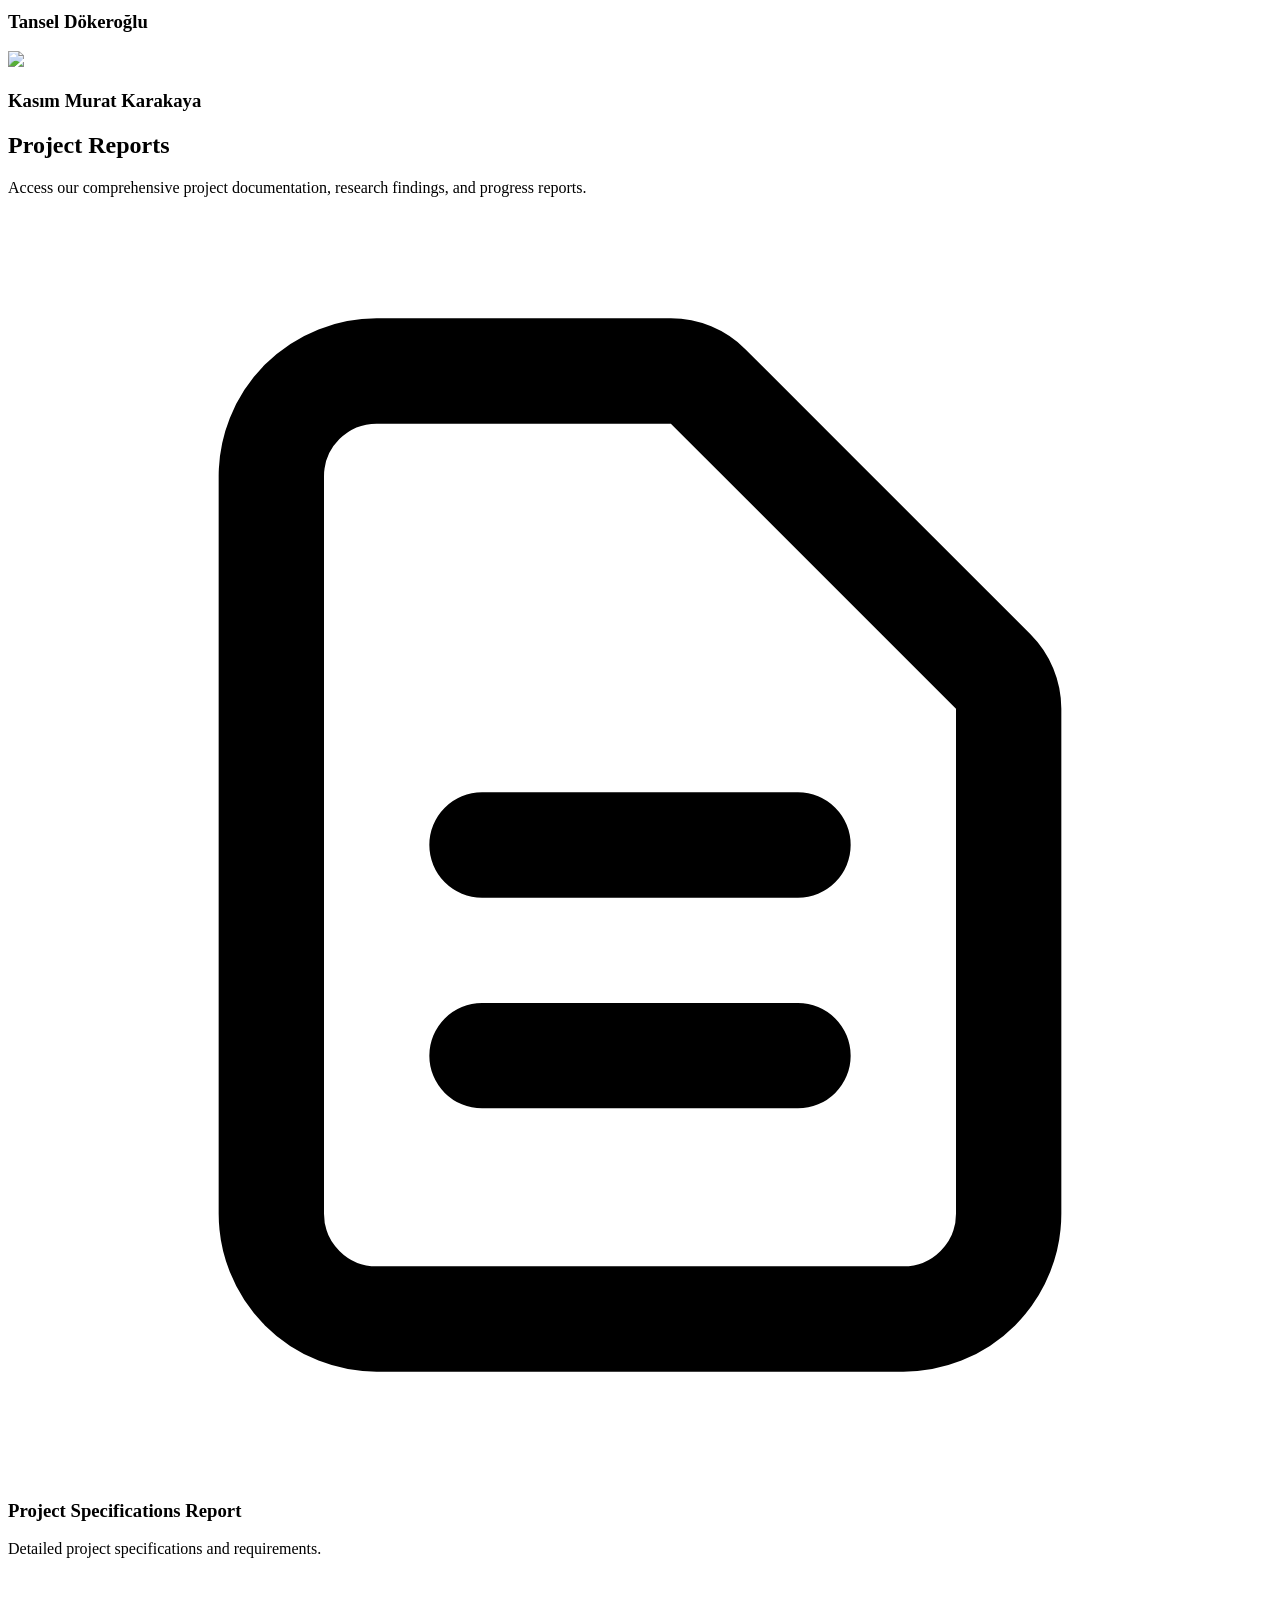
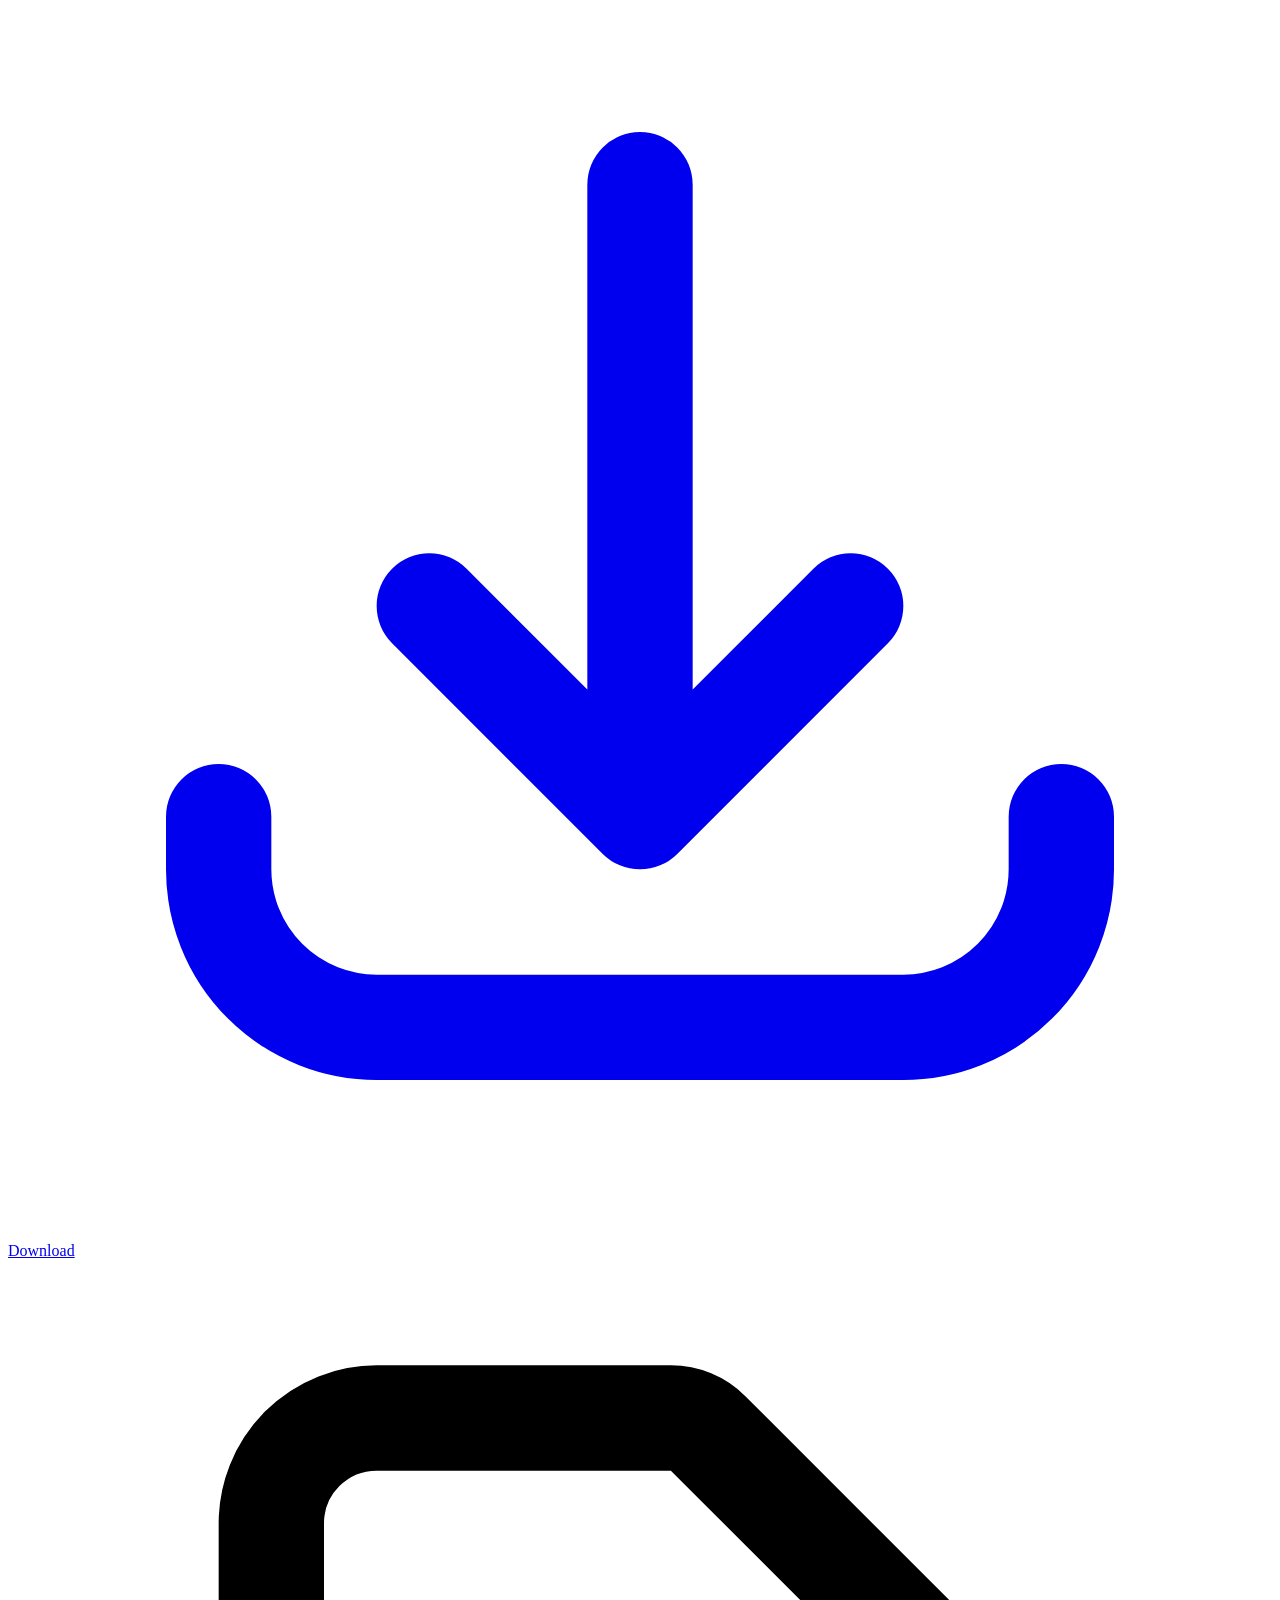
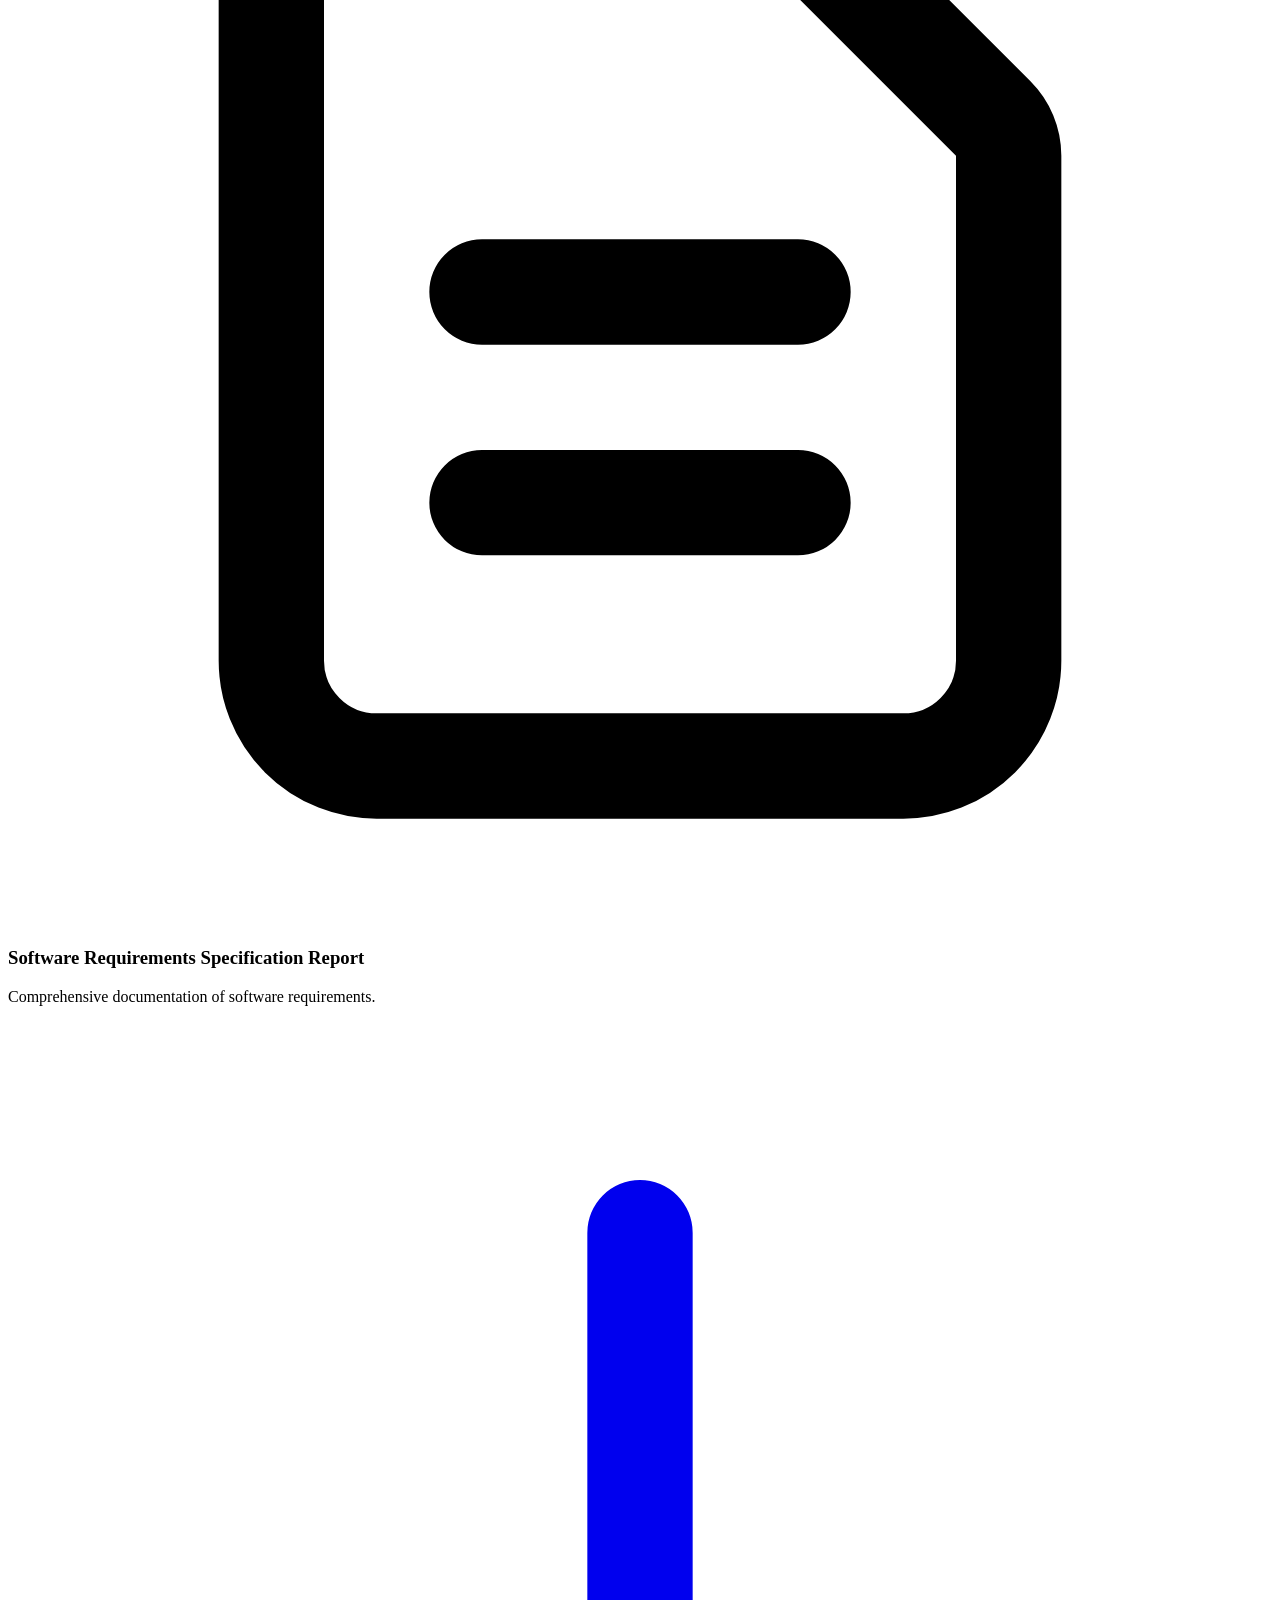
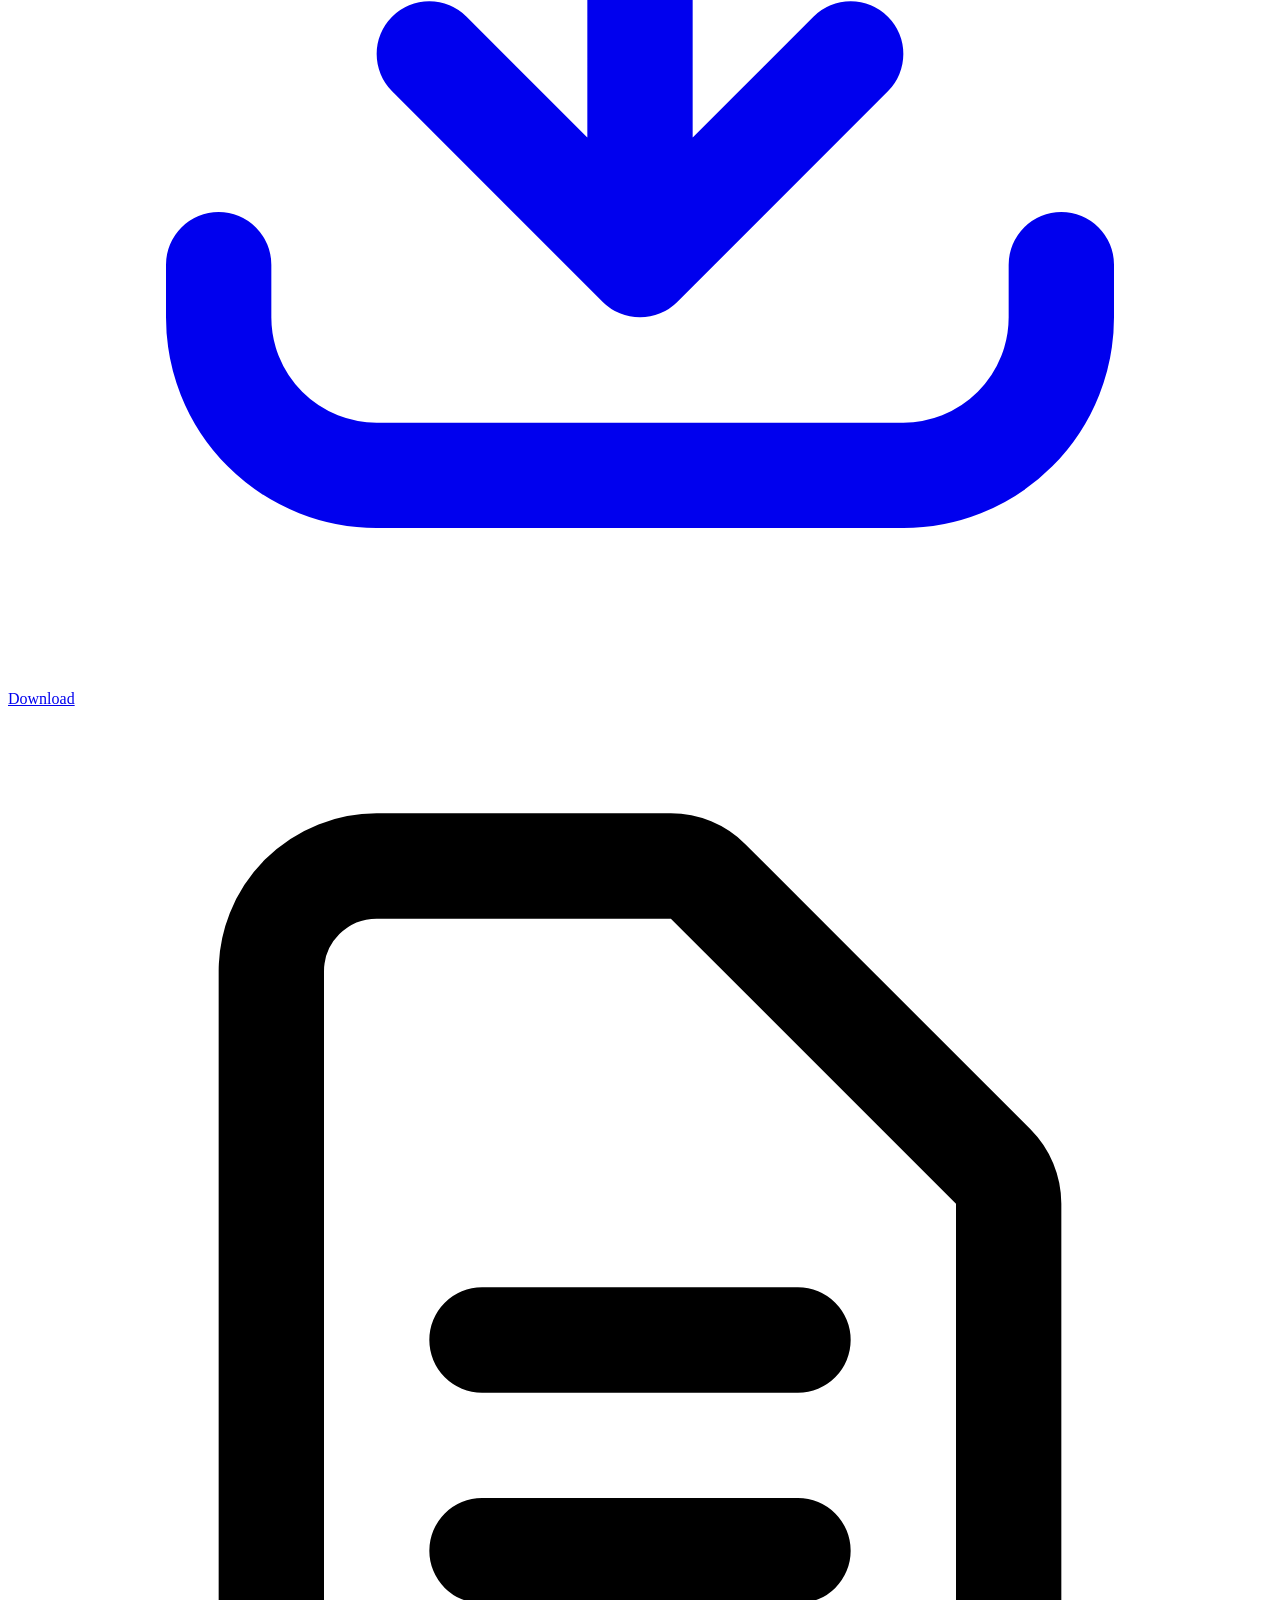
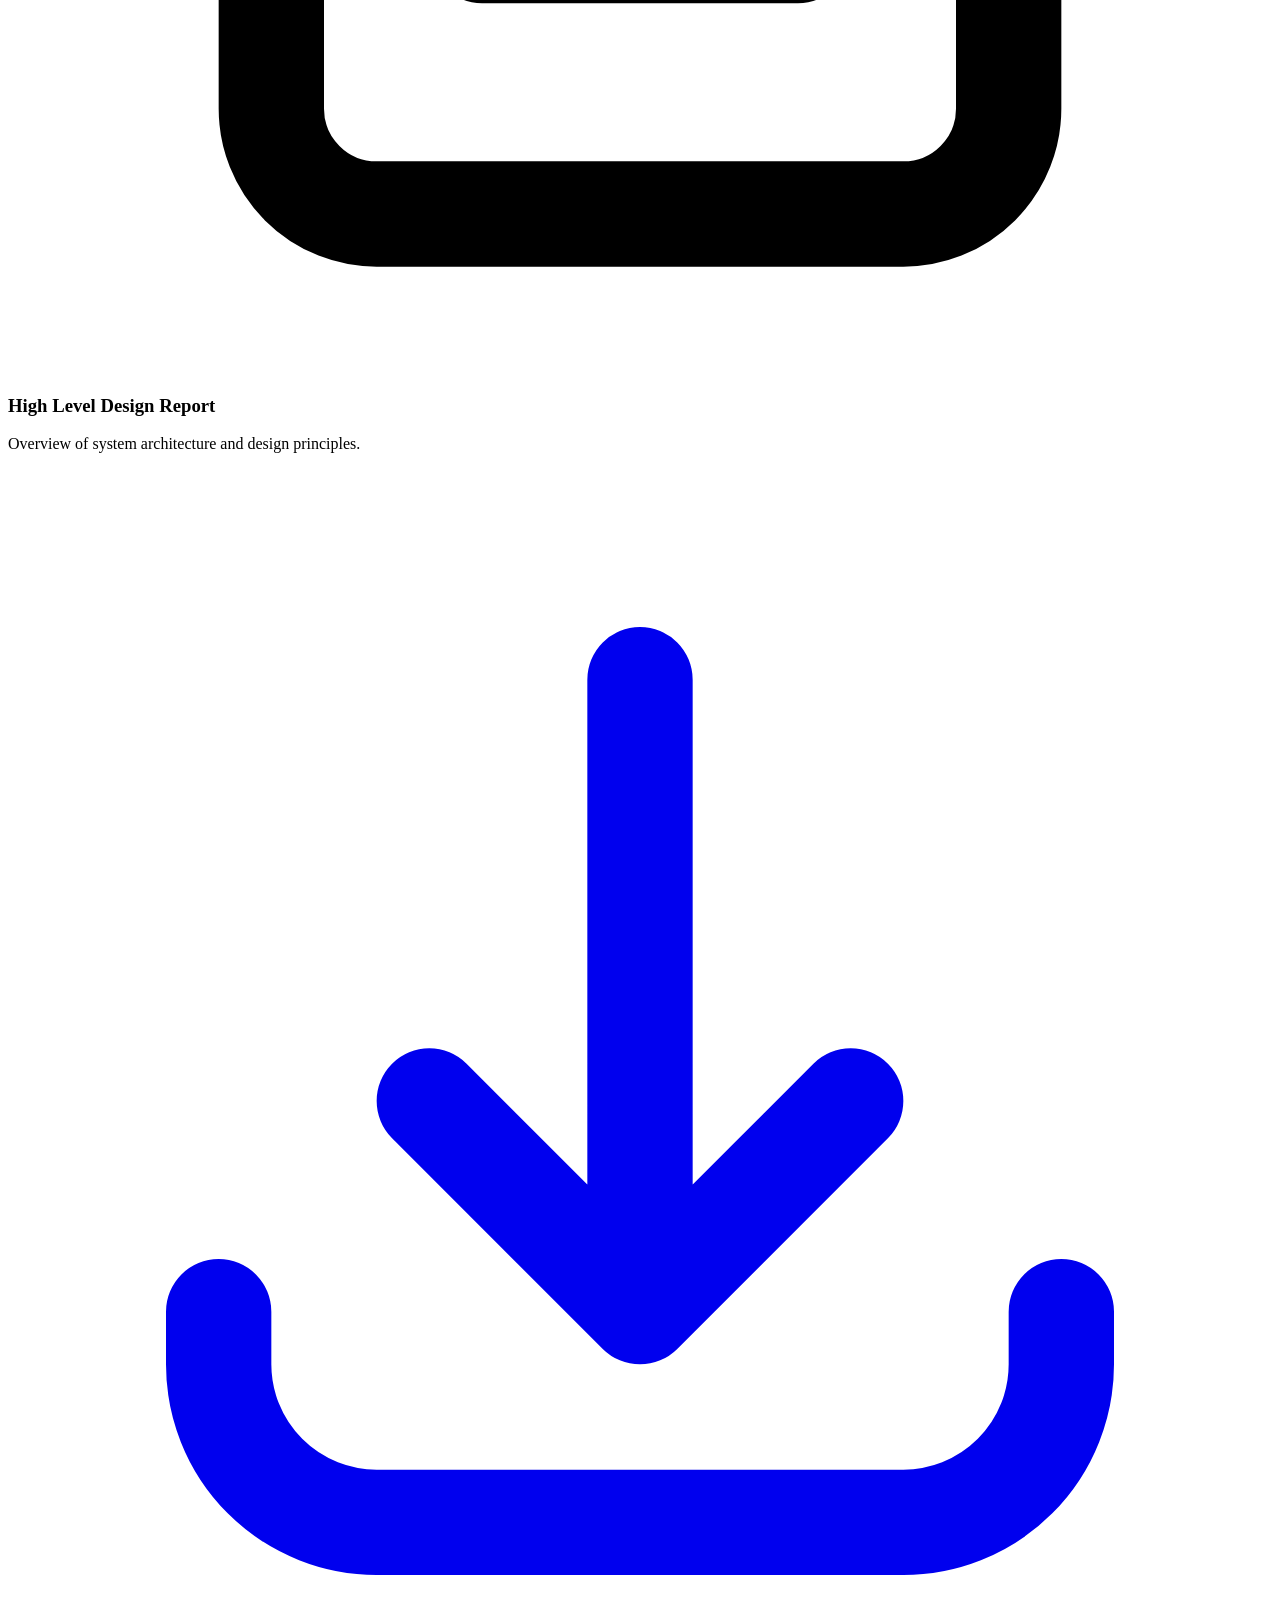
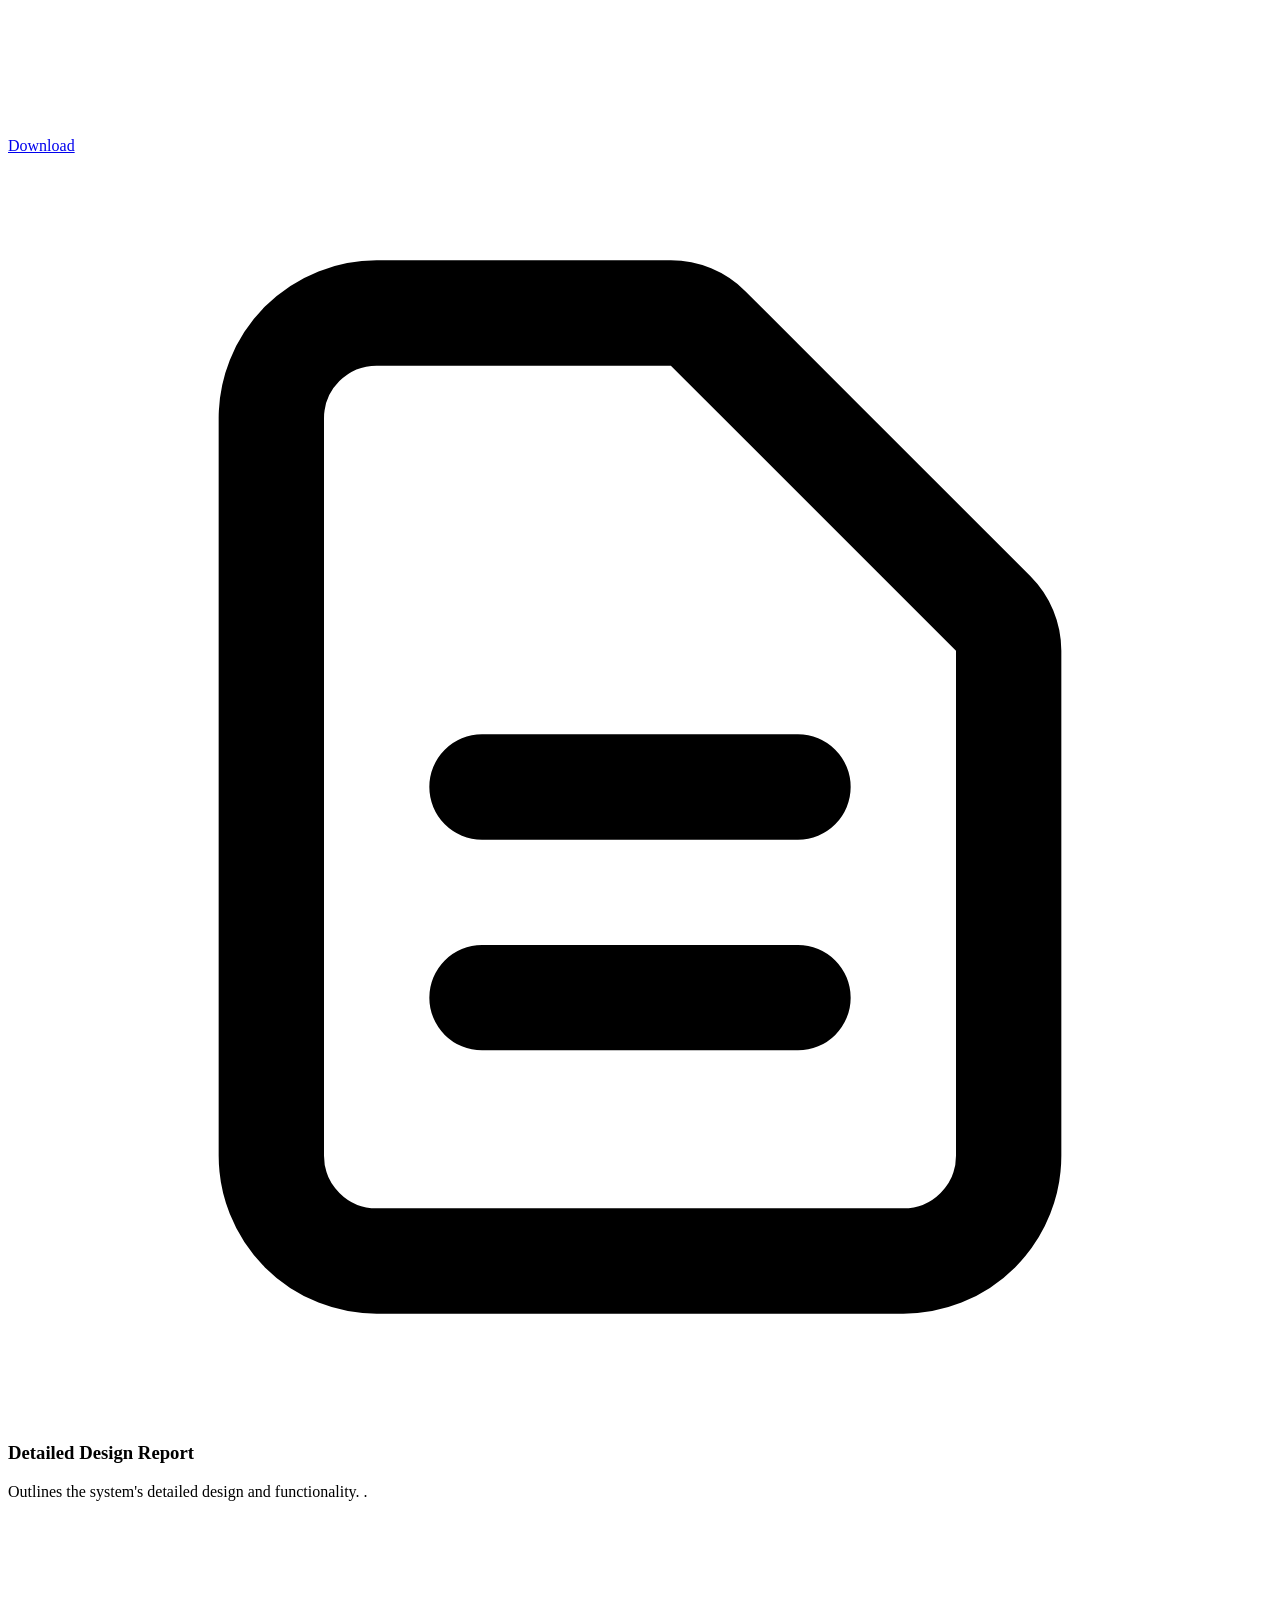
==== commit 3761a89a: "Update index.html" ====
--- a/index.html
+++ b/index.html
@@ -98,7 +98,7 @@
                         <span class="absolute bottom-0 left-0 w-full h-1 bg-gradient-to-r from-blue-600 to-purple-600 transform scale-x-0 transition-transform duration-300 group-hover:scale-x-100 heading-underline"></span>
                     </h2>
                     <p class="text-gray-600 dark:text-gray-300 max-w-2xl mx-auto">
-                        DBU is an innovative AI Super App that brings together multiple AI capabilities in one
+                        MyGen is an innovative AI Super App that brings together multiple AI capabilities in one
                         unified platform. Our goal is to make advanced AI technology accessible and useful for
                         everyone.
                     </p>
@@ -375,7 +375,7 @@
         <div class="container mx-auto px-4">
             <div class="grid grid-cols-1 md:grid-cols-3 gap-8">
                 <div>
-                    <h3 class="text-xl font-bold mb-4">DBU: AI Super App</h3>
+                    <h3 class="text-xl font-bold mb-4">MyGen AI Services Super App</h3>
                     <p class="text-gray-400">Empowering users with advanced AI capabilities through an innovative super app platform.</p>
                 </div>
                 <div>
@@ -400,7 +400,7 @@
                 </div>
             </div>
             <div class="border-t border-gray-800 mt-8 pt-8 text-center text-gray-400">
-                <p>&copy; 2025 DBU AI Super App. All rights reserved.</p>
+                <p>&copy; 2025 MyGen AI Services Super App. All rights reserved.</p>
             </div>
         </div>
     </footer>
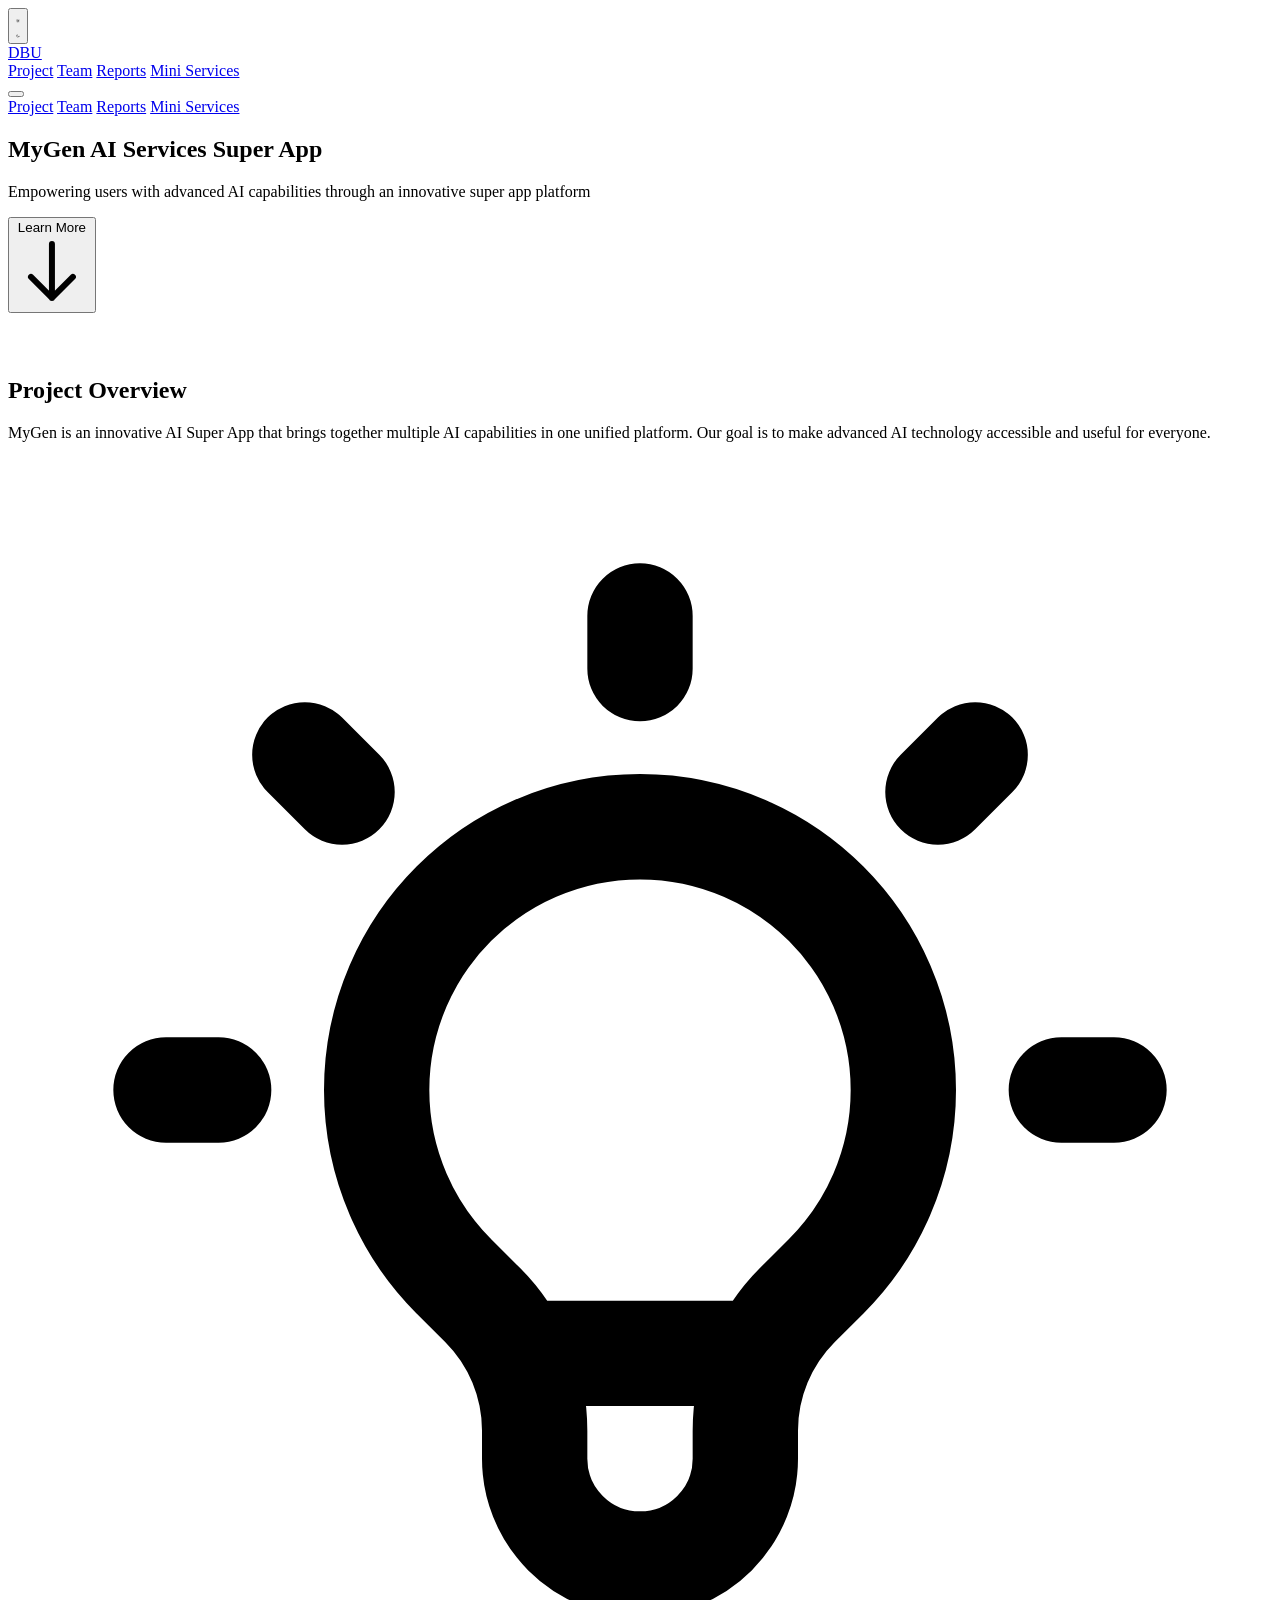
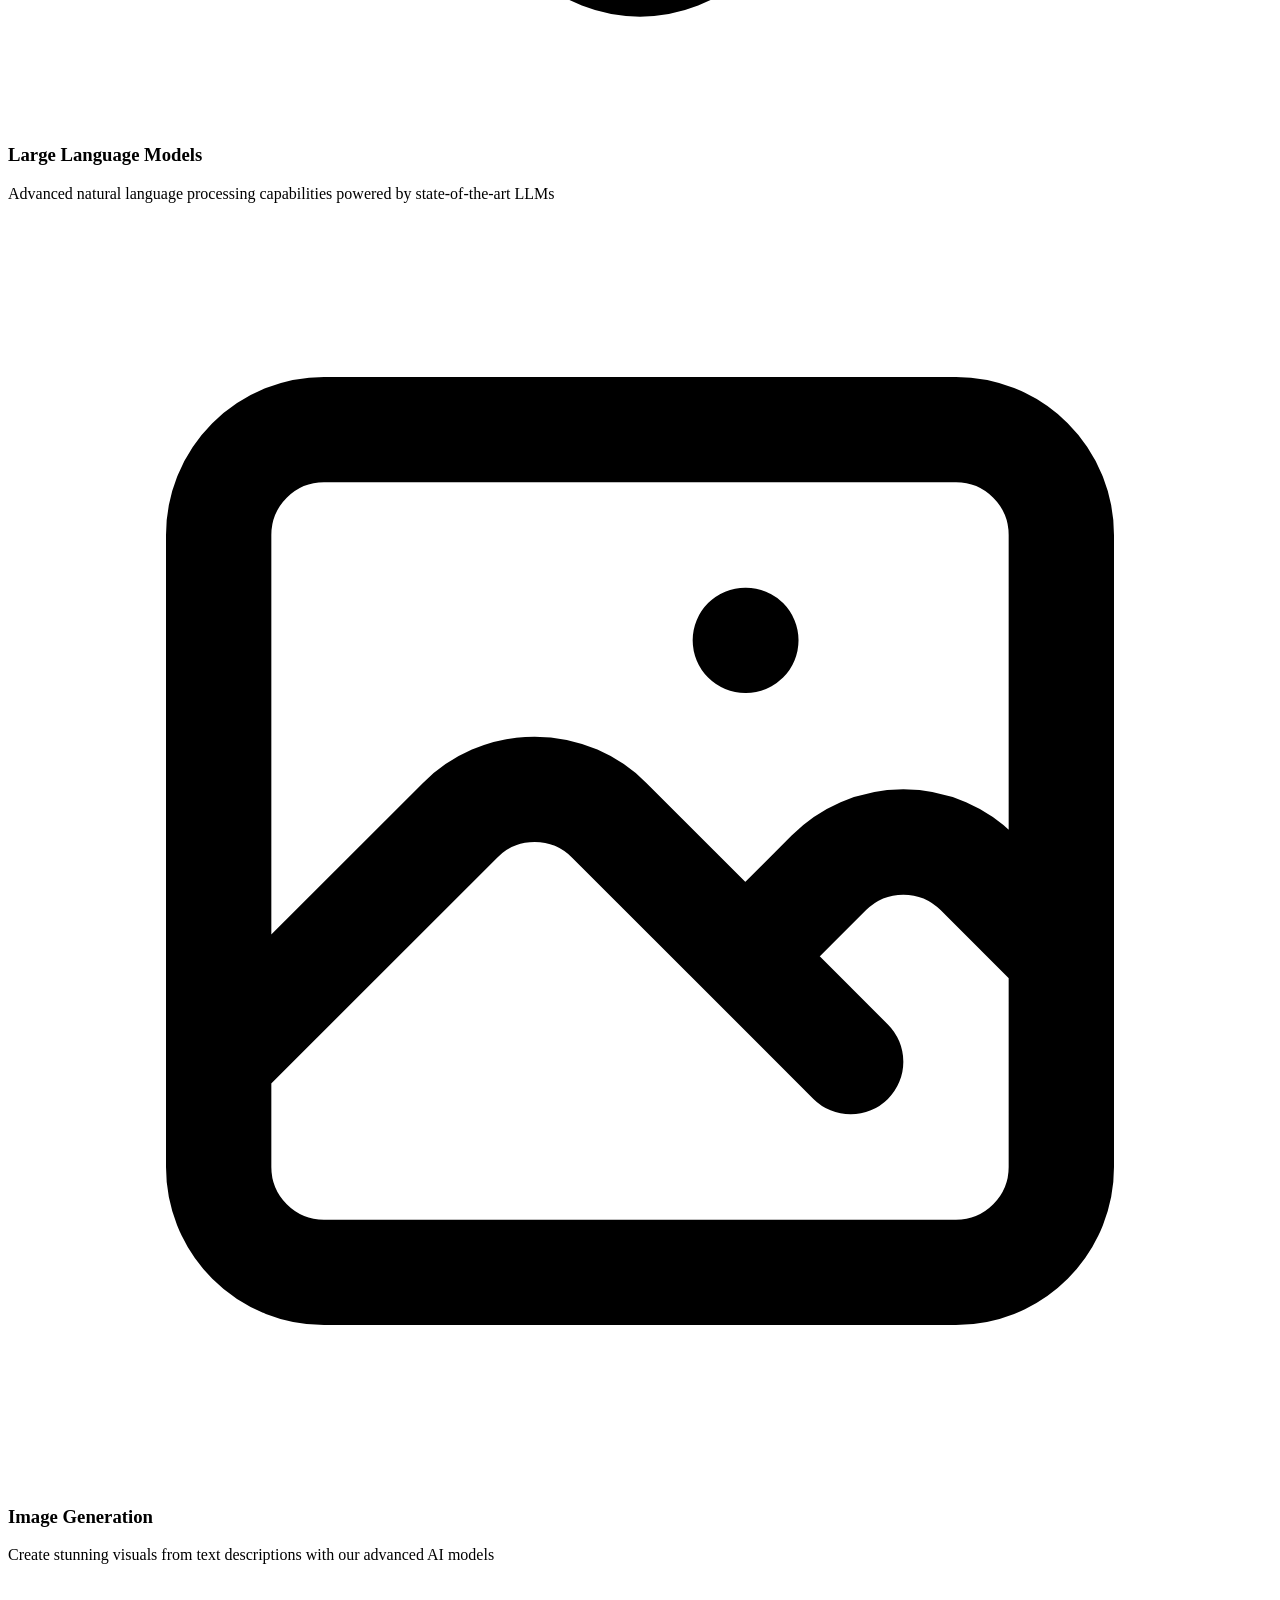
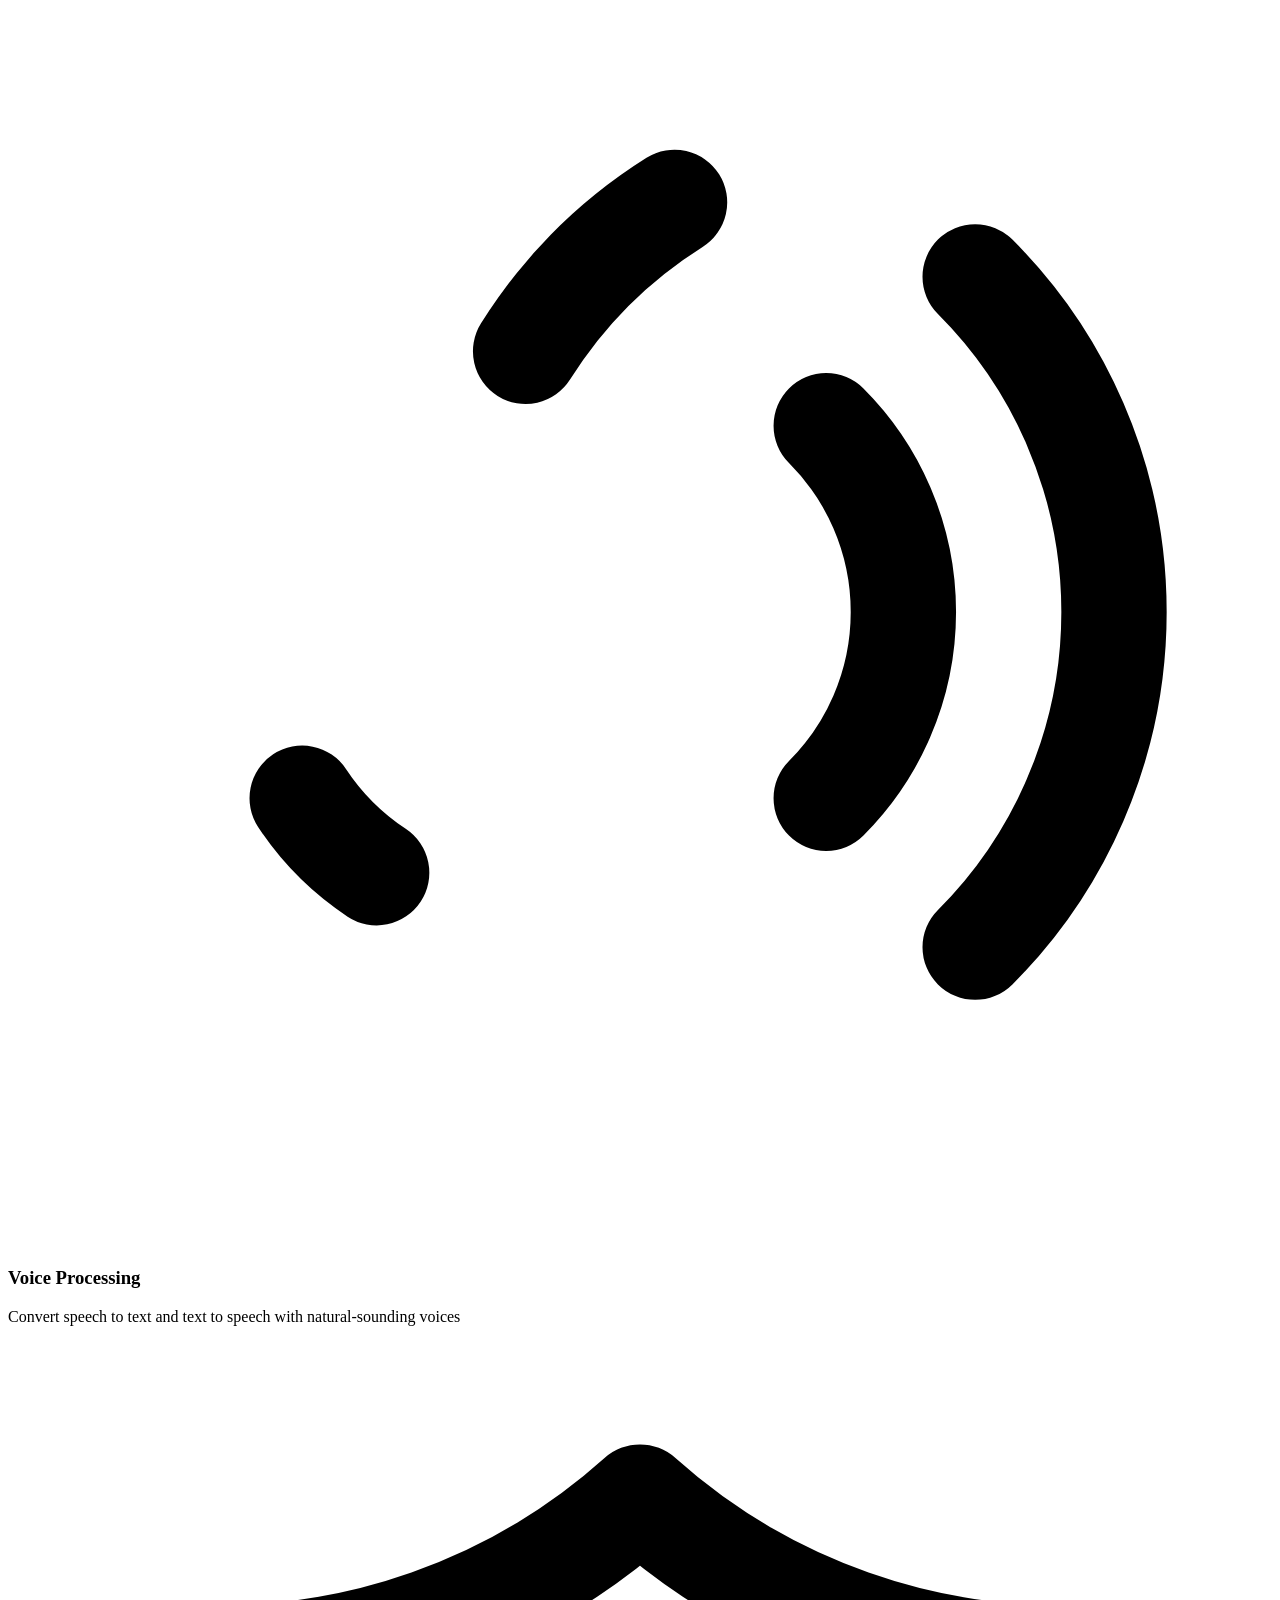
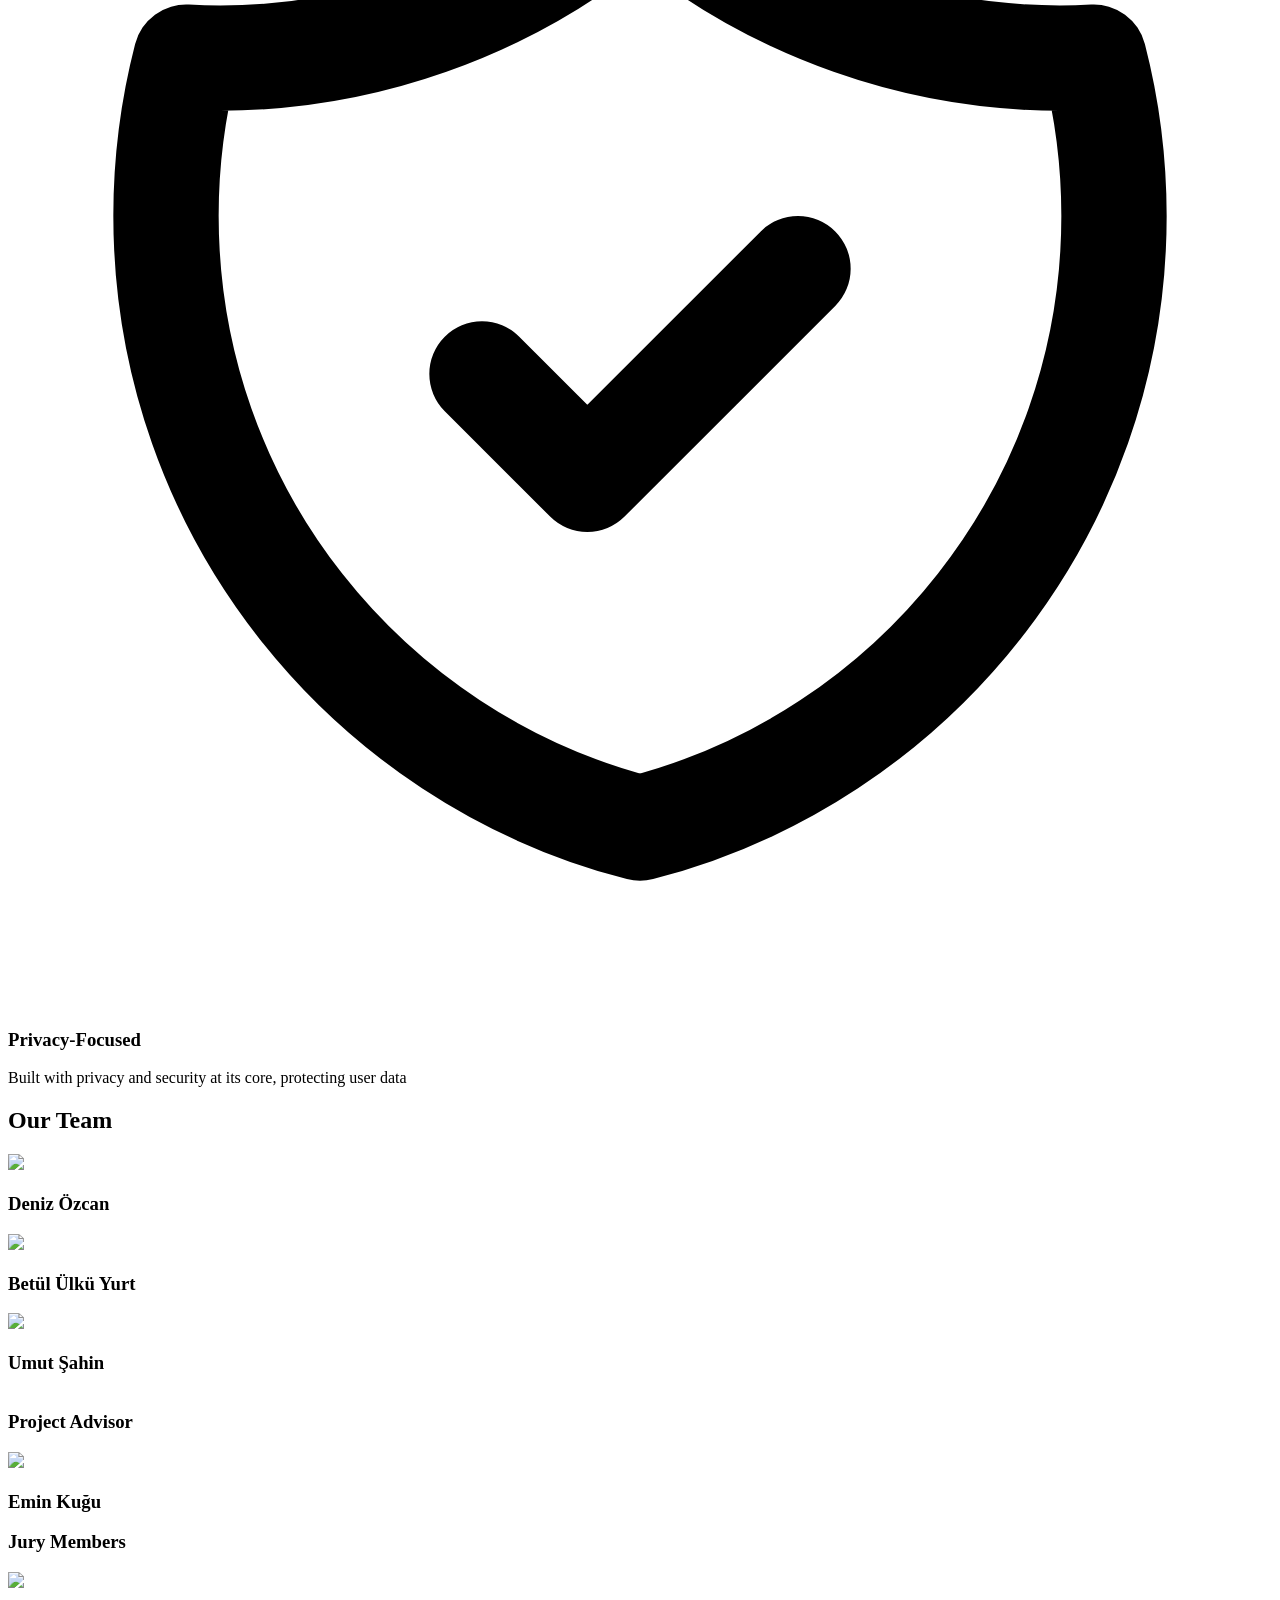
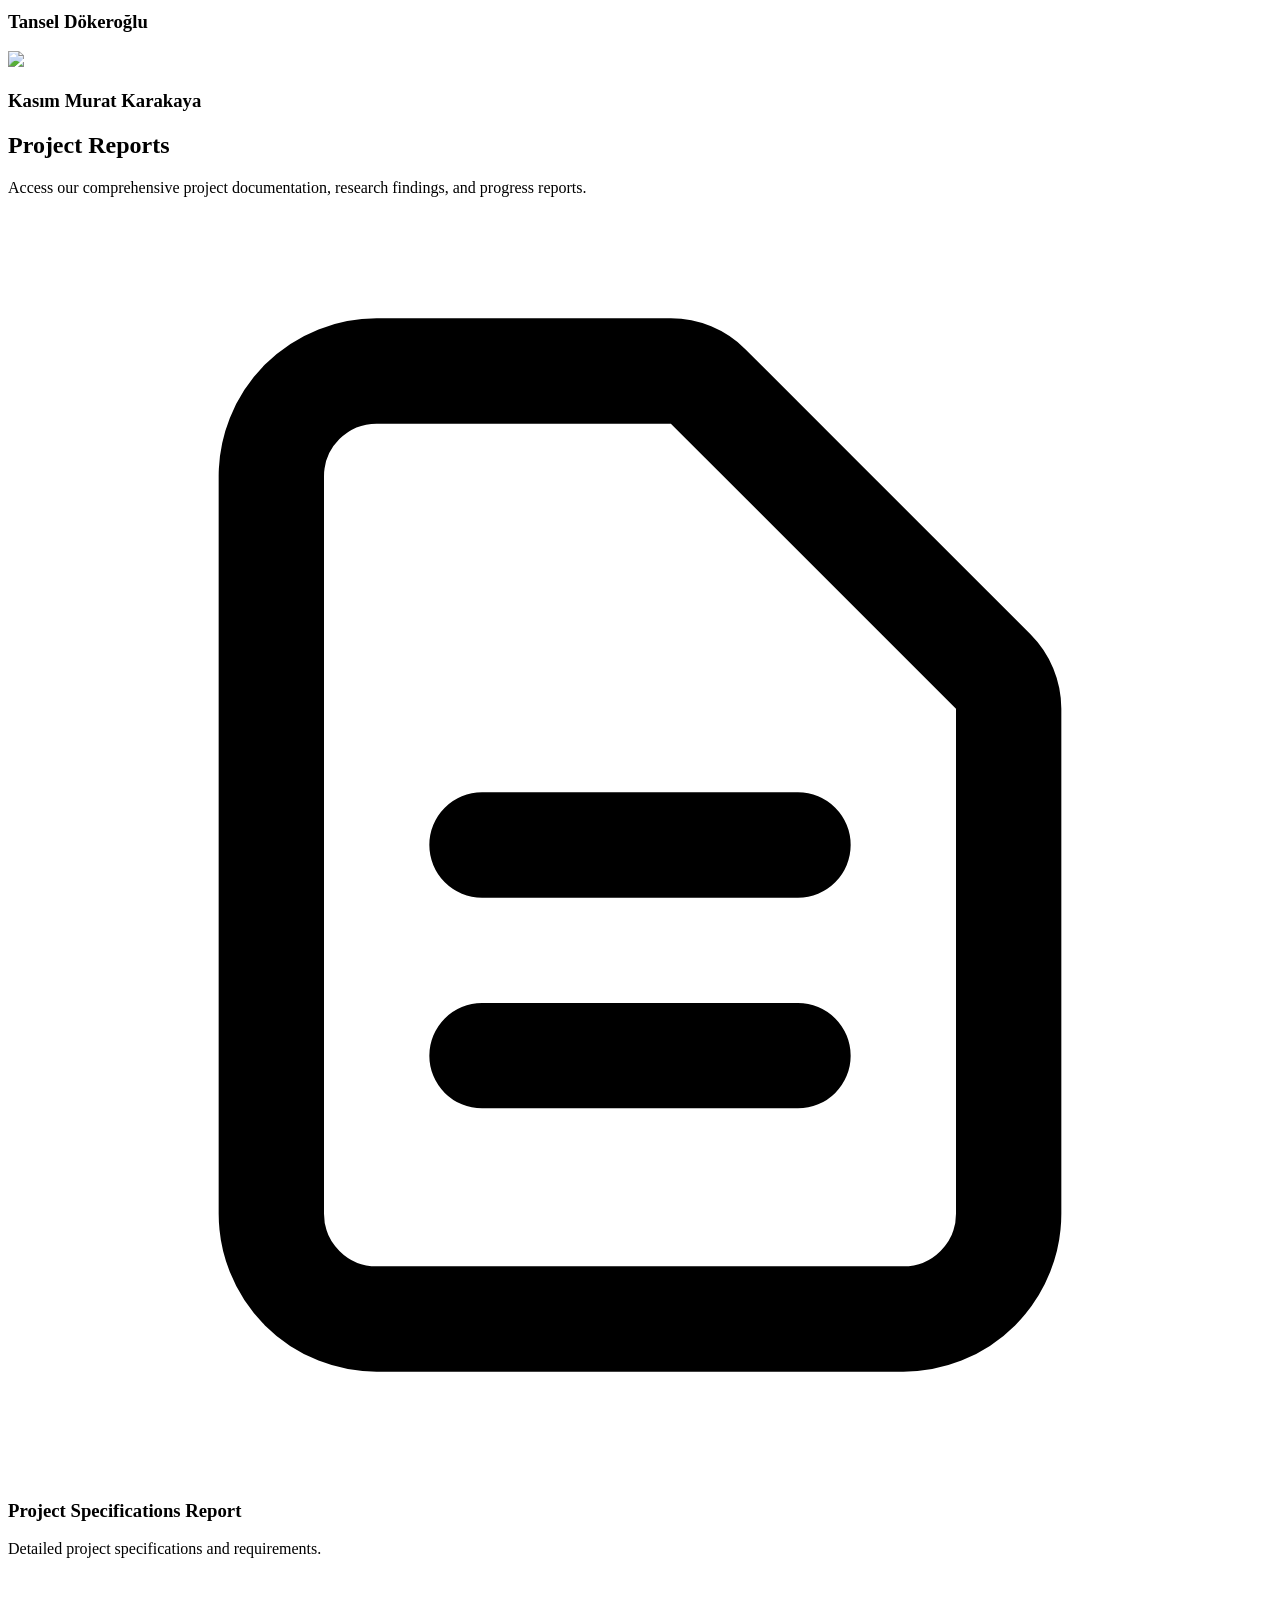
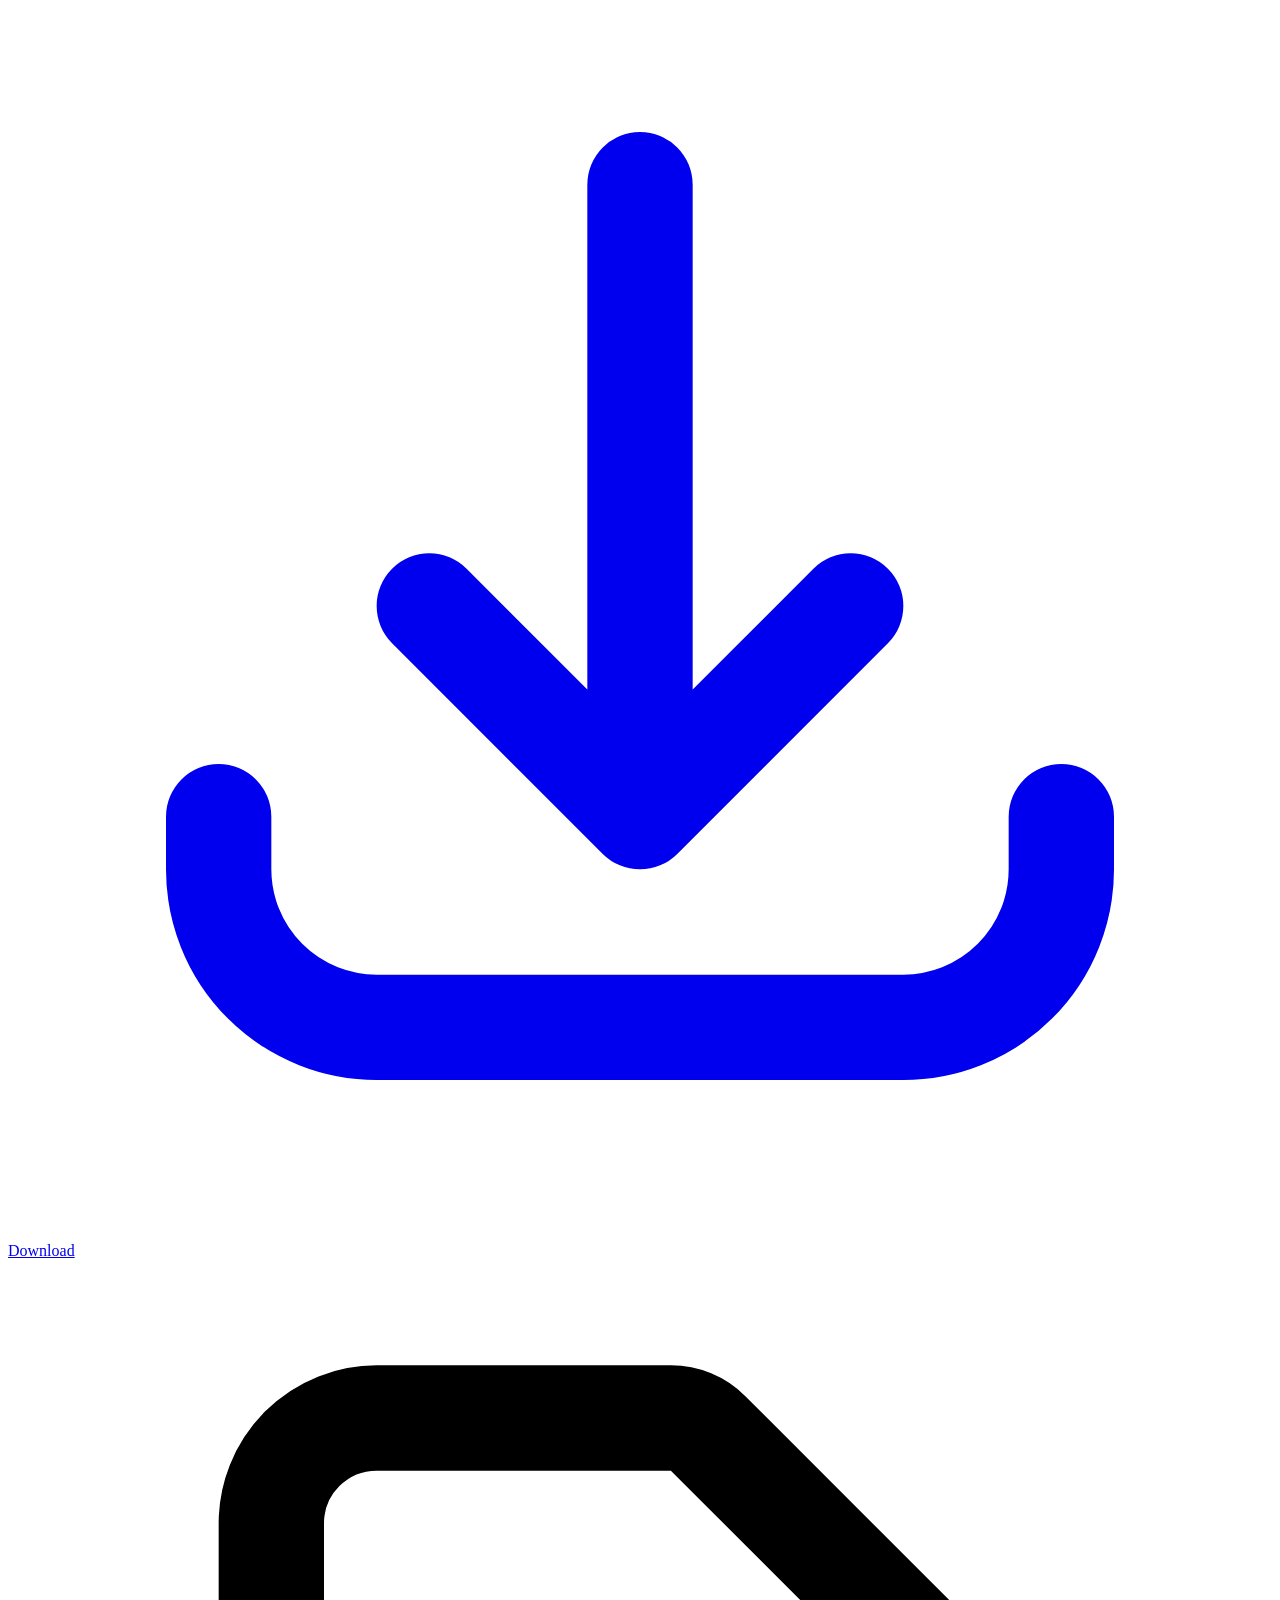
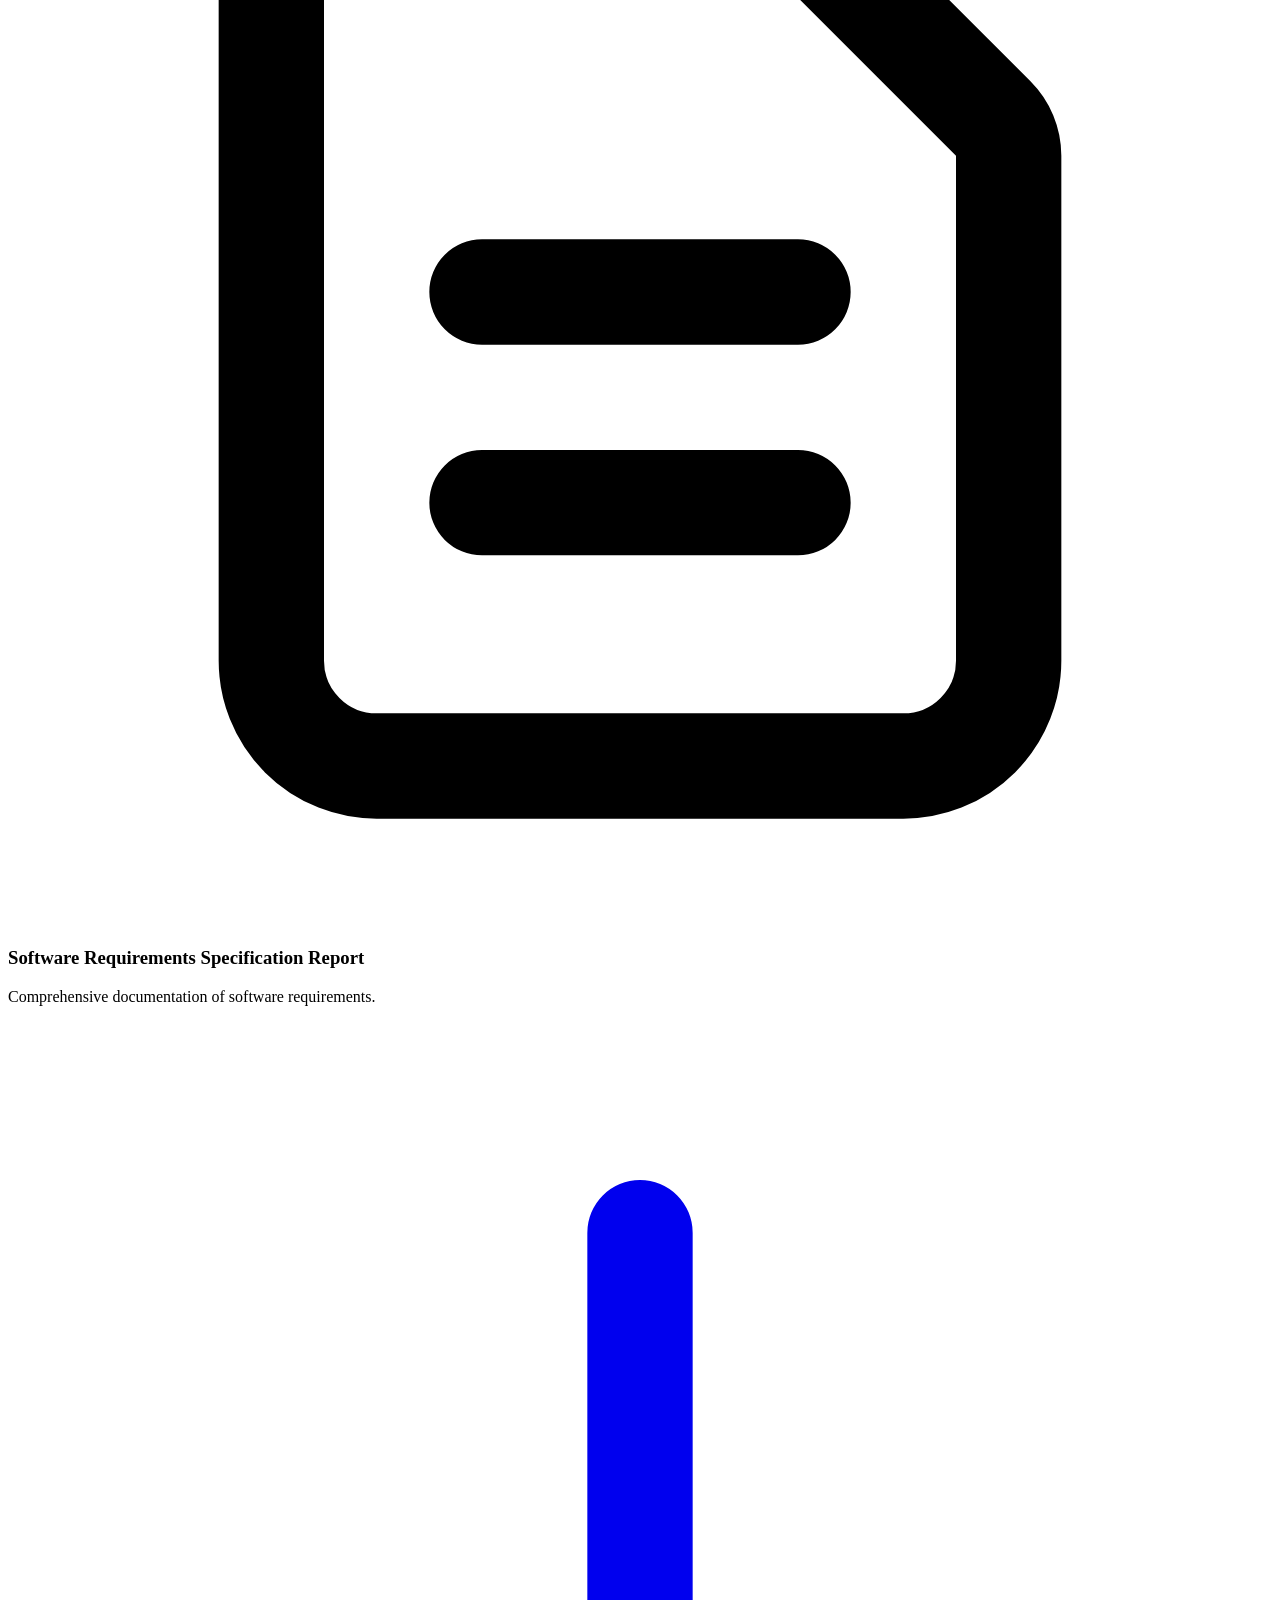
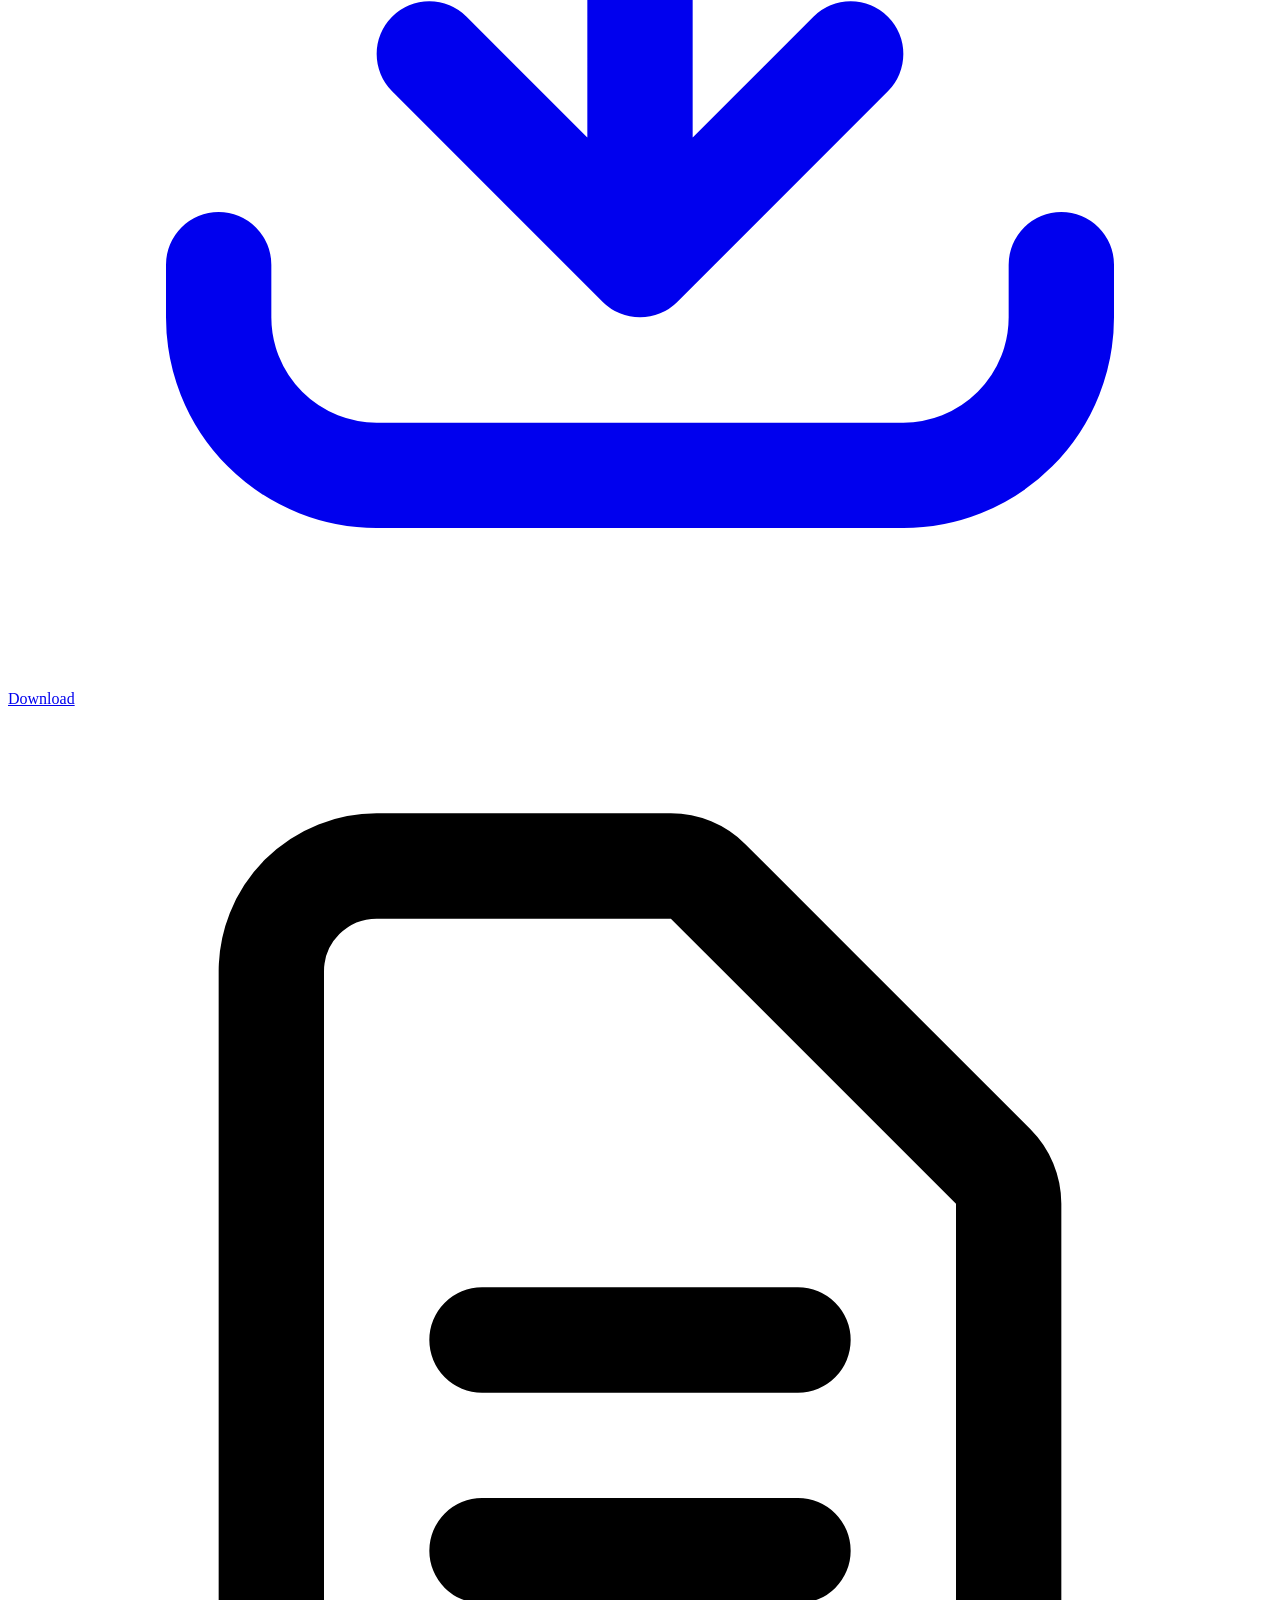
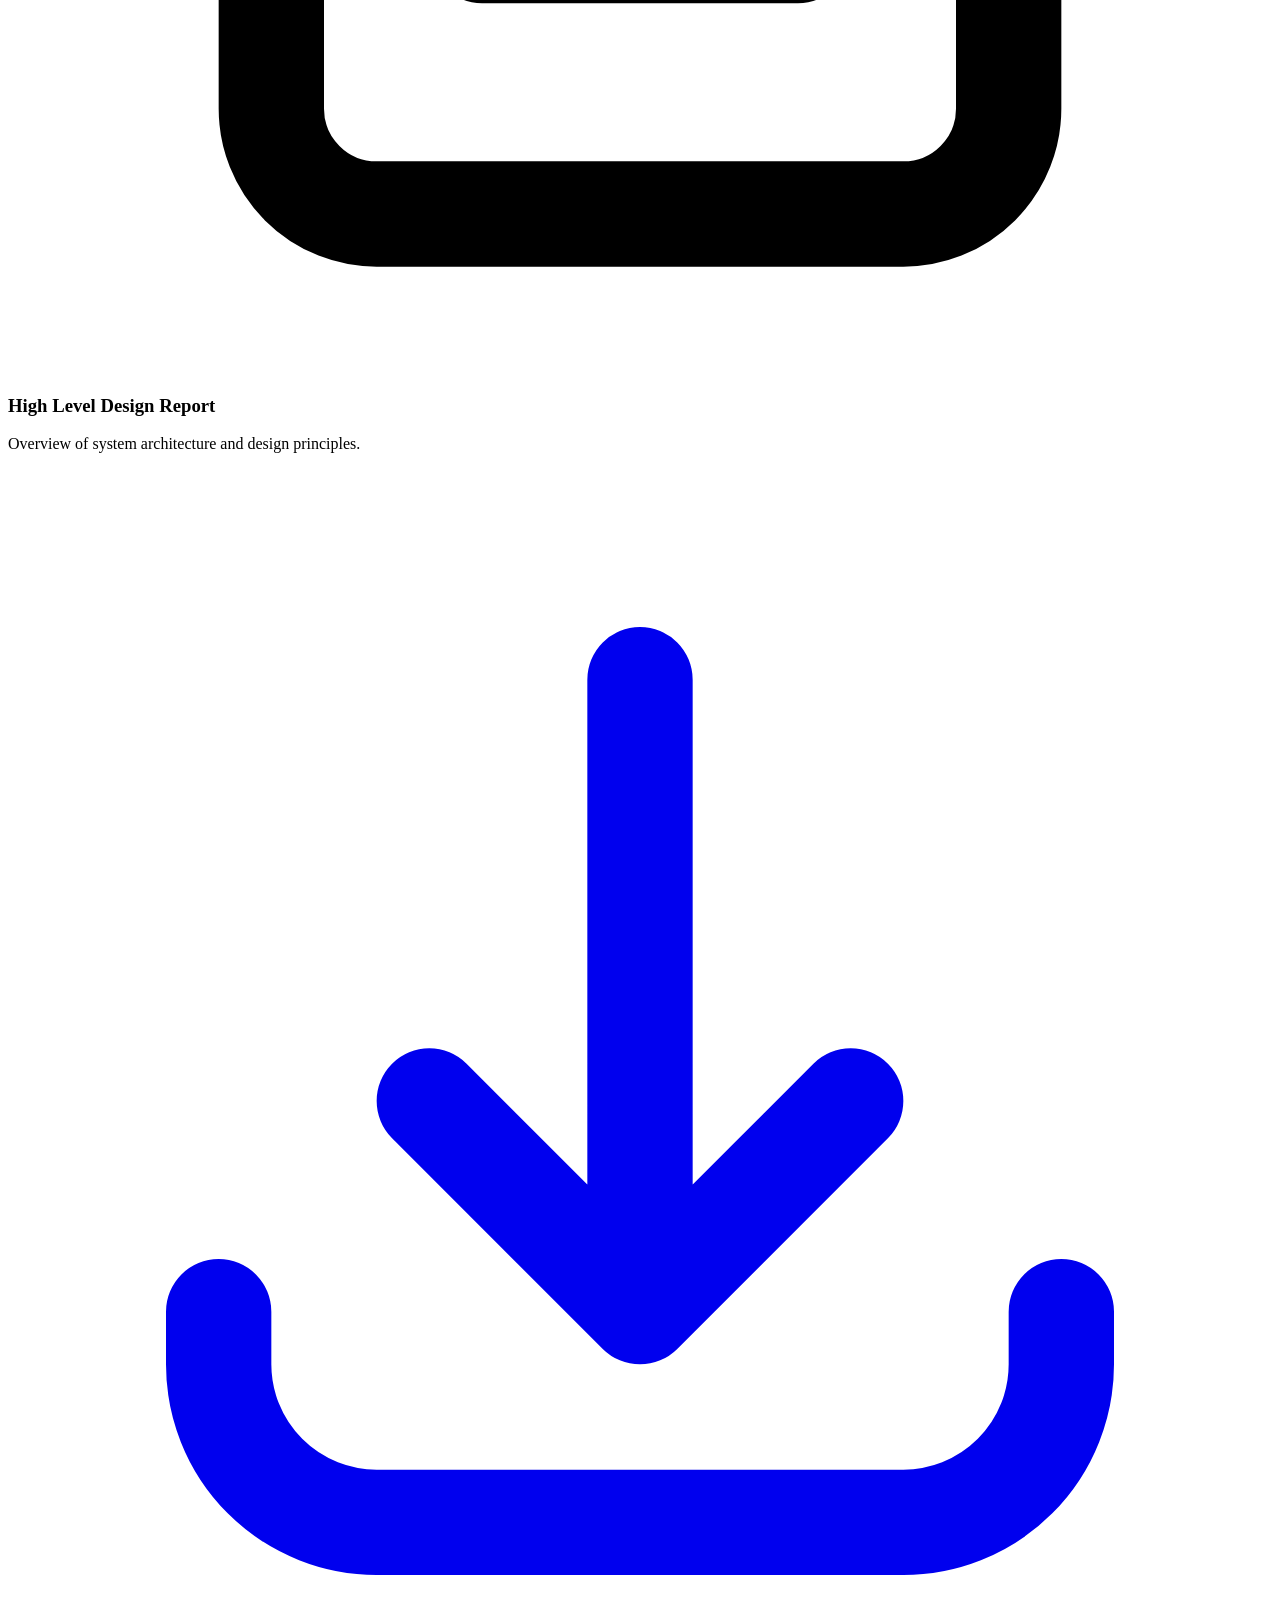
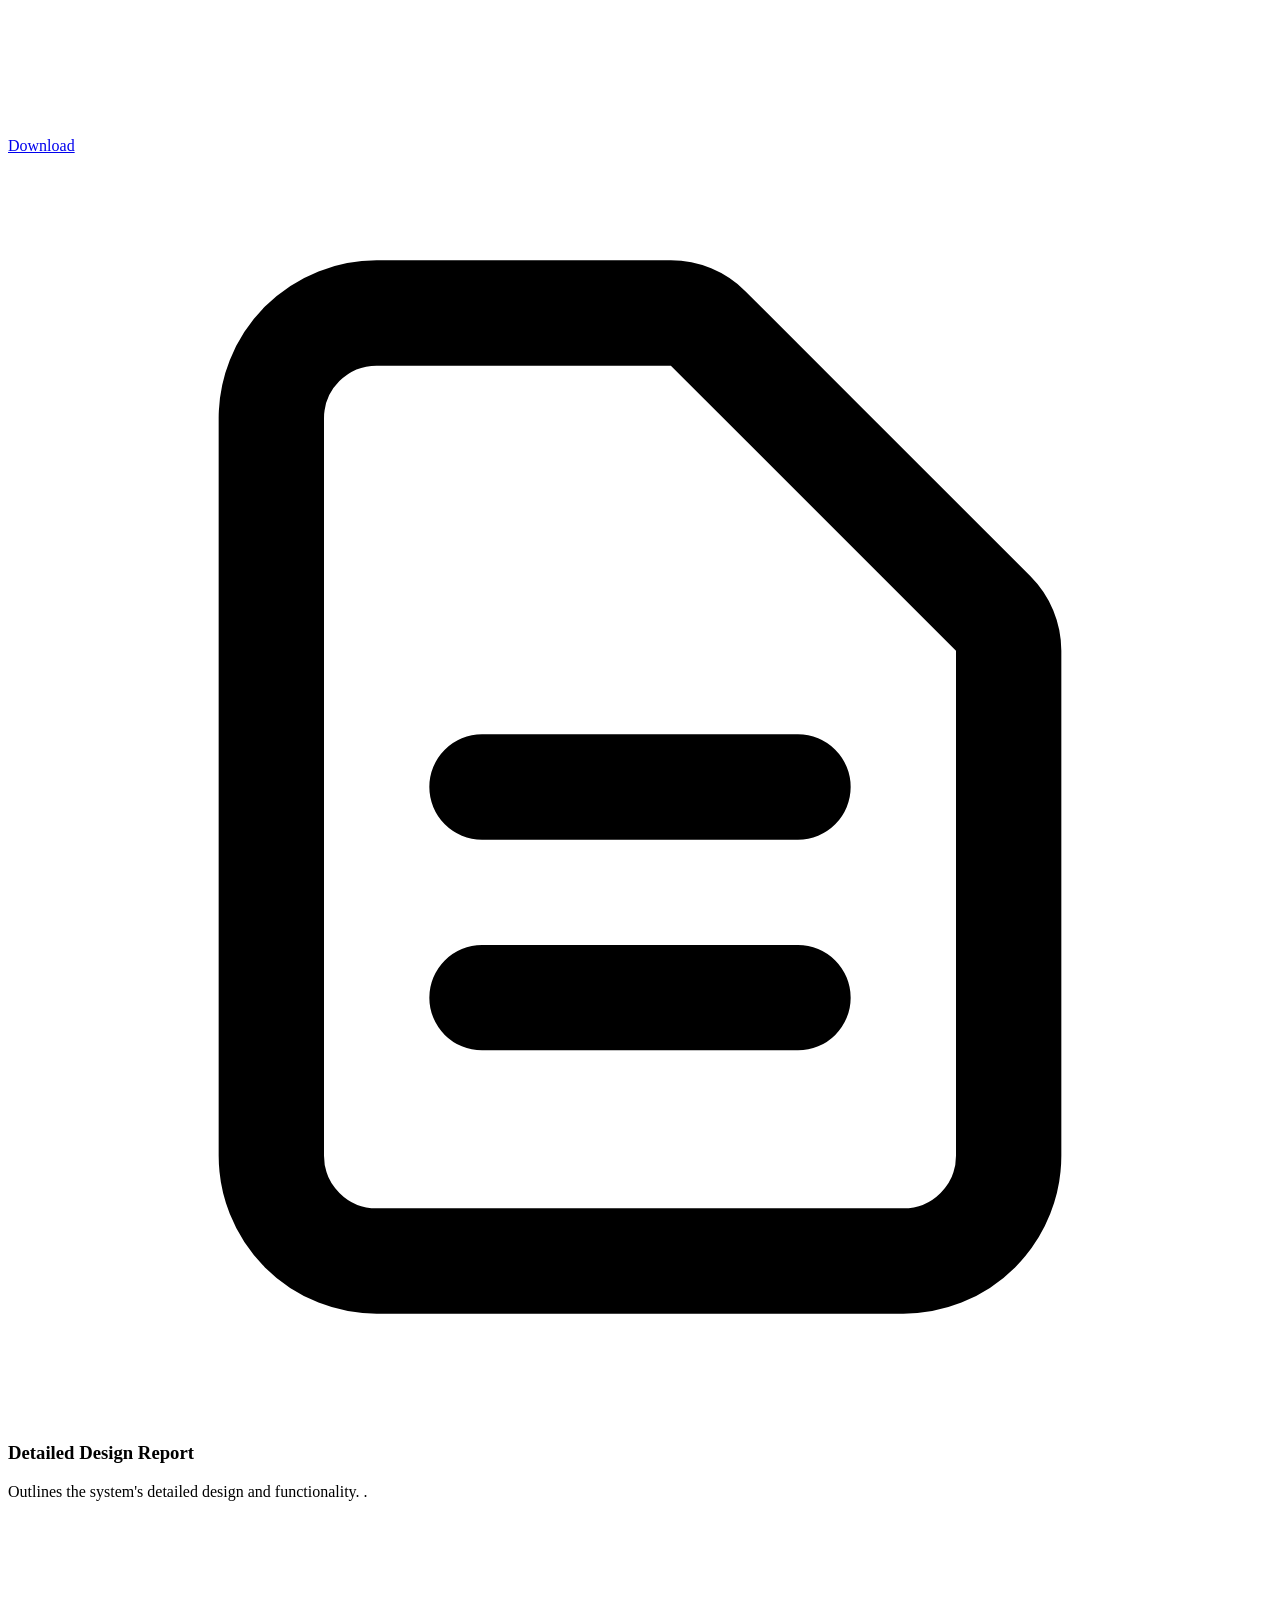
==== commit e7798b18: "Update index.html" ====
--- a/index.html
+++ b/index.html
@@ -35,7 +35,7 @@
                 <a href="#team" class="text-sm font-medium text-gray-700 hover:text-blue-600 dark:text-gray-300 dark:hover:text-blue-400 transition-colors duration-300 relative nav-link">Team</a>
                 <a href="#reports" class="text-sm font-medium text-gray-700 hover:text-blue-600 dark:text-gray-300 dark:hover:text-blue-400 transition-colors duration-300 relative nav-link">Reports</a>
                 <a href="#services" class="text-sm font-medium text-gray-700 hover:text-blue-600 dark:text-gray-300 dark:hover:text-blue-400 transition-colors duration-300 relative nav-link">Mini Services</a>
-                <a href="#contact" class="text-sm font-medium text-gray-700 hover:text-blue-600 dark:text-gray-300 dark:hover:text-blue-400 transition-colors duration-300 relative nav-link">Contact</a>
+                
             </nav>
 
             <!-- Mobile Navigation Button -->
@@ -55,7 +55,7 @@
                 <a href="#team" class="block text-sm font-medium text-gray-700 hover:text-blue-600 dark:text-gray-300 dark:hover:text-blue-400 py-2 transition-colors duration-300">Team</a>
                 <a href="#reports" class="block text-sm font-medium text-gray-700 hover:text-blue-600 dark:text-gray-300 dark:hover:text-blue-400 py-2 transition-colors duration-300">Reports</a>
                 <a href="#services" class="block text-sm font-medium text-gray-700 hover:text-blue-600 dark:text-gray-300 dark:hover:text-blue-400 py-2 transition-colors duration-300">Mini Services</a>
-                <a href="#contact" class="block text-sm font-medium text-gray-700 hover:text-blue-600 dark:text-gray-300 dark:hover:text-blue-400 py-2 transition-colors duration-300">Contact</a>
+                
             </nav>
         </div>
     </header>
